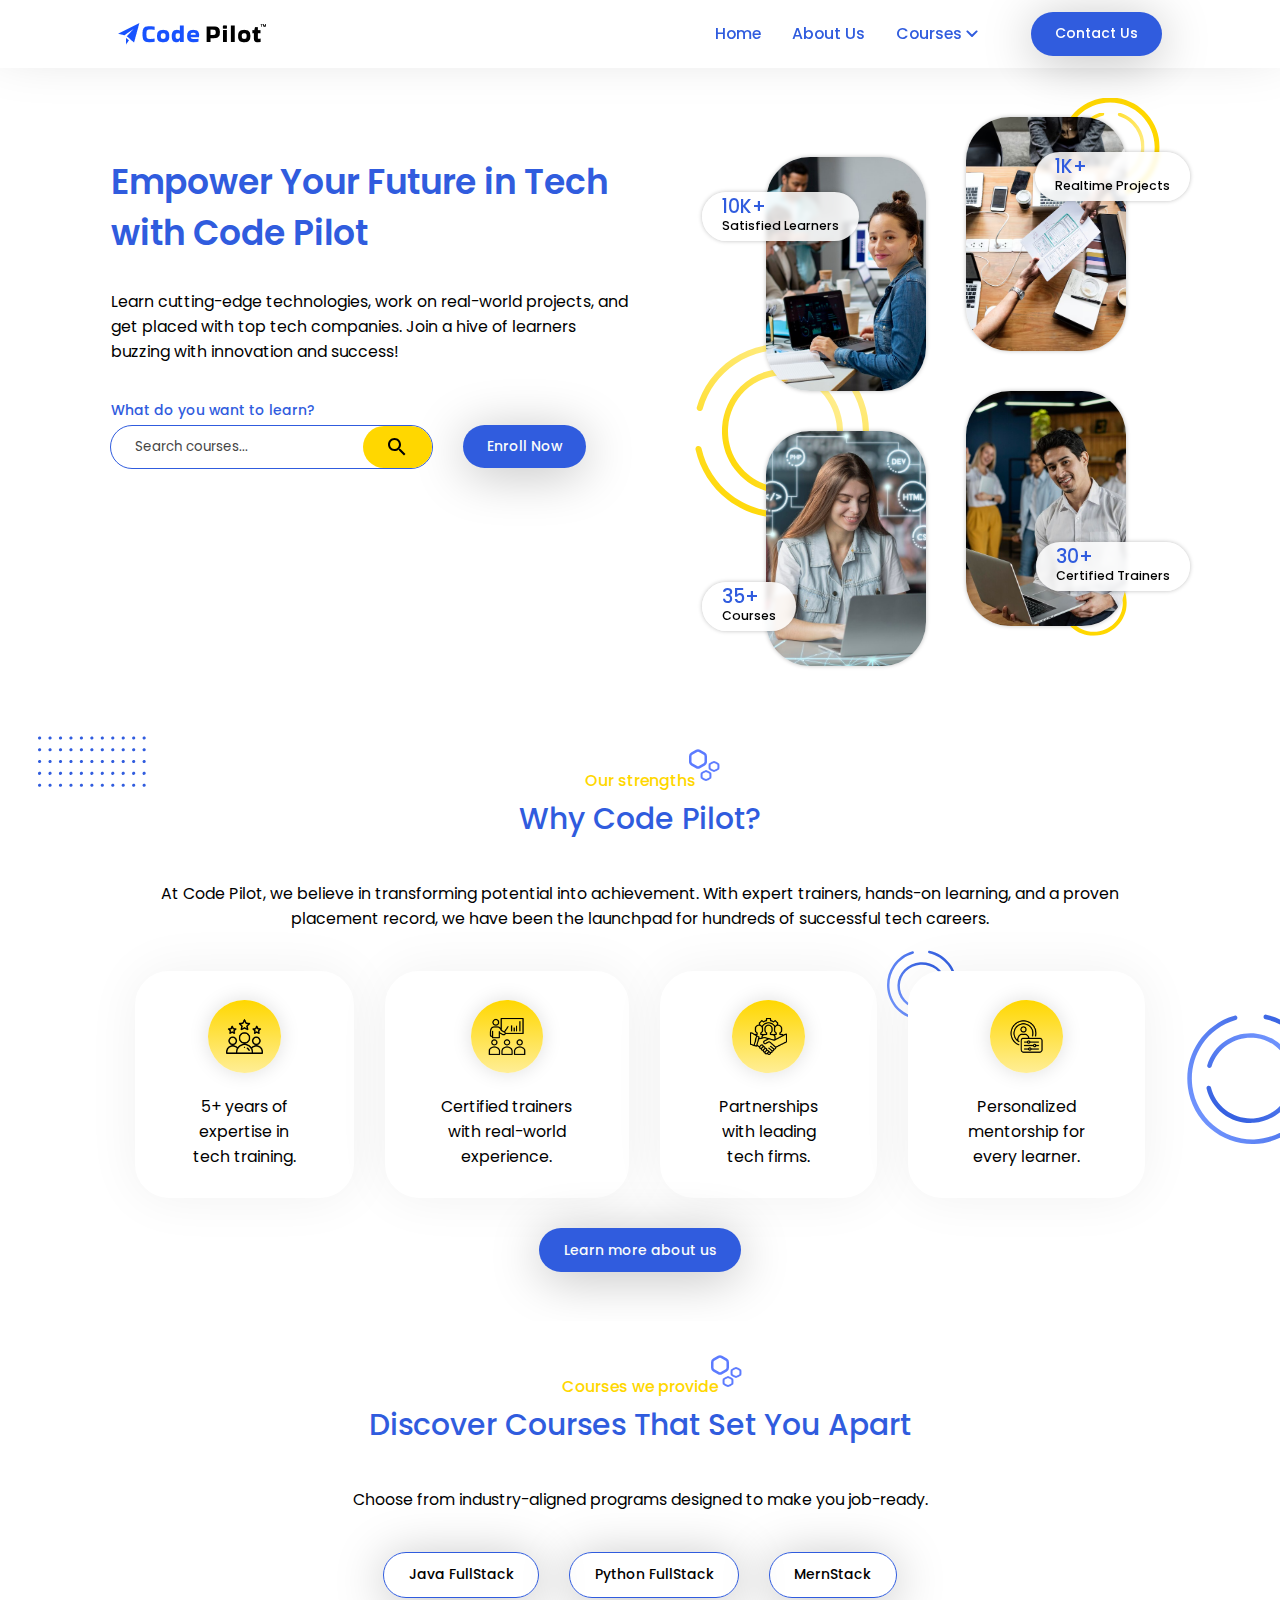
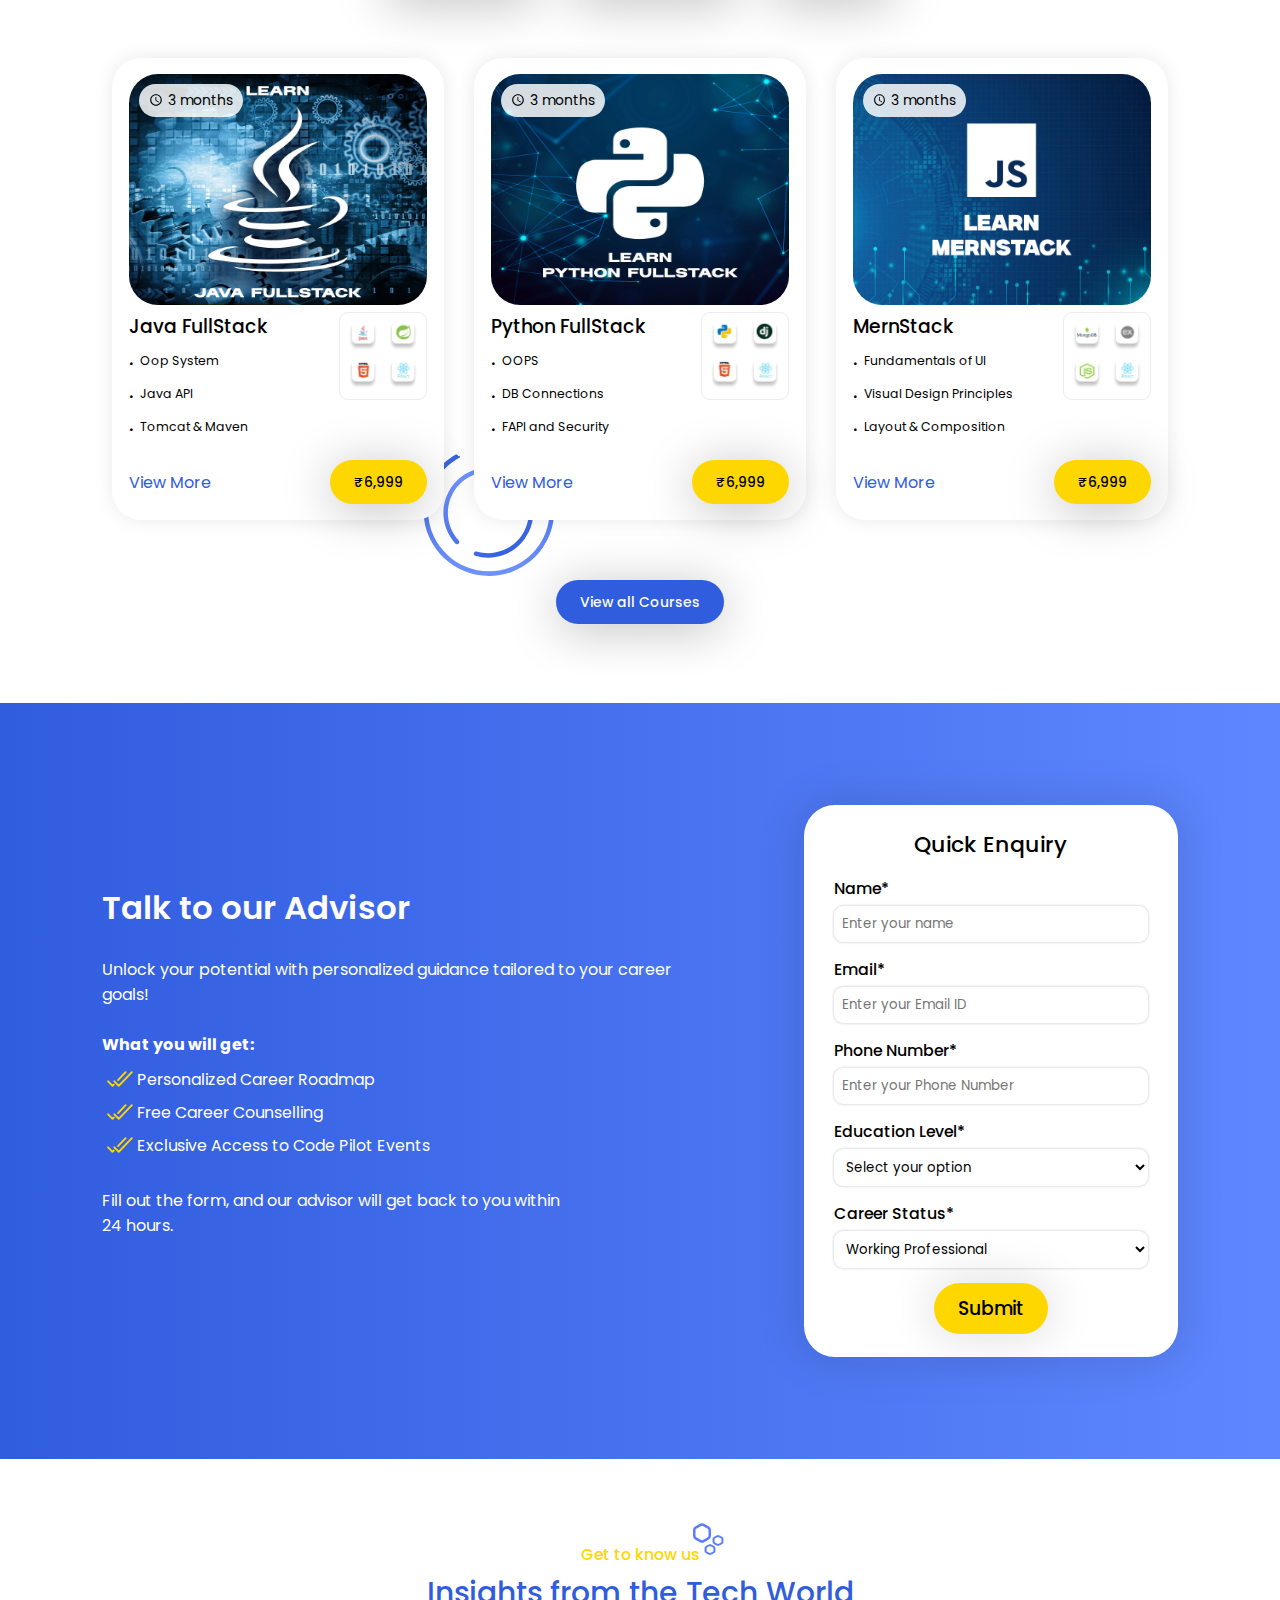
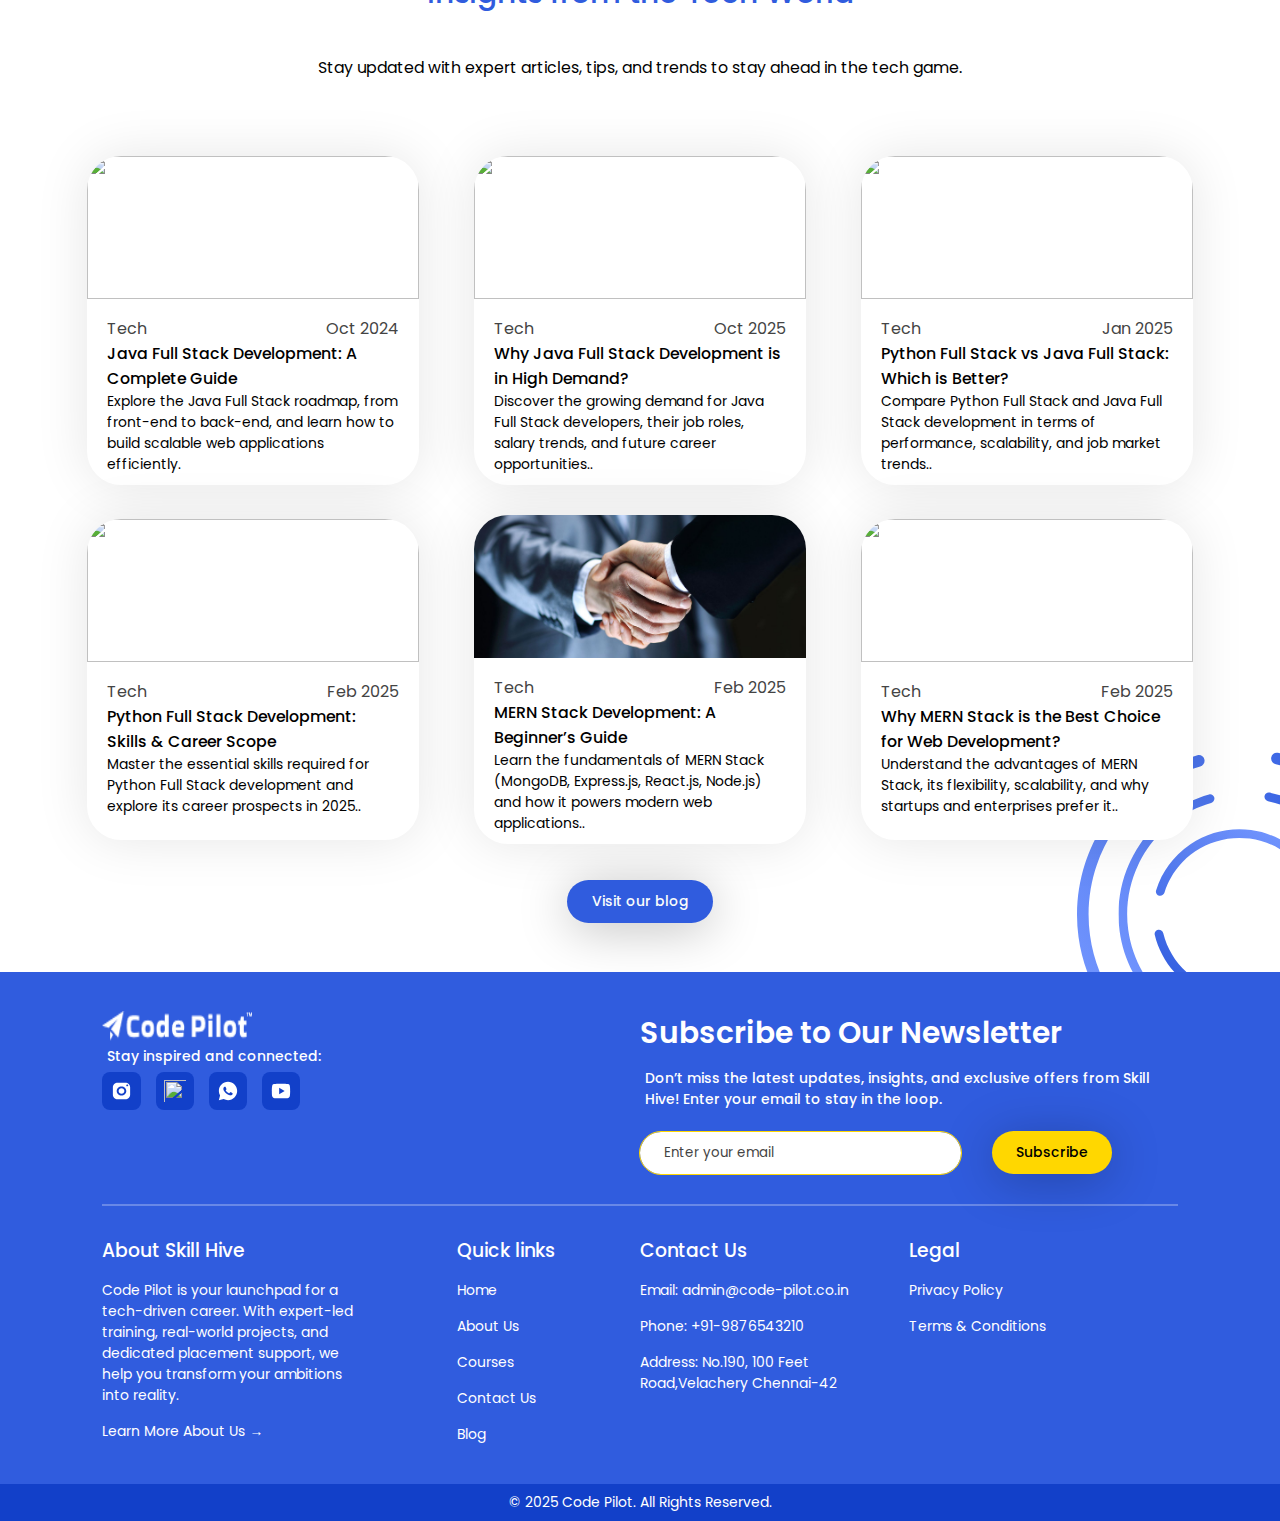
==== index.html @ dae297ac "changes" ====
<!DOCTYPE html>
<html lang="en">

<head>
    <meta charset="UTF-8">
    <meta name="viewport" content="width=device-width, initial-scale=1.0">
    <title>Code Pilot</title>
    <script defer src="./header&footer.js"></script>
    <link rel="stylesheet" href="./header.css">
    <link rel="stylesheet" href="./footer.css">
    <link rel="stylesheet" href="./root.css">
    <link rel="stylesheet" href="./index.css">
    <link rel="stylesheet" href="https://cdnjs.cloudflare.com/ajax/libs/font-awesome/6.7.2/css/all.min.css" integrity="sha512-Evv84Mr4kqVGRNSgIGL/F/aIDqQb7xQ2vcrdIwxfjThSH8CSR7PBEakCr51Ck+w+/U6swU2Im1vVX0SVk9ABhg==" crossorigin="anonymous" referrerpolicy="no-referrer" />
</head>

<body>

    <main>
        <!--- nav bar section from js-->
        <header class="nav" >
            
        </header>

        <!--- section for landing and front-layout --->
        <section class="section1">

            <aside class="aside1">
                <h1>Empower Your Future in Tech with Code Pilot</h1>
                <p>Learn cutting-edge technologies, work on real-world projects, and get placed with top tech companies.
                    Join a hive of learners buzzing with innovation and success!</p>

                <div class=" btn-group">
                    <div class="search-group">
                        <label>What do you want to learn?</label>
                        <div>
                            <input type="search" placeholder="Search courses..." />
                            <i class="icon icon-search"></i>
                        </div>
                    </div>
                    <a href="/pages/contact/contact.html">
                    <botton class="btn  bg-prime-b">
                        Enroll Now
                    </botton></a>
                </div>
            </aside>

            <aside class="aside2">

                <div class="grid-layout img-section">

                    <div>
                        <img src="./imageAndSvg/section1img/a039a03a0549547a24d53ab46a25cac2.png" alt="">
                        <span class="sideinfo">
                            <p>10K+</p> <span>Satisfied Learners</span>
                        </span>
                    </div>
                    <div>
                        <img src="./imageAndSvg/section1img/img2.png" alt="">
                        <span class="sideinfo">
                            <p>1K+</p> <span>Realtime Projects</span>
                        </span>
                        <i class="icon icon-round1 round"> <i class="icon icon-round2 round"></i></i>
                    </div>
                    <div>
                        <img src="./imageAndSvg/section1img/img3.png" alt="">
                        <span class="sideinfo">
                            <p>35+</p> <span>Courses</span>
                        </span>
                        <i class="icon icon-round4 round"> <i class="icon icon-round5 round"></i></i>
                    </div>
                    <div>
                        <img src="./imageAndSvg/section1img/img4.png" alt="">
                        <span class="sideinfo">
                            <p>30+</p> <span>Certified Trainers</span>
                        </span>
                        <i class="icon icon-round3 round"></i>
                    </div>
                </div>
            </aside>
        </section>

        <section class="section2">
            <i class="icon round icon-s2-group1"></i>
            <div class="s2-layout">
                <p>Our strengths <i class="icon round icon-hex1"> <i class="icon round icon-hex2"> </i></i></p>
                <h1>Why Code Pilot?</h1>
                <p>At Code Pilot, we believe in transforming potential into achievement. With expert trainers, hands-on
                    learning, and a proven placement record, we have been the launchpad for hundreds of successful tech
                    careers.</p>
                <aside class="s2-aside">

                    <div>
                        <div>
                            <img src="./imageAndSvg/s2-imgs/s2-img1.png" alt="">
                        </div>
                        <p>
                            5+ years of expertise in tech training.
                        </p>
                    </div>
                    <div>
                        <div>
                            <img src="./imageAndSvg/s2-imgs/s2-img2.png" alt="">
                        </div>
                        <p>Certified trainers with real-world experience.</p>
                    </div>
                    <div>
                        <div>
                            <img src="./imageAndSvg/s2-imgs/s2-img3.png" alt="">
                        </div>
                        <p>Partnerships with leading tech firms.</p>
                    </div>
                    <div class="s2-box4">

                        <div>
                            <img src="./imageAndSvg/s2-imgs/s2-img4.png" alt="">
                        </div>
                        <p>Personalized mentorship for every learner.</p>
                        <i class="icon round icon-s2-ellips1"></i>
                    </div>
                </aside>
                
            </div>
            <div>
                <a href="/pages/about/about.html"> <button class="btn bg-prime-b">Learn more about us</button></a>
            </div>
            <i class="icon round icon-s2-ellips2"> <i class="icon round icon-s2-ellips3"></i></i>
        </section>

        <section class="section3">
            <div class="s2-layout s3-layout">
                <p>Courses we provide <i class="icon round icon-hex1"> <i class="icon round icon-hex2"> </i></i></p>
                <h1>Discover Courses That Set You Apart</h1>
                <p>Choose from industry-aligned programs designed to make you job-ready.</p>
                <div class="s3-btn-group">
                    <button class="btn bg-prime-transparent">Java FullStack</button>
                    <button class="btn bg-prime-transparent">Python FullStack</button>
                    <button class="btn bg-prime-transparent">MernStack</button>

                </div>
                <aside class="s3-aside">

                    <div>
                        <div class="imgsup">
                            <p><img class="monthinfo" src="./imageAndSvg/section3img/Accesstime.svg" alt=""> 3 months
                            </p>
                            <img class="imginfo" src="./imageAndSvg/footerimg/java.webp" alt="">
                        </div>
                        <div class="info-group">
                            <dl>
                                <dt>Java FullStack</dt>
                                <dd>Oop System</dd>
                                <dd>Java API</dd>
                                <dd>Tomcat & Maven</dd>
                            </dl>
                            <div class="img-group" style="width: 70px; height: 70px;">
                                <img src="/imageAndSvg/footerimg/frame-5.webp" alt="" style="width: 30px; height: 30px;">
                                <img src="/imageAndSvg/footerimg/frame-6.webp" alt="" style="width: 30px; height: 30px;">
                                <img src="/imageAndSvg/footerimg/frame-8.webp" alt="" style="width: 30px; height: 30px;">
                                <img src="/imageAndSvg/footerimg/frame-7.webp" alt="" style="width: 30px; height: 30px;">
                            </div>
                            <span><a href="/pages/course/course.html">
                                View More </a>
                            </span>
                            <button class="btn bg-prime-y">₹6,999</button>
                        </div>
                    </div>
                    <div class="el-p">
                        <div class="imgsup">
                            <p><img class="monthinfo" src="./imageAndSvg/section3img/Accesstime.svg" alt=""> 3 months
                            </p>
                            <img class="imginfo" src="./imageAndSvg/footerimg/python.webp" alt="">
                        </div>
                        <div class="info-group">
                            <dl>
                                <dt>Python FullStack</dt>
                                <dd>OOPS</dd>
                                <dd>DB Connections</dd>
                                <dd>FAPI and Security</dd>
                            </dl>
                            <div class="img-group"style="width: 70px; height: 70px;">
                                <img src="/imageAndSvg/footerimg/frame-9.webp" alt="" style="width: 30px; height: 30px;">
                                <img src="/imageAndSvg/footerimg/frame-10.webp" alt="" style="width: 30px; height: 30px;">
                                <img src="/imageAndSvg/footerimg/frame-11.webp" alt="" style="width: 30px; height: 30px;">
                                <img src="/imageAndSvg/footerimg/frame-12.webp" alt="" style="width: 30px; height: 30px;">
                            </div>
                            <span>
                                <a href="/pages/course/course.html">
                                View More
                            </span></a>
                            <button class="btn bg-prime-y">₹6,999</button>
                            <i class="icon round icon-s2-ellips2"> <i class="icon round icon-s2-ellips3"></i></i>
                        </div>
                    </div>
                    <div>
                        <div class="imgsup">
                            <p><img class="monthinfo" src="./imageAndSvg/section3img/Accesstime.svg" alt=""> 3 months
                            </p>
                            <img class="imginfo" src="./imageAndSvg/footerimg/mern-stack.webp" alt="">
                        </div>
                        <div class="info-group" >
                            <dl >
                                <dt>MernStack</dt>
                                <dd>Fundamentals of UI</dd>
                                <dd>Visual Design Principles</dd>
                                <dd>Layout & Composition</dd>
                            </dl>
                            <div class="img-group" style="width: 70px; height: 70px;">
                                <img src="/imageAndSvg/footerimg/frame-1.webp" alt="" style="width: 30px; height: 30px;">
                                <img src="/imageAndSvg/footerimg/frame-2.webp" alt="" style="width: 30px; height: 30px;">
                                <img src="/imageAndSvg/footerimg/frame-4.webp" alt="" style="width: 30px; height: 30px;">
                                <img src="/imageAndSvg/footerimg/frame-3.webp" alt="" style="width: 30px; height: 30px;">
                            </div>
                            <span>
                                <a href="/pages/course/course.html">
                                View More</a>
                            </span>
                            
                            <button class="btn bg-prime-y">₹6,999</button>
                        </div>
                    </div>

                </aside>
                <a href="/pages/course/course.html"> 
                <button class="btn bg-prime-b">View all Courses</button></a>
            </div>

        </section>
<!--- 
        <section class=" section3 section4">
            <div class="s2-layout s3-layout s-4-layout">
                <p>Placed Students <i class="icon round icon-hex1"> <i class="icon round icon-hex2"> </i></i></p>
                <h1><img src="./imageAndSvg/section4img/Group.svg" alt="">Transforming Dreams Into Careers</h1>
                <p>Code Pilot doesn't just teach skills—we build careers!</p>

                <aside class="s4-aside-layout">

                    <div>

                        <aside class="s4-aside1">
                            <img class="student-profile" src="./imageAndSvg/section4img/s4-img.jpeg" alt="">
                            <h1>John Denver <br /> <span>October 2023</span></h1>
                            <img class="linked-in-img" src="./imageAndSvg/section4img/linkedin_symbol.svg.svg" alt="">

                        </aside>
                        <aside class="s4-aside2">

                            <div>
                                <p>Pre Code Pilot</p>
                                <img src="./imageAndSvg/section4img/image 16.png" alt="">
                                <p>Graphic Designer</p>
                            </div>
                            <div>
                                <img src="./imageAndSvg/section4img/Arrow 1 (1).svg" alt="">
                            </div>
                            <div>
                                <p>Post Code Pilot</p>
                                <img src="./imageAndSvg/section4img/phonepe_logo.svg.svg" alt="">
                                <p>UI/UX Designer</p>
                            </div>
                        </aside>


                    </div>
                    <div>
                        <aside class="s4-aside1">
                            <img class="student-profile" src="./imageAndSvg/section4img/s-4img1.png" alt="">
                            <h1>Maria H.<br /> <span>October 2023</span></h1>
                            <img class="linked-in-img" src="./imageAndSvg/section4img/linkedin_symbol.svg.svg" alt="">

                        </aside>
                        <aside class="s4-aside2">
                            <div>
                                <p>Pre Code Pilot</p>
                                <img src="./imageAndSvg/section4img/Group (2).svg" alt="">
                                <p>Trainee</p>
                            </div>
                            <div>
                                <img src="./imageAndSvg/section4img/Arrow 1 (1).svg" alt="">
                            </div>
                            <div>
                                <p>Post Code Pilot</p>
                                <img src="./imageAndSvg/section4img/Group (3).svg" alt="">
                                <p>Product Designer</p>
                            </div>
                        </aside>
                    </div>
                    <div>
                        <aside class="s4-aside1">
                            <img class="student-profile" src="./imageAndSvg/section4img/s-4img3.jpeg" alt="">
                            <h1>Sandra P. <br /> <span>October 2023</span></h1>
                            <img class="linked-in-img" src="./imageAndSvg/section4img/linkedin_symbol.svg.svg" alt="">

                        </aside>
                        <aside class="s4-aside2">
                            <div>
                                <p>Pre Code Pilot</p>
                                <img src="./imageAndSvg/section4img/image 23.png" alt="">
                                <p>Support Engineer</p>
                            </div>
                            <div>
                                <img src="./imageAndSvg/section4img/Arrow 1 (1).svg" alt="">
                            </div>
                            <div>
                                <p>Post Code Pilot</p>
                                <img src="./imageAndSvg/section4img/Logo Alternative.svg.svg" alt="">
                                <p>Cloud Specialist</p>
                            </div>
                        </aside>
                    </div>


                </aside>
                <button class="btn bg-prime-b">View all courses</button>
            </div>

        </section> -->

        <!-- 
        <section class="section5">

            <div class="s5-layout">

                <h1>Trusted by over 10,000+ students and the best in the industry</h1>
                <aside>
                    <img src="./imageAndSvg/section5img/Logo.png" alt="">
                    <img src="./imageAndSvg/section5img/tata_consultancy_services_logo.png" alt="">
                    <img src="./imageAndSvg/section5img/Logo1.png" alt="">
                    <img src="./imageAndSvg/section5img/phonepe_logo.png" alt="">
                    <img src="./imageAndSvg/section5img/zoho_logo.png" alt="">
                    <img src="./imageAndSvg/section5img/infosys_logo.png" alt="">
                </aside>
            </div>
        </section>

        <section class="section3 section6">
            <i class="icon round icon-wave"></i>
            <i class="icon round icon-wave1"></i>
            <i class="icon round icon-s2-ellips2"> <i class="icon round icon-s2-ellips3"></i></i>
            <div class="s2-layout s3-layout s6-layout">
                <p>Students love us! <i class="icon round icon-hex1"> <i class="icon round icon-hex2"> </i></i></p>
                <h1>Hear from our Hive members</h1>

                <aside class="s6-aside-layout">

                    <div class="s6-aside s6-aside1">

                        <div>
                            <div class="profile-review">
                                <i class="star-icon icon"> <i class="qoute-icon icon"></i></i>
                                <img class="star-icon profile-img" src="./imageAndSvg/section6img/img-s6.jpeg" alt="">
                            </div>
                            <img src="./imageAndSvg/section6img/Group1000001811.svg" alt="">
                            <p>The experience at Code Pilot was transformational. The mentorship and real-world projects
                                prepared me.</p>
                            <p>-Sanjana J.</p>
                        </div>
                        <div class="with-out-profile">
                            <div>
                                <img src="./imageAndSvg/section6img/Group1000001812.svg" alt="">
                                <p>The experience at Code Pilot was transformational. The mentorship and real-world
                                    projects prepared me.</p>
                                <p>-Sanjana J.</p>
                            </div>
                            <div>
                                <i class="star-icon icon"> <i class="qoute-icon icon"></i></i>
                            </div>
                        </div>
                    </div>

                    <div class="s6-aside s6-aside2">
                        <div class="with-out-profile">
                            <div>
                                <img src="./imageAndSvg/section6img/Group1000001812.svg" alt="">
                                <p>The experience at Code Pilot was transformational. The mentorship and real-world
                                    projects prepared me.</p>
                                <p>-Sanjana J.</p>
                            </div>
                            <div>
                                <i class="star-icon icon"> <i class="qoute-icon icon"></i></i>
                            </div>
                        </div>
                        <div>
                            <div class="profile-review">
                                <i class="star-icon icon"> <i class="qoute-icon icon"></i></i>

                            </div>
                            <img src="./imageAndSvg/section6img/Group1000001811.svg" alt="">
                            <p>The experience at Code Pilot was transformational. The mentorship and real-world projects
                                prepared me for the tech industry.</p>
                            <p>-Anjali S.</p>
                        </div>
                    </div>
            </div>

            </aside>
            <button class="btn bg-prime-b">View all Testimonials</button>
            </div>
        </section> -->

        <section class="section7">

            <aside class="s7-aside1">
                <h1>Talk to our Advisor</h1>
                <p>Unlock your potential with personalized guidance tailored to your career goals!</p>

                <h2>
                    What you will get:
                </h2>
                <ul>
                    <li>Personalized Career Roadmap</li>
                    <li>Free Career Counselling</li>
                    <li>
                        Exclusive Access to Code Pilot Events
                    </li>
                </ul>
                <p>Fill out the form, and our advisor will get back to you within 24 hours.</p>

                
            </aside>
            <aside class="s7-aside2">
                <h1>Quick Enquiry</h1>
                <form class="generalform">
                    <div>
                        <label>Name*</label><br />
                        <input placeholder="Enter your name" />
                    </div>
                    <div>
                        <label>Email*</label><br />
                        <input placeholder="Enter your Email ID" />
                    </div>
                    <div>
                        <label>Phone Number*</label><br />
                        <input placeholder="Enter your Phone Number" />
                    </div>
                    <div>
                        <label>Education Level*</label><br />
                        <select class="select_category">
                            <option value="" disabled selected>Select your option</option>
                            <option value="">Diplamo</option>
                            <option value="">UG</option>
                            <option value="">PG</option>   
                        </select>
                    </div>
                    <div>
                        <label>Career Status*</label><br />
                        <select>
                            <option value="" disabled selected>Select your option</option>
                            <option value="" disabled selected>fresher</option>
                            <option value="" disabled selected>Carrer Gap</option>
                            <option value="" disabled selected>Working Professional</option>
                            
                        </select>
                    </div>
                    <button class="btn bg-prime-y">Submit</button>
                </form>
            </aside>
        </section>

        <section class="section3 section8">

            <i class="icon round s8-elp1"><i class="icon round s8-elp2"></i> <i class="icon round s8-elp3"></i></i>

            <div class="s2-layout s3-layout s8-layout">
                <p>Get to know us <i class="icon round icon-hex1"> <i class="icon round icon-hex2"> </i></i></p>
                <h1>Insights from the Tech World</h1>
                <p>Stay updated with expert articles, tips, and trends to stay ahead in the tech game.</p>

                <aside class="s8-aside">
                    <div>
                        <img src="./imageAndSvg/section8img/s8-img1.jpeg" alt="">
                        <div class="s8-bottom-grid-layout">
                            <span>Tech</span>
                            <span>Oct 2024</span>
                            <h1>Java Full Stack Development: A Complete Guide</h1>
                            <p>Explore the Java Full Stack roadmap, from front-end to back-end, and learn how to build scalable web applications efficiently.</p>
                        </div>
                        <img class="hover-arrow" src="./imageAndSvg/section8img/Arrowforword.svg" alt="">
                    </div>
                    <div>
                        <img src="./imageAndSvg/section8img/s8-img2.jpeg" alt="">
                        <div class="s8-bottom-grid-layout">
                            <span>Tech</span>
                            <span>Oct 2025</span>
                            <h1>Why Java Full Stack Development is in High Demand?</h1>
                            <p>Discover the growing demand for Java Full Stack developers, their job roles, salary trends, and future career opportunities..</p>
                        </div>
                        <img class="hover-arrow" src="./imageAndSvg/section8img/Arrowforword.svg" alt="">
                    </div>
                    <div>
                        <img src="./imageAndSvg/section8img/s8-img3.jpeg" alt="">
                        <div class="s8-bottom-grid-layout">
                            <span>Tech</span>
                            <span>Jan 2025</span>
                            <h1>Python Full Stack vs Java Full Stack: Which is Better?</h1>
                            <p>Compare Python Full Stack and Java Full Stack development in terms of performance, scalability, and job market trends..</p>
                        </div>
                        <img class="hover-arrow" src="./imageAndSvg/section8img/Arrowforword.svg" alt="">
                    </div>
                    <div>
                        <img src="./imageAndSvg/section8img/s8-img4.jpeg" alt="">
                        <div class="s8-bottom-grid-layout">
                            <span>Tech</span>
                            <span>Feb 2025</span>
                            <h1>Python Full Stack Development: Skills & Career Scope</h1>
                            <p>Master the essential skills required for Python Full Stack development and explore its career prospects in 2025..</p>
                        </div>
                        <img class="hover-arrow" src="./imageAndSvg/section8img/Arrowforword.svg" alt="">
                    </div>
                    <div>
                        <img src="./imageAndSvg/section8img/s8-img5.jpg" alt="">
                        <div class="s8-bottom-grid-layout">
                            <span>Tech</span>
                            <span>Feb 2025</span>
                            <h1>MERN Stack Development: A Beginner’s Guide</h1>
                            <p>Learn the fundamentals of MERN Stack (MongoDB, Express.js, React.js, Node.js) and how it powers modern web applications..</p>
                        </div>
                        <img class="hover-arrow" src="./imageAndSvg/section8img/Arrowforword.svg" alt="">
                    </div>
                    <div>
                        <img src="./imageAndSvg/section8img/s8-img6.jpeg" alt="">
                        <div class="s8-bottom-grid-layout">
                            <span>Tech</span>
                            <span>Feb 2025</span>
                            <h1>Why MERN Stack is the Best Choice for Web Development?</h1>
                            <p>Understand the advantages of MERN Stack, its flexibility, scalability, and why startups and enterprises prefer it..</p>
                        </div>
                        <img class="hover-arrow" src="./imageAndSvg/section8img/Arrowforword.svg" alt="">
                    </div>



                </aside>
                <button class="btn bg-prime-b">Visit our blog</button>
            </div>
        </section>

        <footer class="footer"></footer>
      
    </main>

</body>

</html>
---- header.css ----
@import '/root.css';

@import url('https://fonts.googleapis.com/css2?family=Poppins:ital,wght@0,100;0,200;0,300;0,400;0,500;0,600;0,700;0,800;0,900;1,100;1,200;1,300;1,400;1,500;1,600;1,700;1,800;1,900&display=swap');


* {
    padding: 0;
    margin: 0;
    box-sizing: border-box;
    font-family: "Poppins", serif;
    border: none;
    outline: none;
    list-style: none;
}

.icon {
    background-repeat: no-repeat;
    display: inline-block;
    background-position: center;
    height: 20px;
    width: 20px;
}

.icon-advanced {
    background-image: url('./imageAndSvg/navSvg/Vector.svg');
}

.nav {
    position: sticky;
    top: 0;
    z-index: 999;
    padding: 12px clamp(2.5rem, 0.875rem + 8.125vw, 10.625rem);
    display: flex;
    justify-content: space-between;
    align-items: center;
    background-color: var(--common-white);
    box-shadow: 0 -29px 62.2px 0 var(--basic-box-sha);
    font-style: normal;
    font-weight: var(--md-font-w);
    line-height: normal;
}

a {
    color: var(--primary-blue);
}

.logo {
    display: flex;
    align-items: center;
    gap: 10px;
}

.navlist {
    display: flex;
    gap: var(--gap-nav);
    color: var(--primary-blue);
    font-size: var(--font-size-20);
}

.navlist li {
    display: flex;
    align-items: center;
}

.logo {
    color: var(--primary-blue);
    font-size: var(--font-size-24);
}

.fa-bars,
.contentList {
    display: none !important;
}


@media (max-width: 780px) {
    .contactButton {
        display: none;
    }

    .fa-bars,
    .contentList {
        display: block !important;
    }

    .fa-bars {
        font-size: larger;
        color: var(--primary-blue);
    }

    .navlist {

        overflow: hidden;
        height: 0;
        position: absolute;
        top: 100%;
        flex-direction: column;
        background-color: white;
        width: 100%;
        left: 0;
        gap: 0 !important;
    }

    .hidden {
        height: max-content !important;

    }

    .hidden li {
        padding: 15px clamp(2.5rem, 0.875rem + 8.125vw, 10.625rem);
        border-bottom: 1px solid rgba(179, 177, 177, 0.644);

    }




}
---- footer.css ----
@import '../../root.css';

@import url('https://fonts.googleapis.com/css2?family=Poppins:ital,wght@0,100;0,200;0,300;0,400;0,500;0,600;0,700;0,800;0,900;1,100;1,200;1,300;1,400;1,500;1,600;1,700;1,800;1,900&display=swap');

footer {
    background-color: var(--primary-blue);
    color: var(--common-white);
}

.section9 {
    padding: 3% 8%;
}

footer>p {
    background-color: var(--dark-blue-bg);
    text-align: center;
    font-size: var(--font-size-16);
    font-weight: var(--sm-font-w);
    padding: 8px;
}
footer a{
    color: var(--common-white);
}
.f-aside1 {
    display: grid;
    grid-template-columns: 1fr 1fr;
    border-bottom: 2px solid rgba(255, 255, 255, 0.27);
    padding-bottom: 30px;
}

.f-logo {
    color: var(--common-white);
    font-size: var(--font-size-36);
    font-weight: var(--lg-font-w);
    gap: 20px
}

.f-logo img {
    height: clamp(2.688rem, 1.419rem + 2.255vw, 4.125rem);
    width: clamp(2.5rem, 1.397rem + 1.961vw, 3.75rem);
}

.f-aside1 div p:nth-child(2) {
    font-size: var(--font-size-16);
    font-weight: var(--md-font-w);
    padding: 5px;
}

.f-in {
    outline: 1px solid var(--primary-yellow) !important;
}

.f-mail-p {
    margin: 8px 10px 16px 0;
}

.f-social {
    display: flex;
    gap: 15px;
}

.f-social img {
    padding: 8px;
    width: clamp(2.25rem, 1.919rem + 0.588vw, 2.625rem);
    height: clamp(2.25rem, 1.919rem + 0.588vw, 2.625rem);
    background-color: var(--dark-blue-bg);
    border-radius: 8px;
}

.f-aside2 {
    padding-top: 30px;
    display: grid;
    grid-template-columns: repeat(4, 1fr);
}

.f-aside2 dl:nth-child(2) {
    justify-self: center;
}

.f-aside2 dl {
    display: flex;
    flex-direction: column;
    gap: 15px;
}

.f-aside2 dl dt {
    font-size: var(--font-size-24);
    font-weight: var(--md-font-w);
}

.f-aside2 dl dd {
    font-size: var(--font-size-16);
    font-weight: var(--sm-font-w);
}
---- root.css ----
@import url('https://fonts.googleapis.com/css2?family=Poppins:ital,wght@0,100;0,200;0,300;0,400;0,500;0,600;0,700;0,800;0,900;1,100;1,200;1,300;1,400;1,500;1,600;1,700;1,800;1,900&display=swap');

* {
    box-sizing: border-box;
    padding: 0;
    margin: 0;
    font-family: "Poppins", serif;
    border: none;
    outline: none;
    list-style: none;
    text-decoration: none;
}

:root {
    --primary-blue: #305CDE;
    --dark-blue-bg: #1240C9;
    --faded-blue: #5E87FF;
    --primary-black: #0D0D0D;
    --btn-black-c: #000;
    --btn-white-c: #FAFCFB;
    --common-white: #FFF;
    --primary-yellow: #FFD700;
    --faded-yellow: #FFEE96;
    --placeholder-grey: #444;
    --basic-box-sha: rgba(0, 0, 0, 0.25);
    --md-font-w: 500;
    --lg-font-w: 600;
    --sm-font-w: 400;
    --elipse-border: 9999px;
    --circle-border: 50%;
    --button-pad: clamp(0.5rem, 0.574vw + 0.249rem, 0.938rem) clamp(1.063rem, 1.23vw + 0.525rem, 2rem);
    /* --section-pad: */
    --nav-h: 79px;
    --gap-nav: clamp(1.5rem, .8322vw + 1.2514rem, 2.25rem);
    --font-size-46: clamp(1.5rem, 1.803vw + 0.711rem, 2.875rem);
    --font-size-20: clamp(0.75rem, 0.656vw + 0.463rem, 1.25rem);
    --font-size-24: clamp(0.875rem, 0.82vw + 0.516rem, 1.5rem);
    --font-size-16: clamp(0.75rem, 0.328vw + 0.607rem, 1rem);
    --font-size-14: clamp(0.688rem, 0.246vw + 0.58rem, 0.875rem);
    --font-size-36: clamp(1.5rem, 1.07rem + 0.984vw, 2.25rem);
    --font-size-32: clamp(1rem, 0.118rem + 1.569vw, 2rem);
    --font-size-40: clamp(1.75rem, 1.088rem + 1.176vw, 2.5rem);
    --position-translate: translate(-50%, -50%);
    --position-trans-y: translateY(-50%);
    --position-trans-x: translateX(-50%);
}

a {
    cursor: pointer;
}

.btn {
    padding: var(--button-pad);
    box-shadow: 0px 6px 50.3px 0px var(--basic-box-sha);
    border-radius: var(--elipse-border);
    font-size: var(--font-size-16);
    font-weight: var(--md-font-w);
    font-style: normal;
    line-height: normal;
    display: inline-block;
}

.bg-prime-b {
    background: var(--primary-blue);
    color: var(--btn-white-c);
}

.bg-prime-y {
    background: var(--primary-yellow);
    color: var(--btn-black-c);
}

.bg-prime-transparent {
    background: transparent;
    color: var(--btn-black-c);
    border: 1px solid var(--primary-blue);
}
---- index.css ----
@import './root.css';

.icon {
    background-repeat: no-repeat;
    display: inline-block;
    background-position: center;
    height: 20px;
    width: 20px;
}

.round {
    position: absolute;
    z-index: 1;
    background-size: cover;
}

.icon-advanced {
    background-image: url('./imageAndSvg/navSvg/Vector.svg');
}

.icon-search {
    background-image: url('./imageAndSvg/navSvg/Search.svg');
    background-color: var(--primary-yellow);
    height: 100%;
    width: clamp(3.125rem, 3.279vw + 1.691rem, 5.625rem);
    border-radius: var(--elipse-border);
}

.icon-round1 {
    background-image: url('./imageAndSvg/section1svg/Ellipse7.svg');
    height: clamp(4.188rem, 5.492vw + 1.785rem, 8.375rem);
    width: clamp(4.188rem, 5.492vw + 1.785rem, 8.375rem);
}

.icon-round2 {
    background-image: url('./imageAndSvg/section1svg/Ellipse14.svg');
    height: clamp(2.938rem, 3.852vw + 1.252rem, 5.875rem);
    width: clamp(2.938rem, 3.852vw + 1.252rem, 5.875rem);
}

.icon-round3 {
    background-image: url('./imageAndSvg/section1svg/Ellipse8.svg');
    height: clamp(2.813rem, 3.689vw + 1.199rem, 5.625rem);
    width: clamp(2.813rem, 3.689vw + 1.199rem, 5.625rem);
}

.icon-round4 {
    background-image: url('./imageAndSvg/section1svg/Ellipse13.svg');
    height: clamp(7.375rem, 9.672vw + 3.143rem, 14.75rem);
    width: clamp(7.375rem, 9.672vw + 3.143rem, 14.75rem);
}

.icon-round5 {
    background-image: url('./imageAndSvg/section1svg/Ellipse12.svg');
    height: clamp(5.125rem, 6.721vw + 2.184rem, 10.25rem);
    width: clamp(5.125rem, 6.721vw + 2.184rem, 10.25rem);
}

.icon-hex1 {
    background-image: url('./imageAndSvg/s2-svg/Group1000001935.png');
    background-size: 100% 100%;
    left: 100%;
    top: -3px
}

.icon-hex2 {
    background-image: url('./imageAndSvg/s2-svg/Group1000001934.svg');
    left: -12px;
    top: -12px;
    background-size: 100% 100%;
}

.icon-s2-ellips1 {
    background-image: url('./imageAndSvg/s2-svg/Group1000001867.svg');
    top: -30px;
    left: -30px;
    height: 70px;
    width: 70px;
    z-index: -1;
}

.icon-s2-ellips2 {
    background-image: url('./imageAndSvg/s2-svg/Ellipse11.svg');
    background-size: 100% 100%;
    height: 130px;
    width: 130px;
    transform: var(--position-translate);
    right: -70px;
    top: 60%;
    z-index: -1;
}

.icon-s2-ellips3 {
    background-image: url('./imageAndSvg/s2-svg/Ellipse10.svg');
    background-size: 100% 100%;
    height: 90px;
    width: 90px;
    right: 4%;
    top: 15%;
}

.icon-s2-group1 {
    background-image: url('./imageAndSvg/s2-svg/Group.svg');
    height: 232px;
    width: 108px;
    background-size: contain;
    left: 3%;
    top: -70px;
}

.nav {
    position: sticky;
    top: 0;
    z-index: 999;
    /* padding: 12px 3%; */
    display: flex;
    justify-content: space-between;
    align-items: center;
    background-color: var(--common-white);
    box-shadow: 0 -29px 62.2px 0 var(--basic-box-sha);
    font-style: normal;
    font-weight: var(--md-font-w);
    line-height: normal;
}

.logo {
    display: flex;
    align-items: center;
    gap: 10px;
}

.navlist {
    display: flex;
    gap: var(--gap-nav);
    color: var(--primary-blue);
    font-size: var(--font-size-20);
}

.navlist li {
    display: flex;
    align-items: center;
}

.logo {
    color: var(--primary-blue);
    font-size: var(--font-size-24);
}

/* css for section1 */

section {
    padding: calc(var(--nav-h) - 30px) 3%;
    overflow: hidden;
}

.section1 {
    display: flex;
    gap: 20px;
}

.section1 aside {
    flex-basis: var(--circle-border);
}

.section1 .aside1 {
    margin-top: 40px;
    padding-left: 6%;
}

.aside1 h1 {
    color: var(--primary-blue);
    font-size: var(--font-size-46);
    font-weight: var(--lg-font-w);
}

.aside1 p {
    color: var(--btn-black-c);
    font-weight: var(--sm-font-w);
    font-size: var(--font-size-20);
    margin: 30px 0 33px 0;
}

.aside1 label {
    color: var(--primary-blue);
    font-weight: var(--md-font-w);
    font-size: var(--font-size-16);
    margin-bottom: 5px;
    display: inline-block;
}

.btn-group {
    display: flex;
    align-items: flex-end;
    gap: var(--gap-nav);
    flex-wrap: wrap;
}

.search-group div {
    display: flex;
    position: relative;
    width: clamp(15.625rem, 12.295vw + 10.246rem, 25rem);
}

.search-group div input {
    padding-left: 20px;
    width: 100%;
    outline: 1px solid var(--primary-blue);
    border-radius: var(--elipse-border);
    padding: var(--button-pad);
}

.search-group div input::placeholder {
    color: var(--placeholder-grey)
}

.search-group .icon {
    position: absolute;
    right: 0;
}

.grid-layout {
    display: grid;
    grid-template-columns: auto auto;
    align-items: center;
    column-gap: 40px;
}

.grid-layout div {
    position: relative;
    width: clamp(9.375rem, 1.721vw + 8.622rem, 10.688rem);
    height: clamp(13.75rem, 2.541vw + 12.638rem, 15.688rem);
    border-radius: 44px;
    box-shadow: 0px 0px 4px 0px var(--basic-box-sha);
}

.grid-layout div img {
    position: relative;
    z-index: 5;
    width: 100%;
    height: 100%;
    border-radius: 44px;
    object-fit: cover;
}

.grid-layout div:nth-child(1),
.grid-layout div:nth-child(3) {
    margin-top: 40px;
    justify-self: end;
}

.grid-layout div:nth-child(2),
.grid-layout div:nth-child(4) {
    align-self: flex-start;
}

.grid-layout div:nth-child(1) .sideinfo {
    top: 15%;
    left: -40%;
}

.grid-layout div:nth-child(3) .sideinfo {
    bottom: 15%;
    left: -40%;
}

.grid-layout div:nth-child(4) .sideinfo {
    bottom: 15%;
    right: -40%;
}

.grid-layout div:nth-child(2) .sideinfo {
    top: 15%;
    right: -40%;
}

.grid-layout div:nth-child(2) .icon-round1 {
    transform: var(--position-translate);
    top: 13%;
    left: 90%;
}

.grid-layout div:nth-child(2) .icon-round1 .icon-round2 {
    top: 15%;
    left: 15%;
}

.grid-layout div:nth-child(4) .icon-round3 {
    transform: var(--position-translate);
    top: 90%;
    left: 80%;
}

.grid-layout div:nth-child(3) .icon-round4 {
    transform: var(--position-translate);
    top: 0;
    left: 10%;
}

.grid-layout div:nth-child(3) .icon-round4 .icon-round5 {
    top: 15%;
    right: 15%;
}

.sideinfo {
    position: absolute;
    display: inline-block;
    padding: 6px 20px;
    font-weight: var(--md-font-w);
    border-radius: 64px;
    background: rgba(255, 255, 255, 0.85);
    box-shadow: 0px 0px 4px 0px var(--basic-box-sha);
    backdrop-filter: blur(2px);
    width: max-content;
    line-height: 18px;
    z-index: 10;
}

.sideinfo span {
    font-size: var(--font-size-14);
}

.sideinfo p {
    font-size: var(--font-size-24);
    color: var(--primary-blue);
}

/* section2 css */

.section2 {
    text-align: center;
    position: relative;
}

.s2-layout>p:nth-child(1) {
    color: var(--primary-yellow);
    font-size: var(--font-size-20);
    font-weight: var(--md-font-w);
    position: relative;
    padding: 4px;
    width: max-content;
    margin: auto;
}

.s2-layout h1 {
    color: var(--primary-blue);
    font-weight: var(--md-font-w);
    font-size: var(--font-size-36);
}

.s2-layout>p:nth-child(3) {
    color: var(--btn-black-c);
    font-size: var(--font-size-20);
    font-weight: var(--sm-font-w);
    padding: 40px 10%;
}

.s2-aside {
    padding: 0 8%;
    display: flex;
    gap: var(--gap-nav);
}

.s2-aside>div {
    background-color: var(--common-white);
    padding: 2% 4%;
    border-radius: 34px;
    margin-bottom: 30px;
    border: 9px solid var(--common-white);
    box-shadow: 0px 0px 53.7px 0px rgba(0, 0, 0, 0.06);
    display: flex;
    flex-direction: column;
    align-items: center;
}

.s2-aside>div:hover {
    background: linear-gradient(149deg, var(--faded-blue) 1.39%, var(--primary-blue) 98.61%);
    box-shadow: 0px 0px 53.7px 0px rgba(0, 0, 0, 0.06);
}

.s2-aside>div:hover p {
    color: var(--common-white) !important;
}

.s2-aside div p:nth-child(2) {
    font-size: var(--font-size-20);
    font-weight: var(--sm-font-w);
    color: var(--btn-black-c);
}

.s2-aside div>div:nth-child(1) {
    height: clamp(3.813rem, 2.103rem + 3.039vw, 5.75rem);
    width: clamp(3.813rem, 2.103rem + 3.039vw, 5.75rem);
    margin-bottom: clamp(0.625rem, -1.029rem + 2.941vw, 2.5rem);
    border-radius: var(--circle-border);
    background: linear-gradient(180deg, var(--primary-yellow) 0%, var(--faded-yellow) 100%);
    box-shadow: 0px 0px 20.7px 0px rgba(0, 0, 0, 0.13);
    display: grid;
    place-items: center;
}

.s2-box4 {
    position: relative;
    background-color: var(--common-white);
}


.s2-aside div img {
    width: clamp(1.875rem, 0.772rem + 1.961vw, 3.125rem);
    height: clamp(1.875rem, 0.772rem + 1.961vw, 3.125rem);
    object-fit: cover;
}

/* section 3 css */

.section3 {
    text-align: center;
    position: relative;
}

.s3-btn-group {
    display: flex;
    gap: var(--gap-nav);
    justify-content: center;
    flex-wrap: wrap;
}

.s3-btn-group button:hover {
    background-color: var(--primary-blue);
    color: var(--btn-white-c);
}

.s3-aside {
    display: flex;
    gap: var(--gap-nav);
    justify-content: center;
    padding: 5%;
    flex-wrap: wrap;
}

.s3-aside>div {

    min-height: clamp(23.75rem, 17.96rem + 10.294vw, 30.313rem);
    border-radius: 29px;
    width: clamp(18.75rem, 14.118rem + 8.235vw, 24rem);
    background: var(--common-white);
    padding: 1.5%;
    box-shadow: 0px 0px 18.8px 0px rgba(0, 0, 0, 0.09);
}

.s3-aside>div:nth-child(2) {
    position: relative;
}

.el-p .icon-s2-ellips2 {

    left: -20%;
    top: 90%;
    transform: rotate(-60deg);
}

.imgsup {
    position: relative;
}

.imgsup p {
    display: flex;
    padding: 6px 10px;
    align-items: center;
    justify-content: center;
    gap: 5px;
    position: absolute;
    left: 10px;
    top: 10px;
    z-index: 10;
    font-size: var(--font-size-16);
    border-radius: 9999px;
    background: rgba(255, 255, 255, 0.84);

}

.imgsup p img {
    width: var(--font-size-16);
    height: var(--font-size-16);
}

.imginfo {
    width: 100%;
    height: clamp(12.5rem, 7.868rem + 8.235vw, 17.75rem);
    border-radius: 29px;
}

.info-group {
    display: grid;
    grid-template-columns: 1fr auto;
    gap: 20px;
}

.info-group dl {
    text-align: left;
    justify-self: flex-start;
}

.info-group dd {
    font-size: var(--font-size-14);
    font-weight: var(--sm-font-w);
}

.info-group dd::before {
    content: '. ';
    font-size: var(--font-size-32);
}

.info-group dt {
    font-size: var(--font-size-24);
    font-weight: var(--md-font-w);
}

.info-group span {
    display: inline-block;
    align-self: center;
    justify-self: flex-start;
    color: var(--primary-blue);
}

.img-group {
    box-sizing: content-box;
    justify-self: flex-end;
    display: flex;
    height: 50px;
    width: 50px;
    flex-wrap: wrap;
    justify-content: space-between;
    gap: 5px;
    padding: 8px;
    border-radius: 9px;
    border: 1px solid #ECECEC;
}

/* section 4 css */

.s-4-layout>h1 {
    position: relative;
    width: fit-content;
    margin: auto;
}

.s-4-layout>h1 img {
    width: clamp(5.875rem, 3.283rem + 4.608vw, 8.813rem);
    height: clamp(4.875rem, 2.724rem + 3.824vw, 7.313rem);
    position: absolute;
    left: -4rem;
    top: 90%;
    transform: var(--position-translate);
}

.s4-aside-layout {
    display: flex;
    gap: var(--gap-nav);
    justify-content: center;
    padding: 5%;
    flex-wrap: wrap;
}

.s4-aside-layout>div {
    width: clamp(20rem, 11.176rem + 15.686vw, 30rem);
    height: clamp(13.25rem, 7.294rem + 10.588vw, 20rem);
    background-color: var(--common-white);
    border-radius: 34px;
    box-shadow: 0px 0px 53.7px 0px rgba(48, 92, 222, 0.18);
    padding: 1.5%;
}

.s4-aside1 {
    display: flex;
    justify-content: space-between;
}

.student-profile {
    width: 90px;
    height: 90px;
    border-radius: var(--circle-border);
    border: 7px solid #FFF;
    box-shadow: 0px 0px 4px 0px rgba(0, 0, 0, 0.25);
    object-fit: cover;
}

.s4-aside1 h1 {
    font-size: var(--font-size-32);
    display: flex;
    align-self: center;
    flex-direction: column;
    line-height: normal;
}

.s4-aside1 h1 span {
    font-size: var(--font-size-16);
    color: var(--btn-black-c);
    display: inline-block;
    align-self: flex-start;
}

.linked-in-img {
    align-self: flex-start;
    border-radius: 12px;
    padding: 8px;
    background: #D9E2FF;
}

.s4-aside2 {
    margin-top: 20px;
    display: flex;
    align-items: center;
    gap: 10px;
}

.s4-aside2 div {
    justify-items: flex-start;
}

.s4-aside2 p {
    font-size: var(--font-size-16);
    padding: 3px 0;
}

.s4-aside2 div p:nth-child(1) {
    color: var(--placeholder-grey);
}

.s4-aside2 div img:nth-child(2) {
    width: clamp(7.25rem, 4.051rem + 5.686vw, 10.875rem);
    height: clamp(2rem, 1.173rem + 1.471vw, 2.938rem);
}




/* section 5 css */

.section5 {
    padding: 8%;
    position: relative;
    margin: 30px 0;
    text-align: center;
}

.section5::before {
    content: ' ';
    position: absolute;
    top: 0;
    left: 0;
    width: 100%;
    height: 100%;
    background-image: url('./imageAndSvg/section5img/a5.png');
    z-index: -1;
    opacity: 0.2;
}

.section5 h1 {
    font-size: var(--font-size-32);
    font-weight: var(--md-font-w);
    color: var(--primary-blue);
    margin-bottom: 30px;
}

.s5-layout aside {
    display: grid;
    grid-template-columns: repeat(6, auto);
    place-items: center;
    gap: 40px
}

.s5-layout aside img {
    width: 80%;
}

/* section 6 css */


.section6 .icon-s2-ellips2 {
    rotate: 180deg;
    left: -8%;
}

.icon-wave {
    position: absolute;
    background-image: url('./imageAndSvg/section6img/wavw.svg');
    width: 100%;
    height: 50%;
    top: 0;
    left: 0;
    z-index: -1;
}

.icon-wave1 {
    position: absolute;
    background-image: url('./imageAndSvg/section6img/wavw2.svg');
    width: 100%;
    height: 50%;
    top: 90px;
    left: 0;
    z-index: -1;
}

.s6-aside-layout p {
    font-size: var(--font-size-20);
}

.s6-aside-layout {
    display: flex;
    gap: var(--gap-nav);
    justify-content: center;
    padding: 5% 0;
}

.s6-aside>div {
    text-align: left;
    padding: 3% 5%;
    margin-bottom: var(--gap-nav);
    width: clamp(24rem, 13.412rem + 18.824vw, 36rem);
    border-radius: 34px;
    background: var(--common-white);
    box-shadow: 0px 0px 53.7px 0px var(--basic-box-sha);
}

.star-icon {
    background-image: url('./imageAndSvg/section6img/Star.svg');
    background-size: 100% 100%;
    width: clamp(6.25rem, 3.493rem + 4.902vw, 9.375rem);
    height: clamp(6.25rem, 3.493rem + 4.902vw, 9.375rem);
    position: relative;
}

.qoute-icon {
    background-image: url('./imageAndSvg/section6img/iconoir_quote.svg');
    position: absolute;
    width: clamp(2.25rem, 1.202rem + 1.863vw, 3.438rem);
    height: clamp(2.25rem, 1.202rem + 1.863vw, 3.438rem);
    transform: var(--position-translate);
    top: 53%;
    left: 50%;
}

.profile-review {
    display: flex;
    justify-content: space-between;
}

.profile-img {
    background-image: none;
    border-radius: var(--circle-border);
    border: 7px solid #FFF;
    box-shadow: 0px 0px 4px 0px rgba(0, 0, 0, 0.25);
}

.with-out-profile {
    display: flex;
}

/* section7 css */

.section7 {
    padding: 8%;
    margin: 30px 0;
    background-image: linear-gradient(90deg, var(--primary-blue) 0%, var(--faded-blue) 100%);
    display: grid;
    grid-template-columns: 1fr auto;
    gap: 30px
}

.s7-aside1 {
    color: var(--common-white);
    align-self: center;
}

.s7-aside1 h1 {
    font-size: var(--font-size-40);
    font-weight: var(--lg-font-w);
}

.s7-aside1 p:nth-child(2) {
    font-size: var(--font-size-24);
    font-size: var(--sm-font-w);
    max-width: 570px;
    margin: 25px 0;
}

.s7-aside1 h2 {
    font-size: var(--font-size-24);
    font-size: var(--md-font-w);
    margin: 10px 0;
}

.s7-aside1 p:nth-child(5) {
    font-size: var(--font-size-20);
    font-size: var(--sm-font-w);
    max-width: 480px;
    margin: 25px 0 40px 0;
}

.s7-aside1 ul {
    padding-left: 35px;
    font-size: var(--font-size-20);
    font-weight: var(--sm-font-w);
    display: grid;
    gap: 8px;
    margin-bottom: 30px;
}

.s7-aside1 ul li {
    position: relative;
}

.s7-aside1 ul li::before {
    position: absolute;
    content: ' ';
    background-image: url('./imageAndSvg/section7img/hugeicons_tick-double-02.svg');
    width: 30px;
    height: 30px;
    left: -32px;
    top: -3px;
    background-position: center;
    background-size: 100% 100%;
}

.s7-aside1 span {
    display: flex;
    align-items: center;
    position: relative;
    left: 120px;
}

.s7-aside1 span img {
    width: 60px;
    height: 60px;
    border-radius: var(--circle-border);
    border: 3px solid var(--common-white);
    box-shadow: 0px 0px 4px 0px rgba(0, 0, 0, 0.25);
    position: absolute;
}

.s7-aside1 span img:nth-child(3) {
    left: -120px;
}

.s7-aside1 span img:nth-child(2) {
    left: -95px;
}

.s7-aside1 span img:nth-child(1) {
    left: -70px;
}

.s7-aside2 {
    width: clamp(19.375rem, 10rem + 16.667vw, 30rem);
    border-radius: 31px;
    background: var(--common-white);
    box-shadow: 0px 0px 45px 5px rgba(13, 13, 13, 0.12);
    padding: 6% 8%;
}

.s7-aside2,
.generalform {
    display: grid;
    gap: 15px
}

.s7-aside2 h1,
.generalform button {
    justify-self: center;
}

.s7-aside2 button {
    font-size: var(--font-size-24);
    font-weight: var(--md-font-w);
    box-shadow: 0px 0px 45px 5px rgba(13, 13, 13, 0.12) !important;
}

.s7-aside2 h1 {
    color: var(--btn-black-c);
    font-size: var(--font-size-32);
    font-weight: var(--md-font-w);
}

.generalform label {
    font-size: var(--font-size-20);
    font-weight: var(--md-font-w);
}

.generalform input,
.generalform select {
    border-radius: 9px;
    background: var(--common-white);
    width: 100%;
    padding: 8px;
    margin-top: 5px;
    display: inline-block;
    box-shadow: 0px 0px 3px 0px rgba(0, 0, 0, 0.25);
}


/* section 8 css */

.s8-aside {
    display: grid;
    grid-template-columns: repeat(3, auto);
    place-items: center;
    gap: var(--gap-nav);
    padding: 3%;
}

.s8-aside>div {
    width: clamp(17.5rem, 9.779rem + 13.725vw, 26.25rem);
    min-height: clamp(16.875rem, 9.43rem + 13.235vw, 25.313rem);
    border-radius: 34px;
    box-shadow: 0px 0px 53.7px 0px rgba(0, 0, 0, 0.10);
    overflow: hidden;
    position: relative;
    background-color: var(--common-white);
}

.s8-aside div img:nth-child(1) {
    width: 100%;
    height: clamp(7.5rem, 4.191rem + 5.882vw, 11.25rem);
    object-fit: cover;
}

.s8-bottom-grid-layout {
    display: grid;
    grid-template-columns: auto auto;
    padding: 10px 20px;
}

.hover-arrow {
    display: none;
}

.s8-bottom-grid-layout span {
    color: var(--placeholder-grey);
}

.s8-bottom-grid-layout span:nth-child(1) {
    justify-self: flex-start;
}

.s8-bottom-grid-layout span:nth-child(2) {
    justify-self: flex-end;
}

.s8-bottom-grid-layout h1,
.s8-bottom-grid-layout p {
    grid-column: 1/3;
    font-size: var(--font-size-20);
    text-align: left;
    color: var(--btn-black-c);
}

.s8-bottom-grid-layout p {
    font-size: var(--font-size-16);
}

.s8-aside>div:hover::after {
    position: absolute;
    content: 'Read more';
    left: 0;
    top: 0;
    color: var(--common-white);
    font-size: var(--font-size-40);
    width: 100%;
    height: 100%;
    display: flex;
    align-items: center;
    justify-content: center;
    background-color: rgba(48, 92, 222, 0.67);
    box-shadow: 0px 0px 53.7px 0px rgba(0, 0, 0, 0.10);
}

.s8-aside>div:hover .hover-arrow {
    display: inline-block;
    position: absolute;
    z-index: 10;
    transform: var(--position-translate);
    left: 50%;
    top: 65%;
    padding: 10px;
    border-radius: var(--circle-border);
    background-color: var(--common-white);
}

.s8-elp1 {
    position: absolute;
    background-image: url('./imageAndSvg/section8img/Ellipse23.svg');
    background-size: 100% 100%;
    width: clamp(17.438rem, 9.772rem + 13.627vw, 26.125rem);
    height: clamp(17.438rem, 9.772rem + 13.627vw, 26.125rem);
    right: -10%;
    bottom: -10%;
    z-index: -1;
}

.s8-elp2 {
    position: absolute;
    background-image: url('./imageAndSvg/section8img/Ellipse23.svg');
    width: clamp(13.125rem, 7.335rem + 10.294vw, 19.688rem);
    height: clamp(13.125rem, 7.335rem + 10.294vw, 19.688rem);
    transform: var(--position-translate);
    top: 50%;
    background-size: 100% 100%;
}

.s8-elp3 {
    position: absolute;
    background-image: url('./imageAndSvg/section8img/Ellipse10.svg');
    width: clamp(9.063rem, 5.037rem + 7.157vw, 13.625rem);
    height: clamp(9.063rem, 5.037rem + 7.157vw, 13.625rem);
    transform: var(--position-translate);
    top: 50%;
    right: 8%;
    background-size: 100% 100%;
}



/* section 9  || footer css */
footer {
    background-color: var(--primary-blue);
    color: var(--common-white);
}

.section9 {
    padding: 3% 8%;
}

footer>p {
    background-color: var(--dark-blue-bg);
    text-align: center;
    font-size: var(--font-size-16);
    font-weight: var(--sm-font-w);
    padding: 8px;
}

.f-aside1 {
    display: grid;
    grid-template-columns: 1fr 1fr;
    border-bottom: 2px solid rgba(255, 255, 255, 0.27);
    padding-bottom: 30px;
}

.f-logo {
    color: var(--common-white);
    font-size: var(--font-size-36);
    font-weight: var(--lg-font-w);
    gap: 20px
}

.f-logo img {
    height: clamp(2.688rem, 1.419rem + 2.255vw, 4.125rem);
    width: clamp(2.5rem, 1.397rem + 1.961vw, 3.75rem);
}

.f-aside1 div p:nth-child(2) {
    font-size: var(--font-size-16);
    font-weight: var(--md-font-w);
    padding: 5px;
}

.f-in {
    outline: 1px solid var(--primary-yellow) !important;
}

.f-mail-p {
    margin: 8px 10px 16px 0;
}

.f-social {
    display: flex;
    gap: 15px;
}

.f-social img {
    padding: 8px;
    width: clamp(2.25rem, 1.919rem + 0.588vw, 2.625rem);
    height: clamp(2.25rem, 1.919rem + 0.588vw, 2.625rem);
    background-color: var(--dark-blue-bg);
    border-radius: 8px;
}

.f-aside2 {
    padding-top: 30px;
    display: grid;
    grid-template-columns: repeat(4, 1fr);
}

.f-aside2 dl:nth-child(2) {
    justify-self: center;
}

.f-aside2 dl {
    display: flex;
    flex-direction: column;
    gap: 15px;
}

.f-aside2 dl dt {
    font-size: var(--font-size-24);
    font-weight: var(--md-font-w);
}

.f-aside2 dl dd {
    font-size: var(--font-size-16);
    font-weight: var(--sm-font-w);
}



/* responsive css */


@media (max-width: 1120px) {
    .s8-aside {
        grid-template-columns: 1fr 1fr;
    }
}

@media (max-width: 950px) {

    .img-group {
        display: none;
    }

    .info-group dl {
        grid-column: 1/3;
    }

    .section1 {
        flex-direction: column;
    }


    .section1 .aside1 {
        padding: 0 30px;
        margin: 0;
        text-align: center;
    }

    .btn-group {
        justify-content: space-evenly;
    }



    .grid-layout div {
        width: 55%;
        height: clamp(13.75rem, 3.036rem + 28.571vw, 20rem);

    }

    .s2-aside {
        flex-direction: column;

    }

    .s2-aside>div {
        flex-direction: row;
        justify-content: center;
        gap: 20px;
    }

    .s2-aside div img {
        margin: 0;
    }





    .s5-layout aside {
        grid-template-columns: repeat(3, auto);
    }

    .s5-layout aside img {
        width: 60%;
    }


    .s6-aside-layout {
        flex-direction: column;
    }

    .s6-aside>div {
        width: 100%;
    }

    .section7 {
        grid-template-columns: auto;
    }

    .s7-aside1 {
        margin: auto;
        margin-bottom: 40px;
    }

    .s7-aside2 {
        width: 100%;
    }

    .s7-aside2 form {
        display: grid;
        grid-template-columns: auto auto;
    }

    .s7-aside2 form button {
        width: 100%;
        align-self: flex-end;
    }


    .f-aside2 {
        grid-template-columns: repeat(3, 1fr);
        gap: 30px
    }

    .f-aside2 dl:nth-child(1) {
        grid-column: 1 / 4;
    }

    .f-aside2 dl:nth-child(2) {
        justify-self: start;
    }


}

@media (max-width:600px) {
    .grid-layout div {
        width: clamp(6.25rem, 6.25rem + 8.333vw, 9.375rem);
        height: clamp(9.375rem, 9.375rem + 11.667vw, 13.75rem);
    }


    .search-group {
        width: 100%;
        align-items: center;
    }

    .search-group div {
        width: 100%;
    }

    .btn-group .btn {
        display: none;
    }

    .section1 .aside2 {
        transform: scale(0.8);
    }

    .section1,
    .section1 .aside1 {
        padding-bottom: 0;
        margin-bottom: 0;
    }


    .s5-layout aside {
        grid-template-columns: repeat(2, auto);
    }

    .s7-aside1 span {
        display: none;
    }

    .s7-aside2 form {
        grid-template-columns: auto;
    }

    .f-aside1 {
        grid-template-columns: 1fr;
        gap: 30px;
    }

    .s8-aside {
        grid-template-columns: 1fr;
    }
}

@media (max-width:400px) {


    .icon-s2-group1 {
        display: none;
    }

    .section1 .aside2 {
        transform: scale(0.7);
    }

    .s5-layout aside {
        grid-template-columns: 1fr;
    }

    .s5-layout aside img {
        width: 30%;
    }

    .f-aside2 {
        grid-template-columns: 1fr;
    }

    .f-aside2 dl:nth-child(1) {
        grid-column: initial;
    }

    .f-aside2 dl:nth-child(2) {
        justify-self: center;
    }

    .f-aside2 dl {
        text-align: center;
    }
}
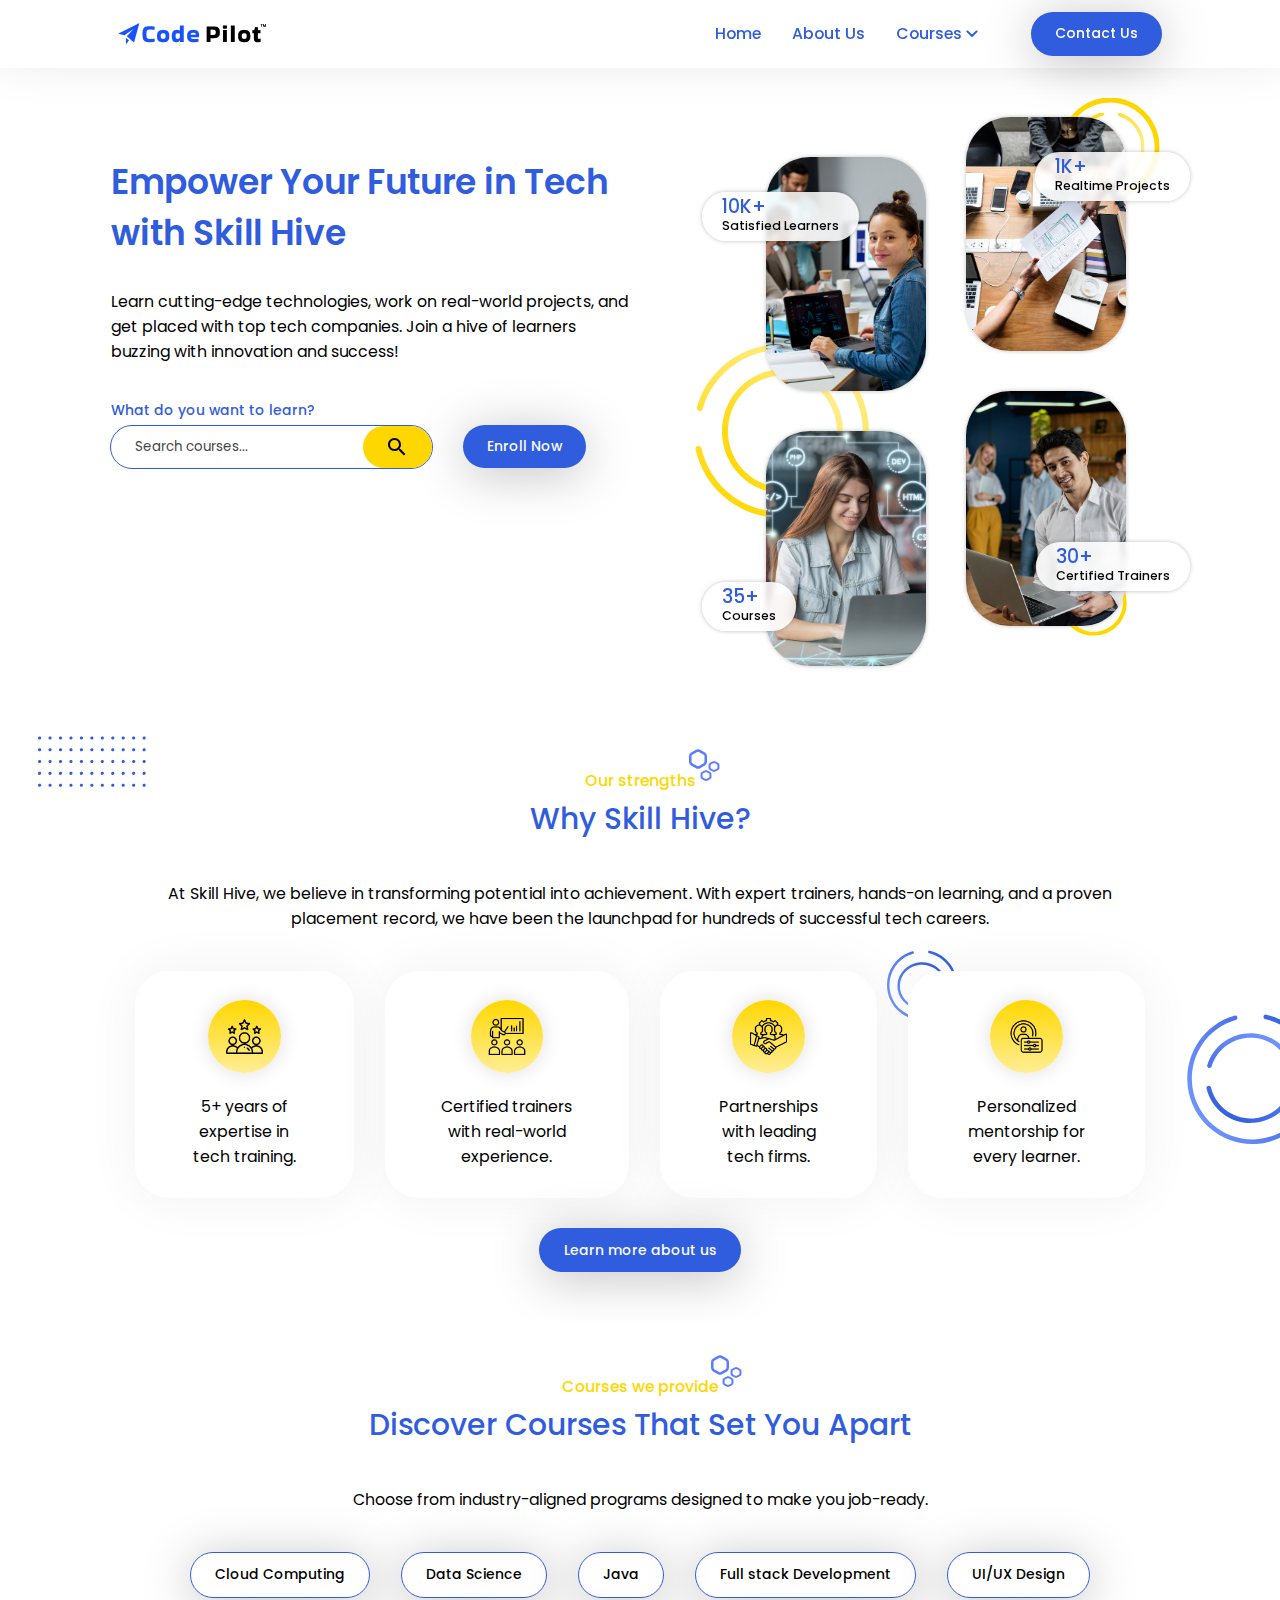
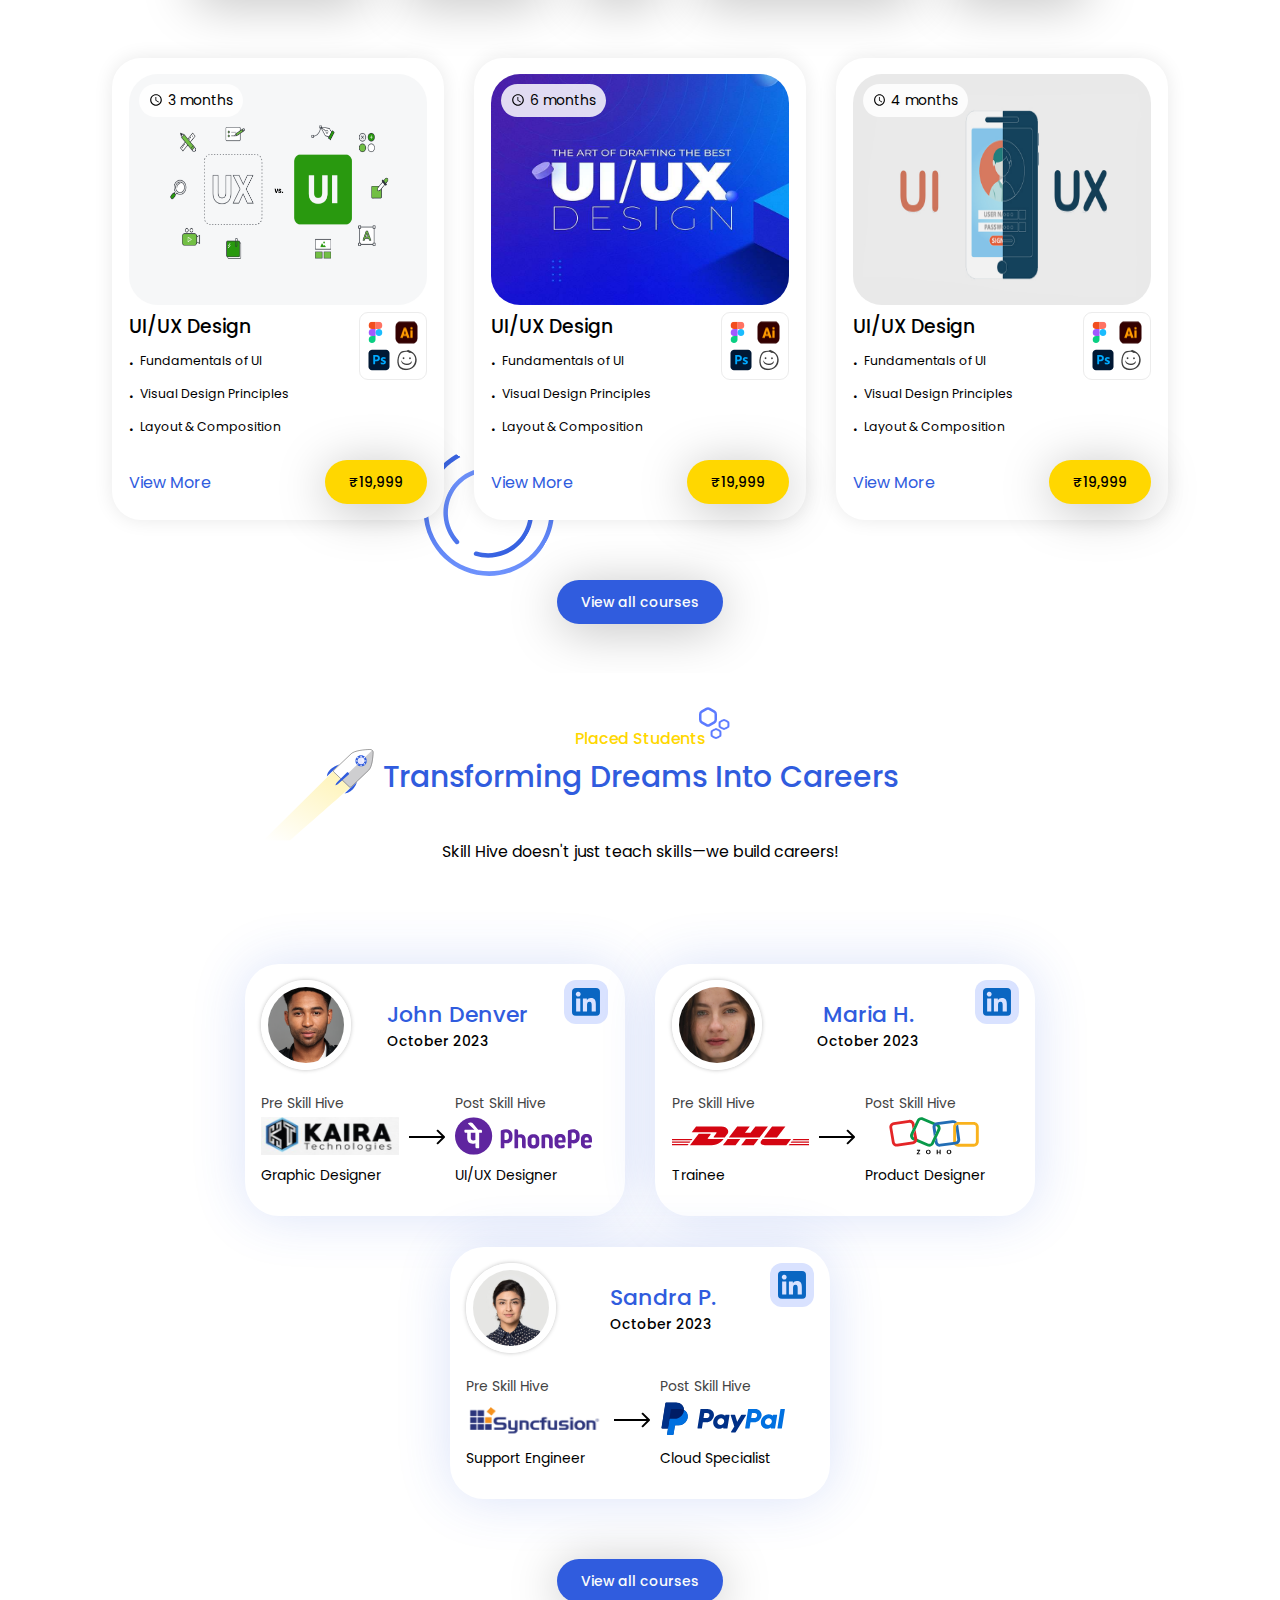
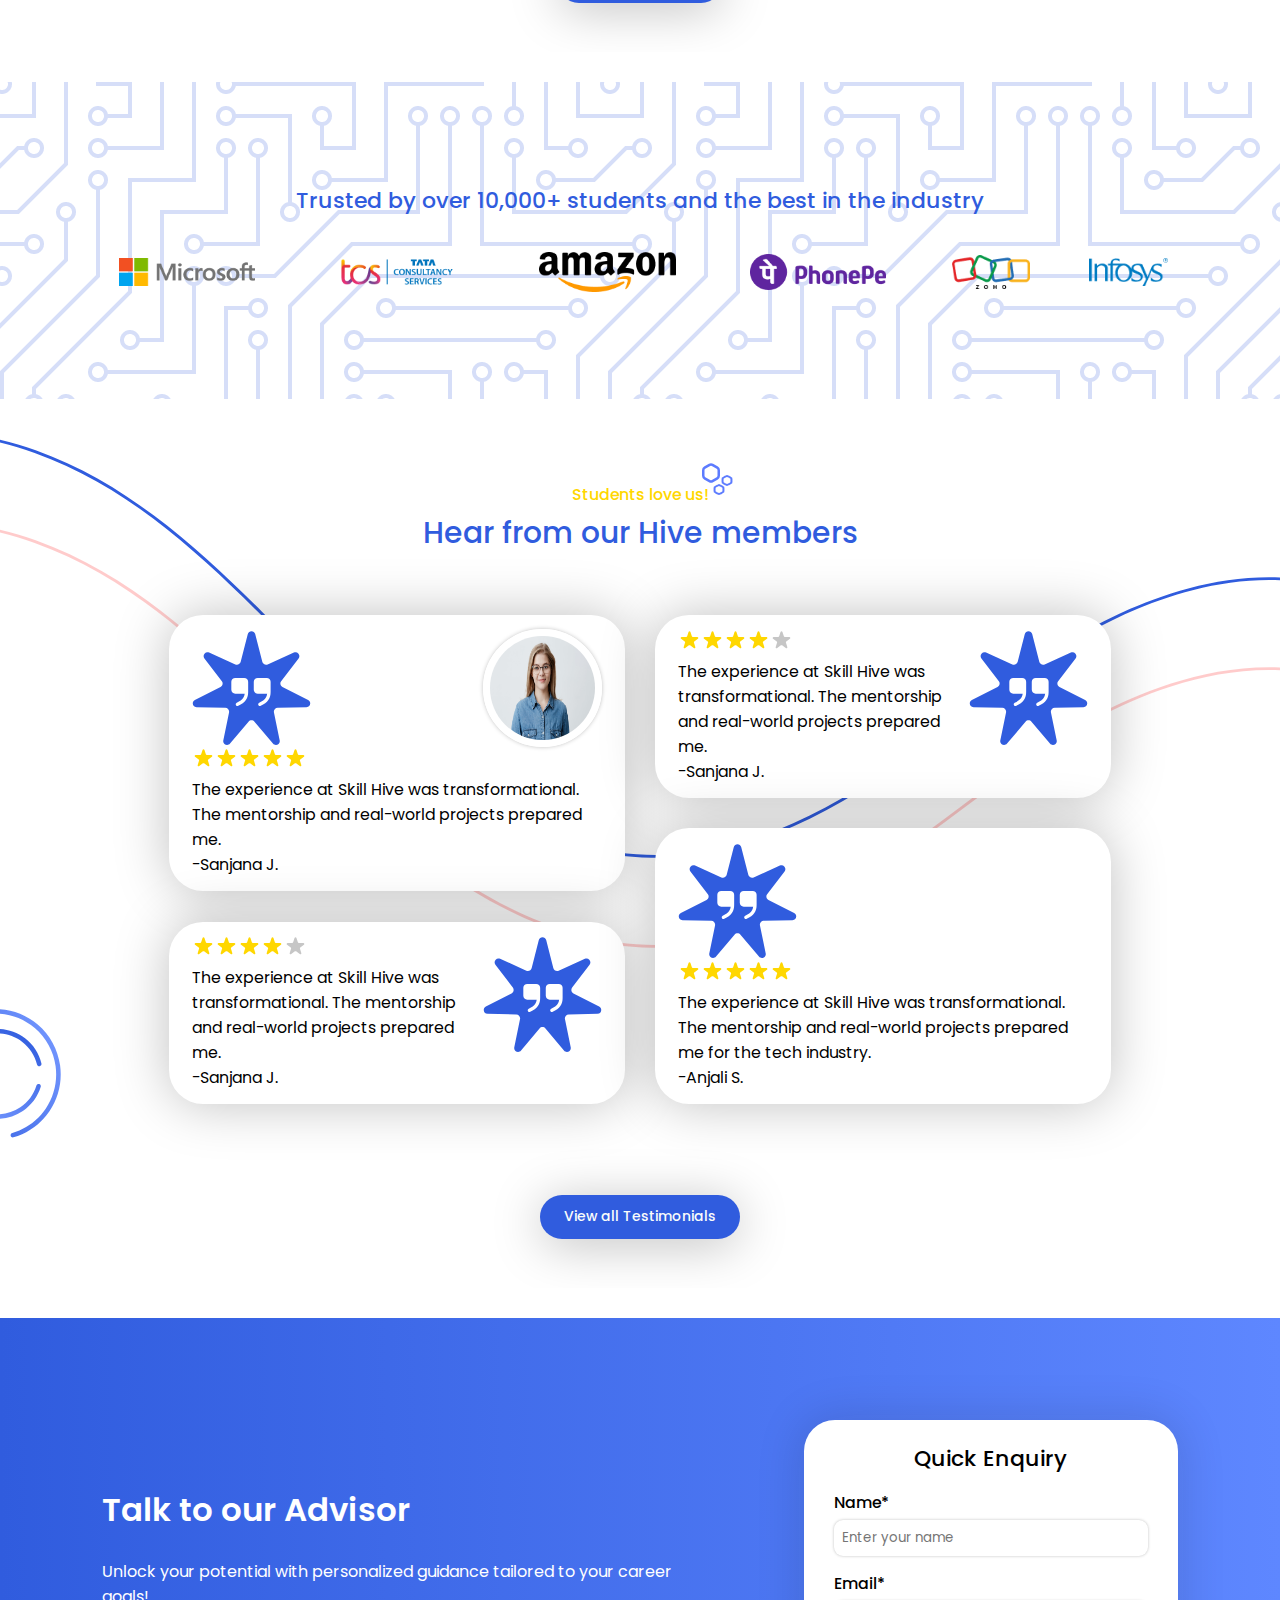
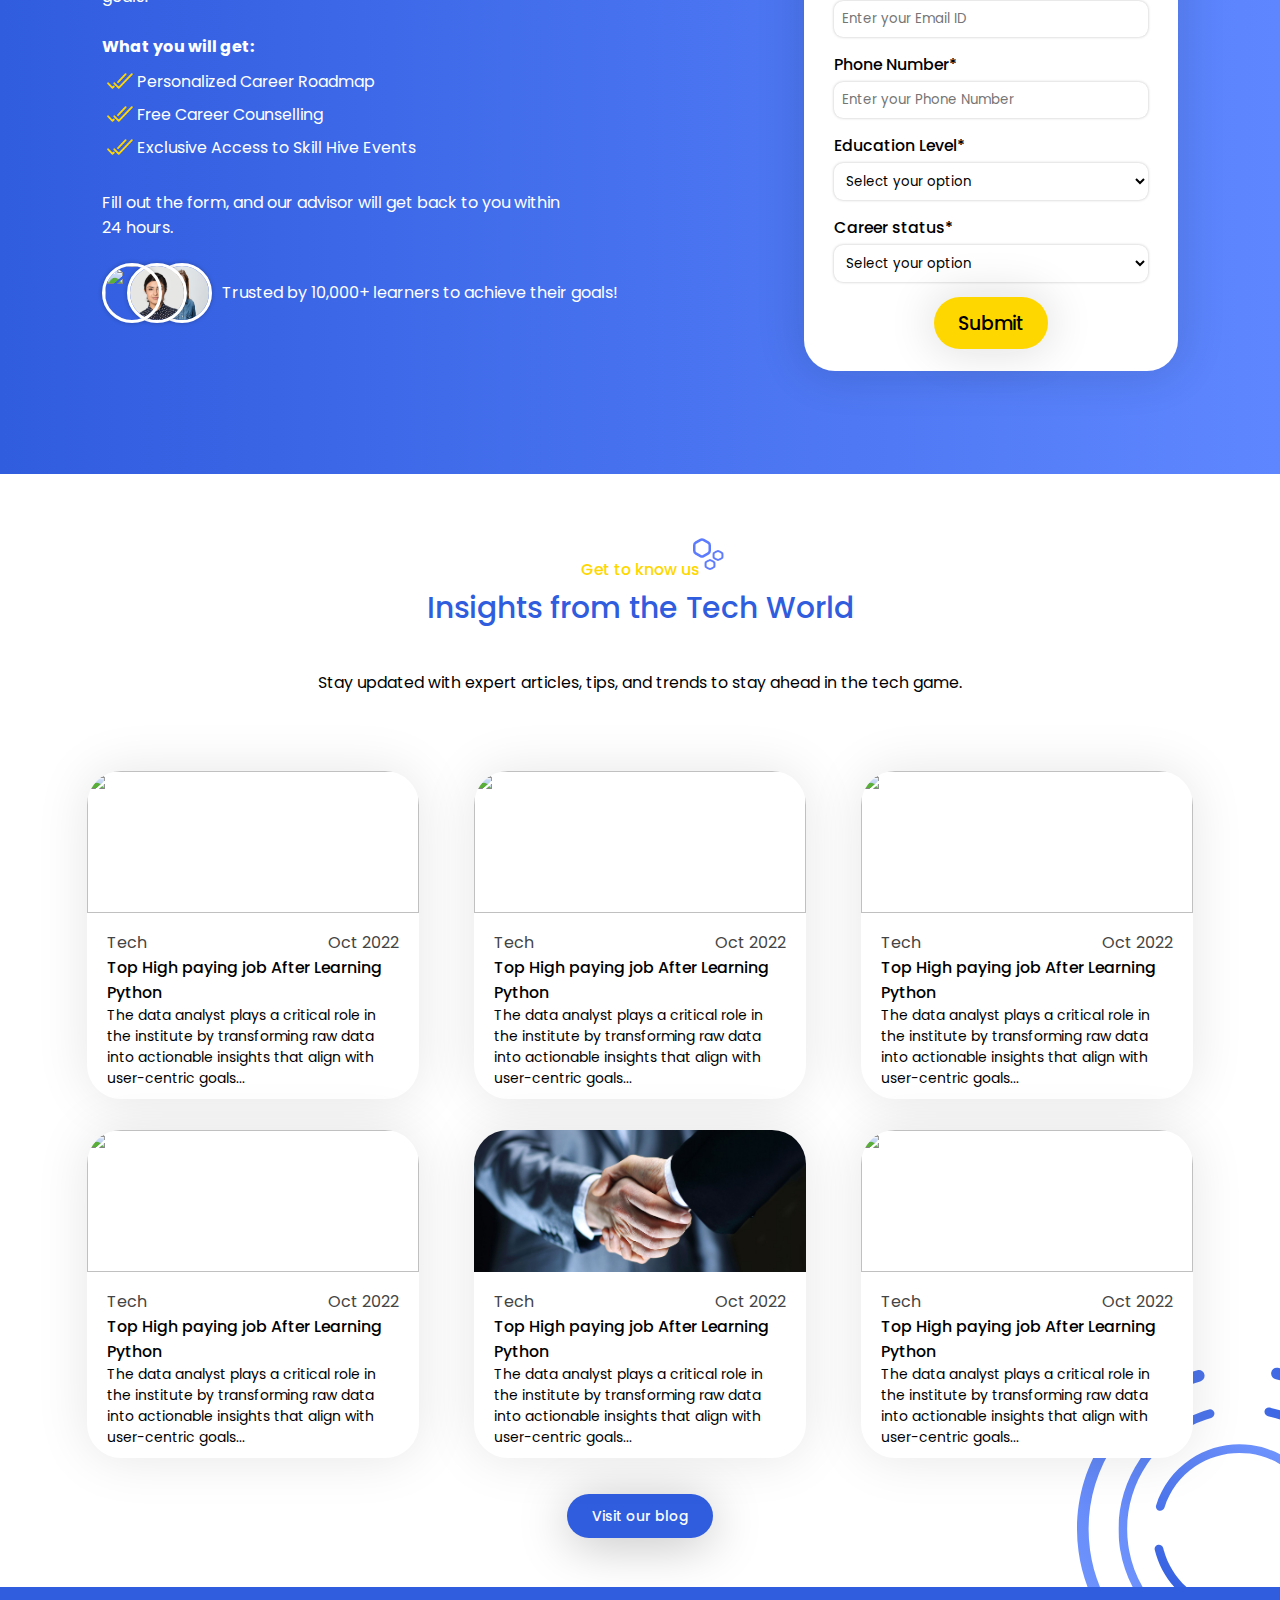
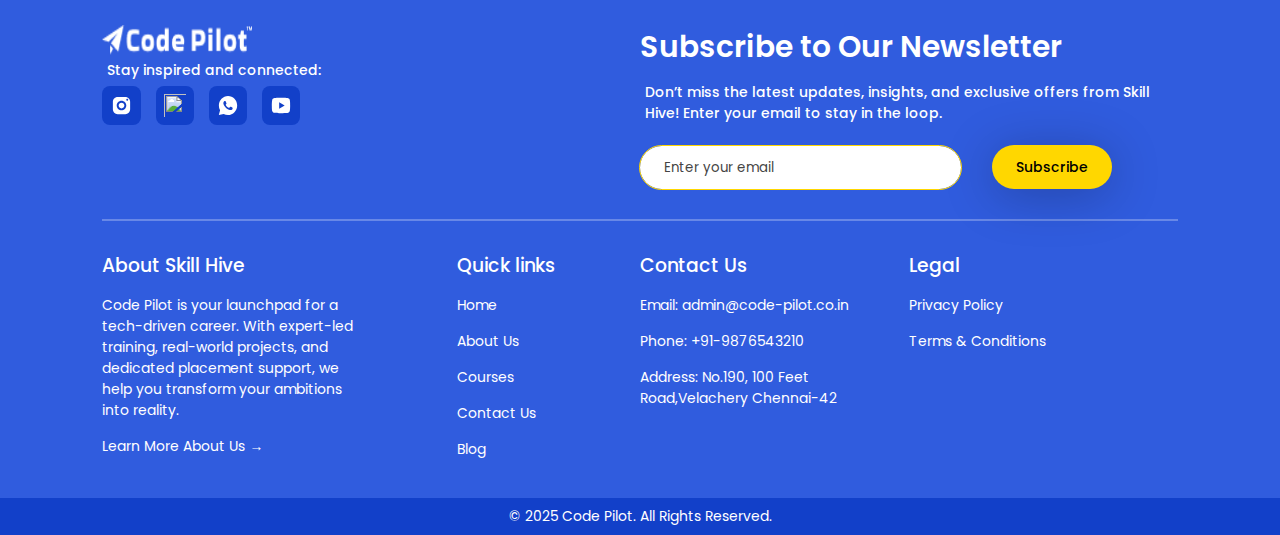
==== commit e1f8384c: "changes" ====
--- a/index.html
+++ b/index.html
@@ -4,12 +4,13 @@
 <head>
     <meta charset="UTF-8">
     <meta name="viewport" content="width=device-width, initial-scale=1.0">
-    <title>Code Pilot</title>
+    <title>Skill Hive</title>
     <script defer src="./header&footer.js"></script>
     <link rel="stylesheet" href="./header.css">
     <link rel="stylesheet" href="./footer.css">
     <link rel="stylesheet" href="./root.css">
     <link rel="stylesheet" href="./index.css">
+    <link href="https://cdn.jsdelivr.net/npm/sweetalert2@11.17.2/dist/sweetalert2.min.css" rel="stylesheet">
     <link rel="stylesheet" href="https://cdnjs.cloudflare.com/ajax/libs/font-awesome/6.7.2/css/all.min.css" integrity="sha512-Evv84Mr4kqVGRNSgIGL/F/aIDqQb7xQ2vcrdIwxfjThSH8CSR7PBEakCr51Ck+w+/U6swU2Im1vVX0SVk9ABhg==" crossorigin="anonymous" referrerpolicy="no-referrer" />
 </head>
 
@@ -25,7 +26,7 @@
         <section class="section1">
 
             <aside class="aside1">
-                <h1>Empower Your Future in Tech with Code Pilot</h1>
+                <h1>Empower Your Future in Tech with Skill Hive</h1>
                 <p>Learn cutting-edge technologies, work on real-world projects, and get placed with top tech companies.
                     Join a hive of learners buzzing with innovation and success!</p>
 
@@ -37,10 +38,10 @@
                             <i class="icon icon-search"></i>
                         </div>
                     </div>
-                    <a href="/pages/contact/contact.html">
+
                     <botton class="btn  bg-prime-b">
                         Enroll Now
-                    </botton></a>
+                    </botton>
                 </div>
             </aside>
 
@@ -83,8 +84,8 @@
             <i class="icon round icon-s2-group1"></i>
             <div class="s2-layout">
                 <p>Our strengths <i class="icon round icon-hex1"> <i class="icon round icon-hex2"> </i></i></p>
-                <h1>Why Code Pilot?</h1>
-                <p>At Code Pilot, we believe in transforming potential into achievement. With expert trainers, hands-on
+                <h1>Why Skill Hive?</h1>
+                <p>At Skill Hive, we believe in transforming potential into achievement. With expert trainers, hands-on
                     learning, and a proven placement record, we have been the launchpad for hundreds of successful tech
                     careers.</p>
                 <aside class="s2-aside">
@@ -118,10 +119,7 @@
                         <i class="icon round icon-s2-ellips1"></i>
                     </div>
                 </aside>
-                
-            </div>
-            <div>
-                <a href="/pages/about/about.html"> <button class="btn bg-prime-b">Learn more about us</button></a>
+                <button class="btn bg-prime-b">Learn more about us</button>
             </div>
             <i class="icon round icon-s2-ellips2"> <i class="icon round icon-s2-ellips3"></i></i>
         </section>
@@ -132,9 +130,11 @@
                 <h1>Discover Courses That Set You Apart</h1>
                 <p>Choose from industry-aligned programs designed to make you job-ready.</p>
                 <div class="s3-btn-group">
-                    <button class="btn bg-prime-transparent">Java FullStack</button>
-                    <button class="btn bg-prime-transparent">Python FullStack</button>
-                    <button class="btn bg-prime-transparent">MernStack</button>
+                    <button class="btn bg-prime-transparent">Cloud Computing</button>
+                    <button class="btn bg-prime-transparent">Data Science</button>
+                    <button class="btn bg-prime-transparent">Java</button>
+                    <button class="btn bg-prime-transparent">Full stack Development</button>
+                    <button class="btn bg-prime-transparent">UI/UX Design</button>
 
                 </div>
                 <aside class="s3-aside">
@@ -143,94 +143,90 @@
                         <div class="imgsup">
                             <p><img class="monthinfo" src="./imageAndSvg/section3img/Accesstime.svg" alt=""> 3 months
                             </p>
-                            <img class="imginfo" src="./imageAndSvg/footerimg/java.webp" alt="">
+                            <img class="imginfo" src="./imageAndSvg/section3img/s3img1.png" alt="">
                         </div>
                         <div class="info-group">
                             <dl>
-                                <dt>Java FullStack</dt>
-                                <dd>Oop System</dd>
-                                <dd>Java API</dd>
-                                <dd>Tomcat & Maven</dd>
-                            </dl>
-                            <div class="img-group" style="width: 70px; height: 70px;">
-                                <img src="/imageAndSvg/footerimg/frame-5.webp" alt="" style="width: 30px; height: 30px;">
-                                <img src="/imageAndSvg/footerimg/frame-6.webp" alt="" style="width: 30px; height: 30px;">
-                                <img src="/imageAndSvg/footerimg/frame-8.webp" alt="" style="width: 30px; height: 30px;">
-                                <img src="/imageAndSvg/footerimg/frame-7.webp" alt="" style="width: 30px; height: 30px;">
-                            </div>
-                            <span><a href="/pages/course/course.html">
-                                View More </a>
-                            </span>
-                            <button class="btn bg-prime-y">₹6,999</button>
-                        </div>
-                    </div>
-                    <div class="el-p">
-                        <div class="imgsup">
-                            <p><img class="monthinfo" src="./imageAndSvg/section3img/Accesstime.svg" alt=""> 3 months
-                            </p>
-                            <img class="imginfo" src="./imageAndSvg/footerimg/python.webp" alt="">
-                        </div>
-                        <div class="info-group">
-                            <dl>
-                                <dt>Python FullStack</dt>
-                                <dd>OOPS</dd>
-                                <dd>DB Connections</dd>
-                                <dd>FAPI and Security</dd>
-                            </dl>
-                            <div class="img-group"style="width: 70px; height: 70px;">
-                                <img src="/imageAndSvg/footerimg/frame-9.webp" alt="" style="width: 30px; height: 30px;">
-                                <img src="/imageAndSvg/footerimg/frame-10.webp" alt="" style="width: 30px; height: 30px;">
-                                <img src="/imageAndSvg/footerimg/frame-11.webp" alt="" style="width: 30px; height: 30px;">
-                                <img src="/imageAndSvg/footerimg/frame-12.webp" alt="" style="width: 30px; height: 30px;">
-                            </div>
-                            <span>
-                                <a href="/pages/course/course.html">
-                                View More
-                            </span></a>
-                            <button class="btn bg-prime-y">₹6,999</button>
-                            <i class="icon round icon-s2-ellips2"> <i class="icon round icon-s2-ellips3"></i></i>
-                        </div>
-                    </div>
-                    <div>
-                        <div class="imgsup">
-                            <p><img class="monthinfo" src="./imageAndSvg/section3img/Accesstime.svg" alt=""> 3 months
-                            </p>
-                            <img class="imginfo" src="./imageAndSvg/footerimg/mern-stack.webp" alt="">
-                        </div>
-                        <div class="info-group" >
-                            <dl >
-                                <dt>MernStack</dt>
+                                <dt>UI/UX Design</dt>
                                 <dd>Fundamentals of UI</dd>
                                 <dd>Visual Design Principles</dd>
                                 <dd>Layout & Composition</dd>
                             </dl>
-                            <div class="img-group" style="width: 70px; height: 70px;">
-                                <img src="/imageAndSvg/footerimg/frame-1.webp" alt="" style="width: 30px; height: 30px;">
-                                <img src="/imageAndSvg/footerimg/frame-2.webp" alt="" style="width: 30px; height: 30px;">
-                                <img src="/imageAndSvg/footerimg/frame-4.webp" alt="" style="width: 30px; height: 30px;">
-                                <img src="/imageAndSvg/footerimg/frame-3.webp" alt="" style="width: 30px; height: 30px;">
+                            <div class="img-group">
+                                <img src="./imageAndSvg/section3img/Symbol.svg.svg" alt="">
+                                <img src="./imageAndSvg/section3img/image 33.png" alt="">
+                                <img src="./imageAndSvg/section3img/image 34.png" alt="">
+                                <img src="./imageAndSvg/section3img/smileyface-transparent-1080x1080 1.png" alt="">
                             </div>
                             <span>
-                                <a href="/pages/course/course.html">
-                                View More</a>
+                                View More
                             </span>
-                            
-                            <button class="btn bg-prime-y">₹6,999</button>
+                            <button class="btn bg-prime-y">₹19,999</button>
+                        </div>
+                    </div>
+                    <div class="el-p">
+                        <div class="imgsup">
+                            <p><img class="monthinfo" src="./imageAndSvg/section3img/Accesstime.svg" alt=""> 6 months
+                            </p>
+                            <img class="imginfo" src="./imageAndSvg/section3img/s3img2.png" alt="">
+                        </div>
+                        <div class="info-group">
+                            <dl>
+                                <dt>UI/UX Design</dt>
+                                <dd>Fundamentals of UI</dd>
+                                <dd>Visual Design Principles</dd>
+                                <dd>Layout & Composition</dd>
+                            </dl>
+                            <div class="img-group">
+                                <img src="./imageAndSvg/section3img/Symbol.svg.svg" alt="">
+                                <img src="./imageAndSvg/section3img/image 33.png" alt="">
+                                <img src="./imageAndSvg/section3img/image 34.png" alt="">
+                                <img src="./imageAndSvg/section3img/smileyface-transparent-1080x1080 1.png" alt="">
+                            </div>
+                            <span>
+                                View More
+                            </span>
+                            <button class="btn bg-prime-y">₹19,999</button>
+                            <i class="icon round icon-s2-ellips2"> <i class="icon round icon-s2-ellips3"></i></i>
+                        </div>
+                    </div>
+                    <div>
+                        <div class="imgsup">
+                            <p><img class="monthinfo" src="./imageAndSvg/section3img/Accesstime.svg" alt=""> 4 months
+                            </p>
+                            <img class="imginfo" src="./imageAndSvg/section3img/s3img3.png" alt="">
+                        </div>
+                        <div class="info-group">
+                            <dl>
+                                <dt>UI/UX Design</dt>
+                                <dd>Fundamentals of UI</dd>
+                                <dd>Visual Design Principles</dd>
+                                <dd>Layout & Composition</dd>
+                            </dl>
+                            <div class="img-group">
+                                <img src="./imageAndSvg/section3img/Symbol.svg.svg" alt="">
+                                <img src="./imageAndSvg/section3img/image 33.png" alt="">
+                                <img src="./imageAndSvg/section3img/image 34.png" alt="">
+                                <img src="./imageAndSvg/section3img/smileyface-transparent-1080x1080 1.png" alt="">
+                            </div>
+                            <span>
+                                View More
+                            </span>
+                            <button class="btn bg-prime-y">₹19,999</button>
                         </div>
                     </div>
 
                 </aside>
-                <a href="/pages/course/course.html"> 
-                <button class="btn bg-prime-b">View all Courses</button></a>
-            </div>
-
-        </section>
-<!--- 
+                <button class="btn bg-prime-b">View all courses</button>
+            </div>
+
+        </section>
+
         <section class=" section3 section4">
             <div class="s2-layout s3-layout s-4-layout">
                 <p>Placed Students <i class="icon round icon-hex1"> <i class="icon round icon-hex2"> </i></i></p>
                 <h1><img src="./imageAndSvg/section4img/Group.svg" alt="">Transforming Dreams Into Careers</h1>
-                <p>Code Pilot doesn't just teach skills—we build careers!</p>
+                <p>Skill Hive doesn't just teach skills—we build careers!</p>
 
                 <aside class="s4-aside-layout">
 
@@ -245,7 +241,7 @@
                         <aside class="s4-aside2">
 
                             <div>
-                                <p>Pre Code Pilot</p>
+                                <p>Pre Skill Hive</p>
                                 <img src="./imageAndSvg/section4img/image 16.png" alt="">
                                 <p>Graphic Designer</p>
                             </div>
@@ -253,7 +249,7 @@
                                 <img src="./imageAndSvg/section4img/Arrow 1 (1).svg" alt="">
                             </div>
                             <div>
-                                <p>Post Code Pilot</p>
+                                <p>Post Skill Hive</p>
                                 <img src="./imageAndSvg/section4img/phonepe_logo.svg.svg" alt="">
                                 <p>UI/UX Designer</p>
                             </div>
@@ -270,7 +266,7 @@
                         </aside>
                         <aside class="s4-aside2">
                             <div>
-                                <p>Pre Code Pilot</p>
+                                <p>Pre Skill Hive</p>
                                 <img src="./imageAndSvg/section4img/Group (2).svg" alt="">
                                 <p>Trainee</p>
                             </div>
@@ -278,7 +274,7 @@
                                 <img src="./imageAndSvg/section4img/Arrow 1 (1).svg" alt="">
                             </div>
                             <div>
-                                <p>Post Code Pilot</p>
+                                <p>Post Skill Hive</p>
                                 <img src="./imageAndSvg/section4img/Group (3).svg" alt="">
                                 <p>Product Designer</p>
                             </div>
@@ -293,7 +289,7 @@
                         </aside>
                         <aside class="s4-aside2">
                             <div>
-                                <p>Pre Code Pilot</p>
+                                <p>Pre Skill Hive</p>
                                 <img src="./imageAndSvg/section4img/image 23.png" alt="">
                                 <p>Support Engineer</p>
                             </div>
@@ -301,7 +297,7 @@
                                 <img src="./imageAndSvg/section4img/Arrow 1 (1).svg" alt="">
                             </div>
                             <div>
-                                <p>Post Code Pilot</p>
+                                <p>Post Skill Hive</p>
                                 <img src="./imageAndSvg/section4img/Logo Alternative.svg.svg" alt="">
                                 <p>Cloud Specialist</p>
                             </div>
@@ -313,9 +309,8 @@
                 <button class="btn bg-prime-b">View all courses</button>
             </div>
 
-        </section> -->
-
-        <!-- 
+        </section>
+
         <section class="section5">
 
             <div class="s5-layout">
@@ -350,14 +345,14 @@
                                 <img class="star-icon profile-img" src="./imageAndSvg/section6img/img-s6.jpeg" alt="">
                             </div>
                             <img src="./imageAndSvg/section6img/Group1000001811.svg" alt="">
-                            <p>The experience at Code Pilot was transformational. The mentorship and real-world projects
+                            <p>The experience at Skill Hive was transformational. The mentorship and real-world projects
                                 prepared me.</p>
                             <p>-Sanjana J.</p>
                         </div>
                         <div class="with-out-profile">
                             <div>
                                 <img src="./imageAndSvg/section6img/Group1000001812.svg" alt="">
-                                <p>The experience at Code Pilot was transformational. The mentorship and real-world
+                                <p>The experience at Skill Hive was transformational. The mentorship and real-world
                                     projects prepared me.</p>
                                 <p>-Sanjana J.</p>
                             </div>
@@ -371,7 +366,7 @@
                         <div class="with-out-profile">
                             <div>
                                 <img src="./imageAndSvg/section6img/Group1000001812.svg" alt="">
-                                <p>The experience at Code Pilot was transformational. The mentorship and real-world
+                                <p>The experience at Skill Hive was transformational. The mentorship and real-world
                                     projects prepared me.</p>
                                 <p>-Sanjana J.</p>
                             </div>
@@ -385,7 +380,7 @@
 
                             </div>
                             <img src="./imageAndSvg/section6img/Group1000001811.svg" alt="">
-                            <p>The experience at Code Pilot was transformational. The mentorship and real-world projects
+                            <p>The experience at Skill Hive was transformational. The mentorship and real-world projects
                                 prepared me for the tech industry.</p>
                             <p>-Anjali S.</p>
                         </div>
@@ -395,7 +390,7 @@
             </aside>
             <button class="btn bg-prime-b">View all Testimonials</button>
             </div>
-        </section> -->
+        </section>
 
         <section class="section7">
 
@@ -410,48 +405,48 @@
                     <li>Personalized Career Roadmap</li>
                     <li>Free Career Counselling</li>
                     <li>
-                        Exclusive Access to Code Pilot Events
+                        Exclusive Access to Skill Hive Events
                     </li>
                 </ul>
                 <p>Fill out the form, and our advisor will get back to you within 24 hours.</p>
 
-                
+                <span>
+                    <img src="./imageAndSvg/section7img/avathar1.jpeg" alt="">
+                    <img src="./imageAndSvg/section7img/avathar2.jpeg" alt="">
+                    <img src="./imageAndSvg/section7img/avathar3.jpeg" alt="">
+                    Trusted by 10,000+ learners to achieve their goals!
+                </span>
+
             </aside>
             <aside class="s7-aside2">
                 <h1>Quick Enquiry</h1>
-                <form class="generalform">
+                <form class="generalform" id="reserveForm" >
                     <div>
                         <label>Name*</label><br />
-                        <input placeholder="Enter your name" />
+                        <input placeholder="Enter your name" name="name"/>
                     </div>
                     <div>
                         <label>Email*</label><br />
-                        <input placeholder="Enter your Email ID" />
+                        <input placeholder="Enter your Email ID" name="email" />
                     </div>
                     <div>
                         <label>Phone Number*</label><br />
-                        <input placeholder="Enter your Phone Number" />
+                        <input placeholder="Enter your Phone Number" name="phone"/>
                     </div>
                     <div>
                         <label>Education Level*</label><br />
-                        <select class="select_category">
-                            <option value="" disabled selected>Select your option</option>
-                            <option value="">Diplamo</option>
-                            <option value="">UG</option>
-                            <option value="">PG</option>   
+                        <select class="select_category" name="education">
+                            <option disabled selected value>Select your option</option>
                         </select>
                     </div>
                     <div>
-                        <label>Career Status*</label><br />
-                        <select>
-                            <option value="" disabled selected>Select your option</option>
-                            <option value="" disabled selected>fresher</option>
-                            <option value="" disabled selected>Carrer Gap</option>
-                            <option value="" disabled selected>Working Professional</option>
-                            
+                        <label>Career status*</label><br />
+                        <select name="career">
+                            <option disabled selected value>Select your option</option>
+
                         </select>
                     </div>
-                    <button class="btn bg-prime-y">Submit</button>
+                    <button class="btn bg-prime-y" type="submit">Submit</button>
                 </form>
             </aside>
         </section>
@@ -470,9 +465,10 @@
                         <img src="./imageAndSvg/section8img/s8-img1.jpeg" alt="">
                         <div class="s8-bottom-grid-layout">
                             <span>Tech</span>
-                            <span>Oct 2024</span>
-                            <h1>Java Full Stack Development: A Complete Guide</h1>
-                            <p>Explore the Java Full Stack roadmap, from front-end to back-end, and learn how to build scalable web applications efficiently.</p>
+                            <span>Oct 2022</span>
+                            <h1>Top High paying job After Learning Python</h1>
+                            <p>The data analyst plays a critical role in the institute by transforming raw data into
+                                actionable insights that align with user-centric goals...</p>
                         </div>
                         <img class="hover-arrow" src="./imageAndSvg/section8img/Arrowforword.svg" alt="">
                     </div>
@@ -480,9 +476,10 @@
                         <img src="./imageAndSvg/section8img/s8-img2.jpeg" alt="">
                         <div class="s8-bottom-grid-layout">
                             <span>Tech</span>
-                            <span>Oct 2025</span>
-                            <h1>Why Java Full Stack Development is in High Demand?</h1>
-                            <p>Discover the growing demand for Java Full Stack developers, their job roles, salary trends, and future career opportunities..</p>
+                            <span>Oct 2022</span>
+                            <h1>Top High paying job After Learning Python</h1>
+                            <p>The data analyst plays a critical role in the institute by transforming raw data into
+                                actionable insights that align with user-centric goals...</p>
                         </div>
                         <img class="hover-arrow" src="./imageAndSvg/section8img/Arrowforword.svg" alt="">
                     </div>
@@ -490,9 +487,10 @@
                         <img src="./imageAndSvg/section8img/s8-img3.jpeg" alt="">
                         <div class="s8-bottom-grid-layout">
                             <span>Tech</span>
-                            <span>Jan 2025</span>
-                            <h1>Python Full Stack vs Java Full Stack: Which is Better?</h1>
-                            <p>Compare Python Full Stack and Java Full Stack development in terms of performance, scalability, and job market trends..</p>
+                            <span>Oct 2022</span>
+                            <h1>Top High paying job After Learning Python</h1>
+                            <p>The data analyst plays a critical role in the institute by transforming raw data into
+                                actionable insights that align with user-centric goals...</p>
                         </div>
                         <img class="hover-arrow" src="./imageAndSvg/section8img/Arrowforword.svg" alt="">
                     </div>
@@ -500,9 +498,10 @@
                         <img src="./imageAndSvg/section8img/s8-img4.jpeg" alt="">
                         <div class="s8-bottom-grid-layout">
                             <span>Tech</span>
-                            <span>Feb 2025</span>
-                            <h1>Python Full Stack Development: Skills & Career Scope</h1>
-                            <p>Master the essential skills required for Python Full Stack development and explore its career prospects in 2025..</p>
+                            <span>Oct 2022</span>
+                            <h1>Top High paying job After Learning Python</h1>
+                            <p>The data analyst plays a critical role in the institute by transforming raw data into
+                                actionable insights that align with user-centric goals...</p>
                         </div>
                         <img class="hover-arrow" src="./imageAndSvg/section8img/Arrowforword.svg" alt="">
                     </div>
@@ -510,9 +509,10 @@
                         <img src="./imageAndSvg/section8img/s8-img5.jpg" alt="">
                         <div class="s8-bottom-grid-layout">
                             <span>Tech</span>
-                            <span>Feb 2025</span>
-                            <h1>MERN Stack Development: A Beginner’s Guide</h1>
-                            <p>Learn the fundamentals of MERN Stack (MongoDB, Express.js, React.js, Node.js) and how it powers modern web applications..</p>
+                            <span>Oct 2022</span>
+                            <h1>Top High paying job After Learning Python</h1>
+                            <p>The data analyst plays a critical role in the institute by transforming raw data into
+                                actionable insights that align with user-centric goals...</p>
                         </div>
                         <img class="hover-arrow" src="./imageAndSvg/section8img/Arrowforword.svg" alt="">
                     </div>
@@ -520,9 +520,10 @@
                         <img src="./imageAndSvg/section8img/s8-img6.jpeg" alt="">
                         <div class="s8-bottom-grid-layout">
                             <span>Tech</span>
-                            <span>Feb 2025</span>
-                            <h1>Why MERN Stack is the Best Choice for Web Development?</h1>
-                            <p>Understand the advantages of MERN Stack, its flexibility, scalability, and why startups and enterprises prefer it..</p>
+                            <span>Oct 2022</span>
+                            <h1>Top High paying job After Learning Python</h1>
+                            <p>The data analyst plays a critical role in the institute by transforming raw data into
+                                actionable insights that align with user-centric goals...</p>
                         </div>
                         <img class="hover-arrow" src="./imageAndSvg/section8img/Arrowforword.svg" alt="">
                     </div>
@@ -538,6 +539,8 @@
       
     </main>
 
+    <script src="/formSubmit.js"> </script>
+    <script src="https://cdn.jsdelivr.net/npm/sweetalert2@11.17.2/dist/sweetalert2.all.min.js"></script>
 </body>
 
 </html>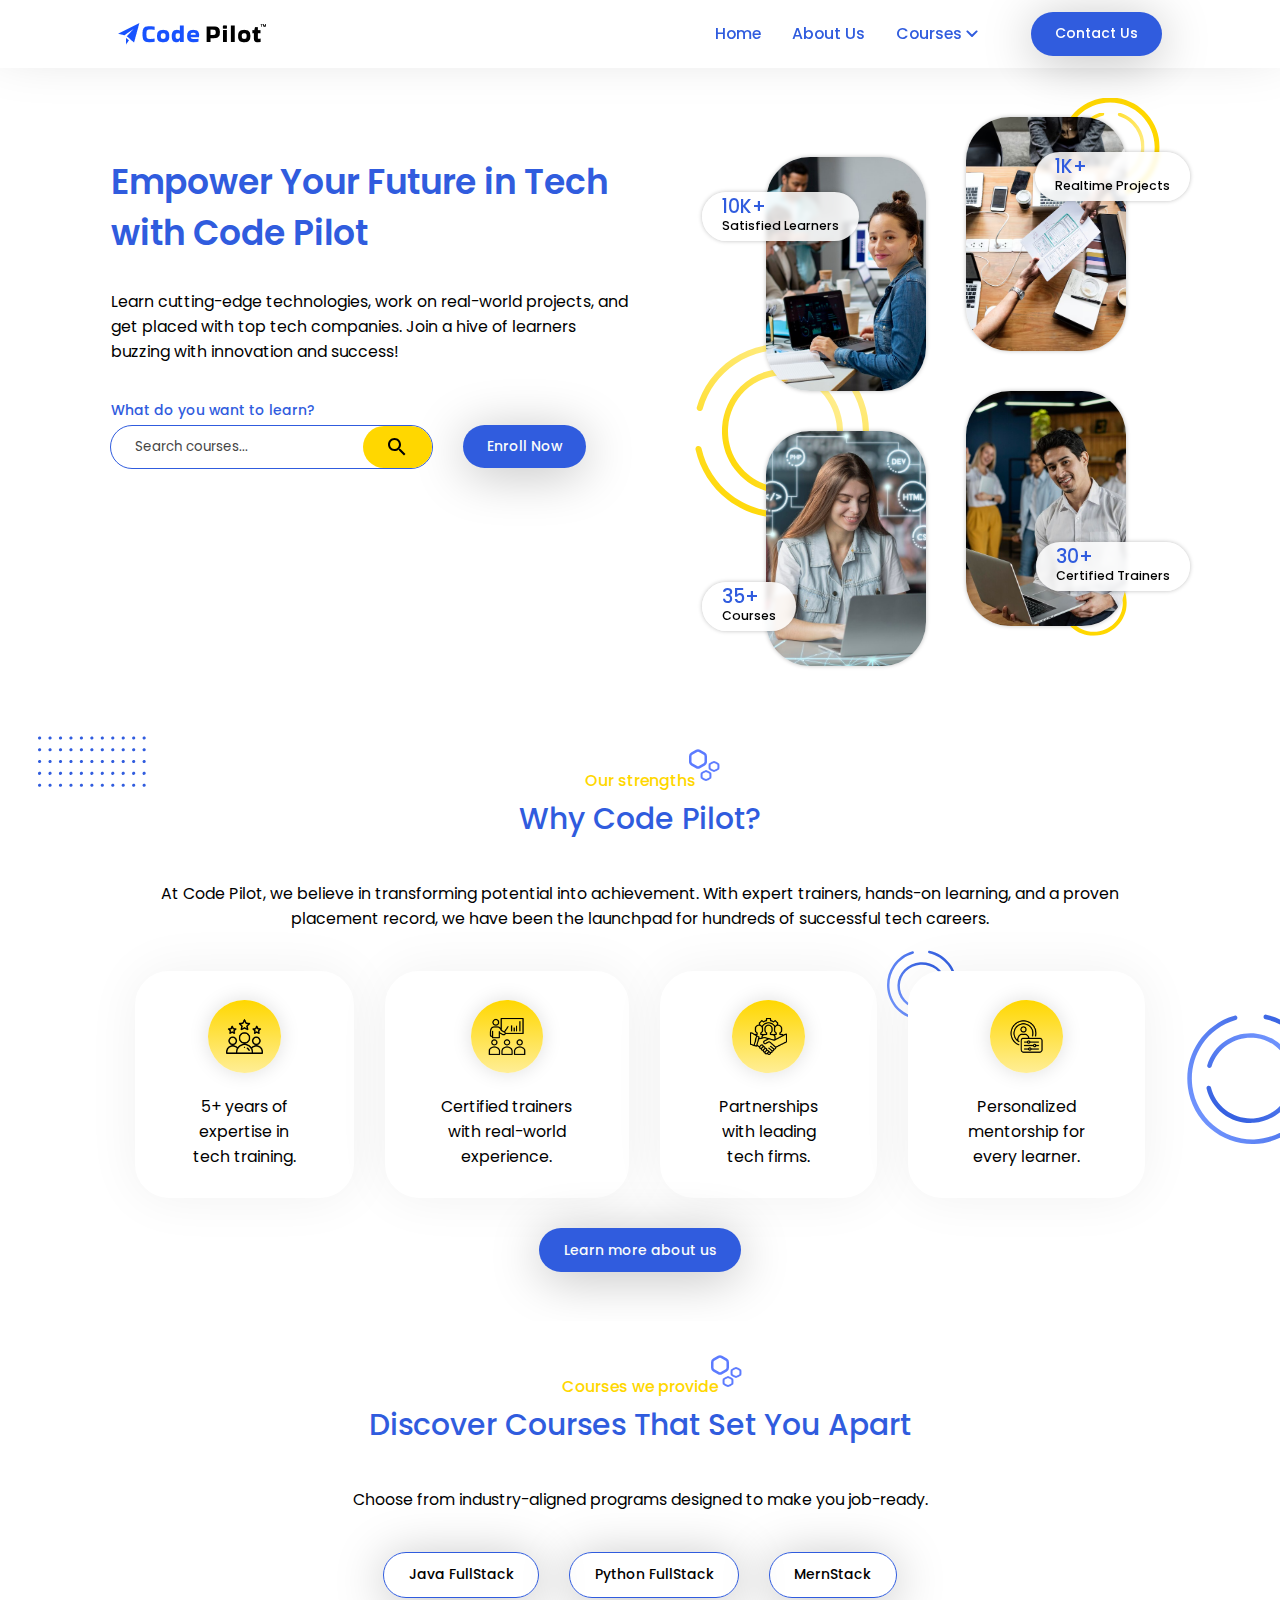
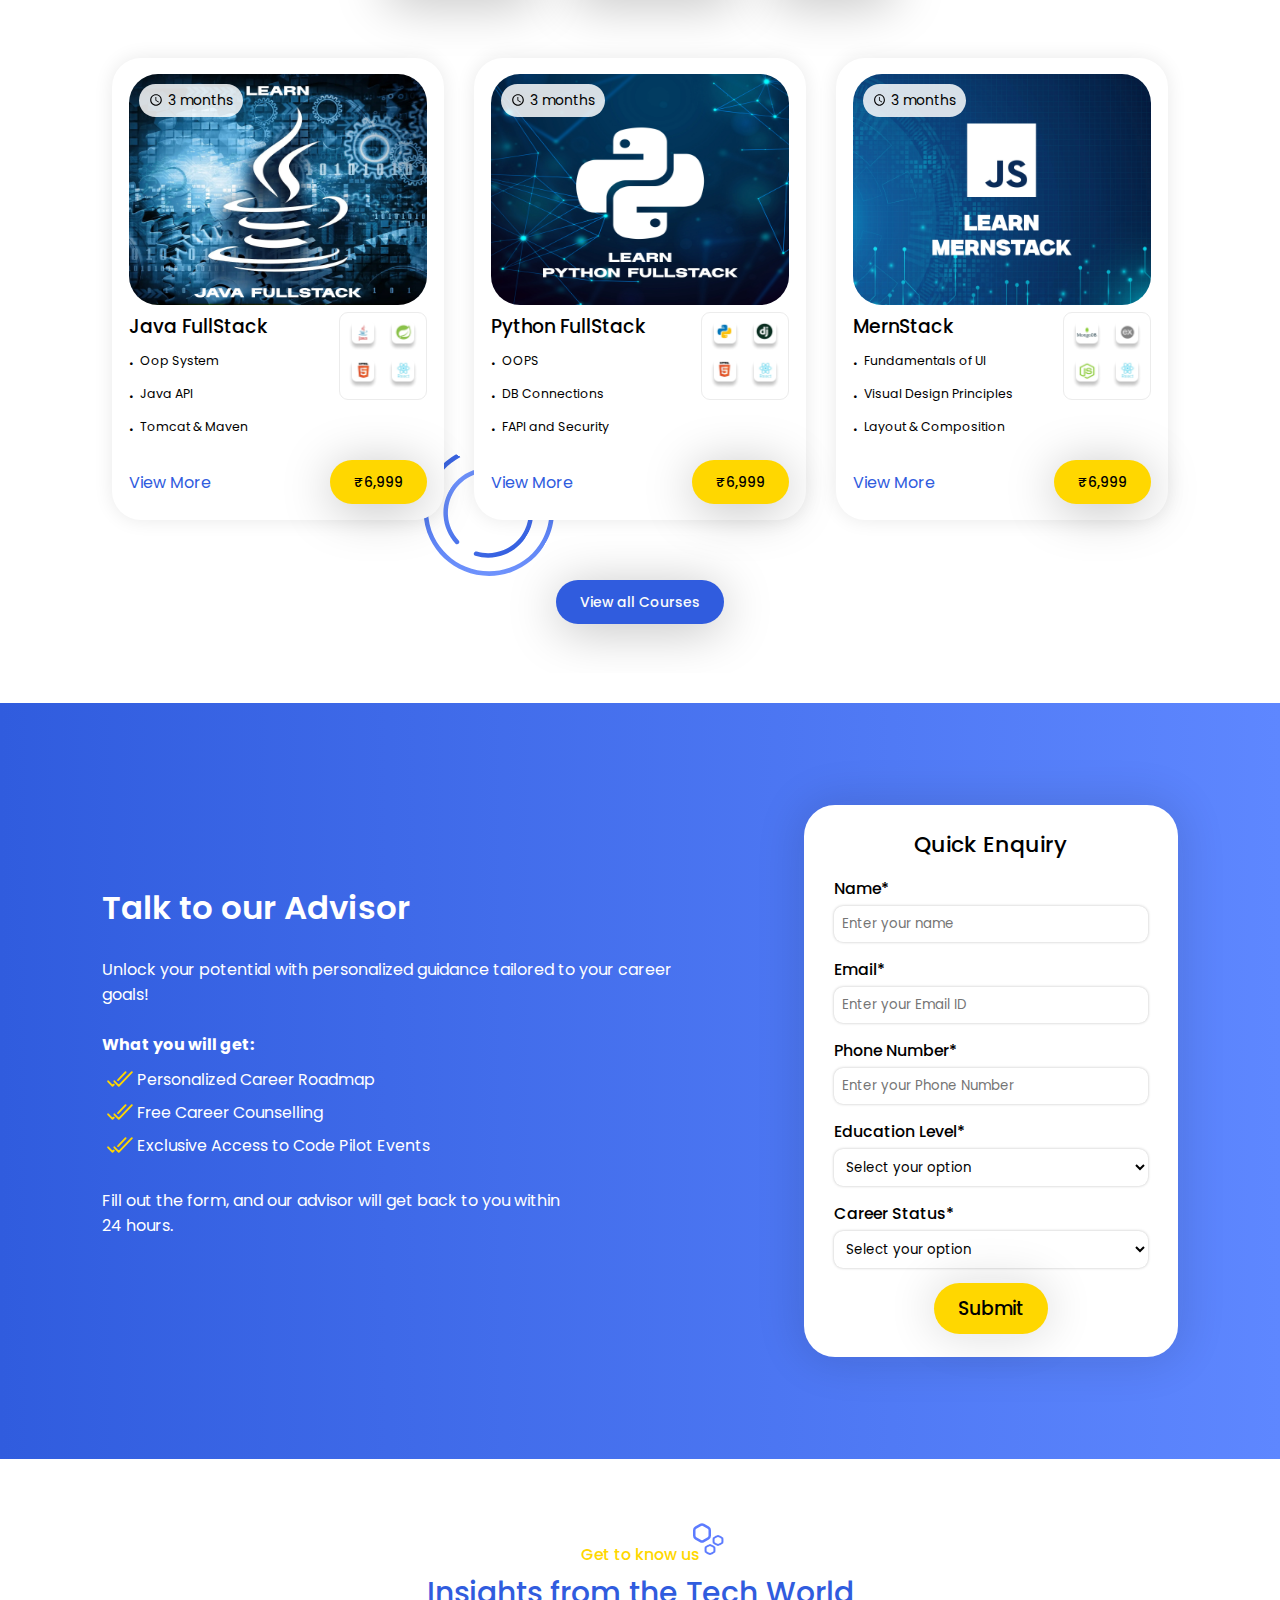
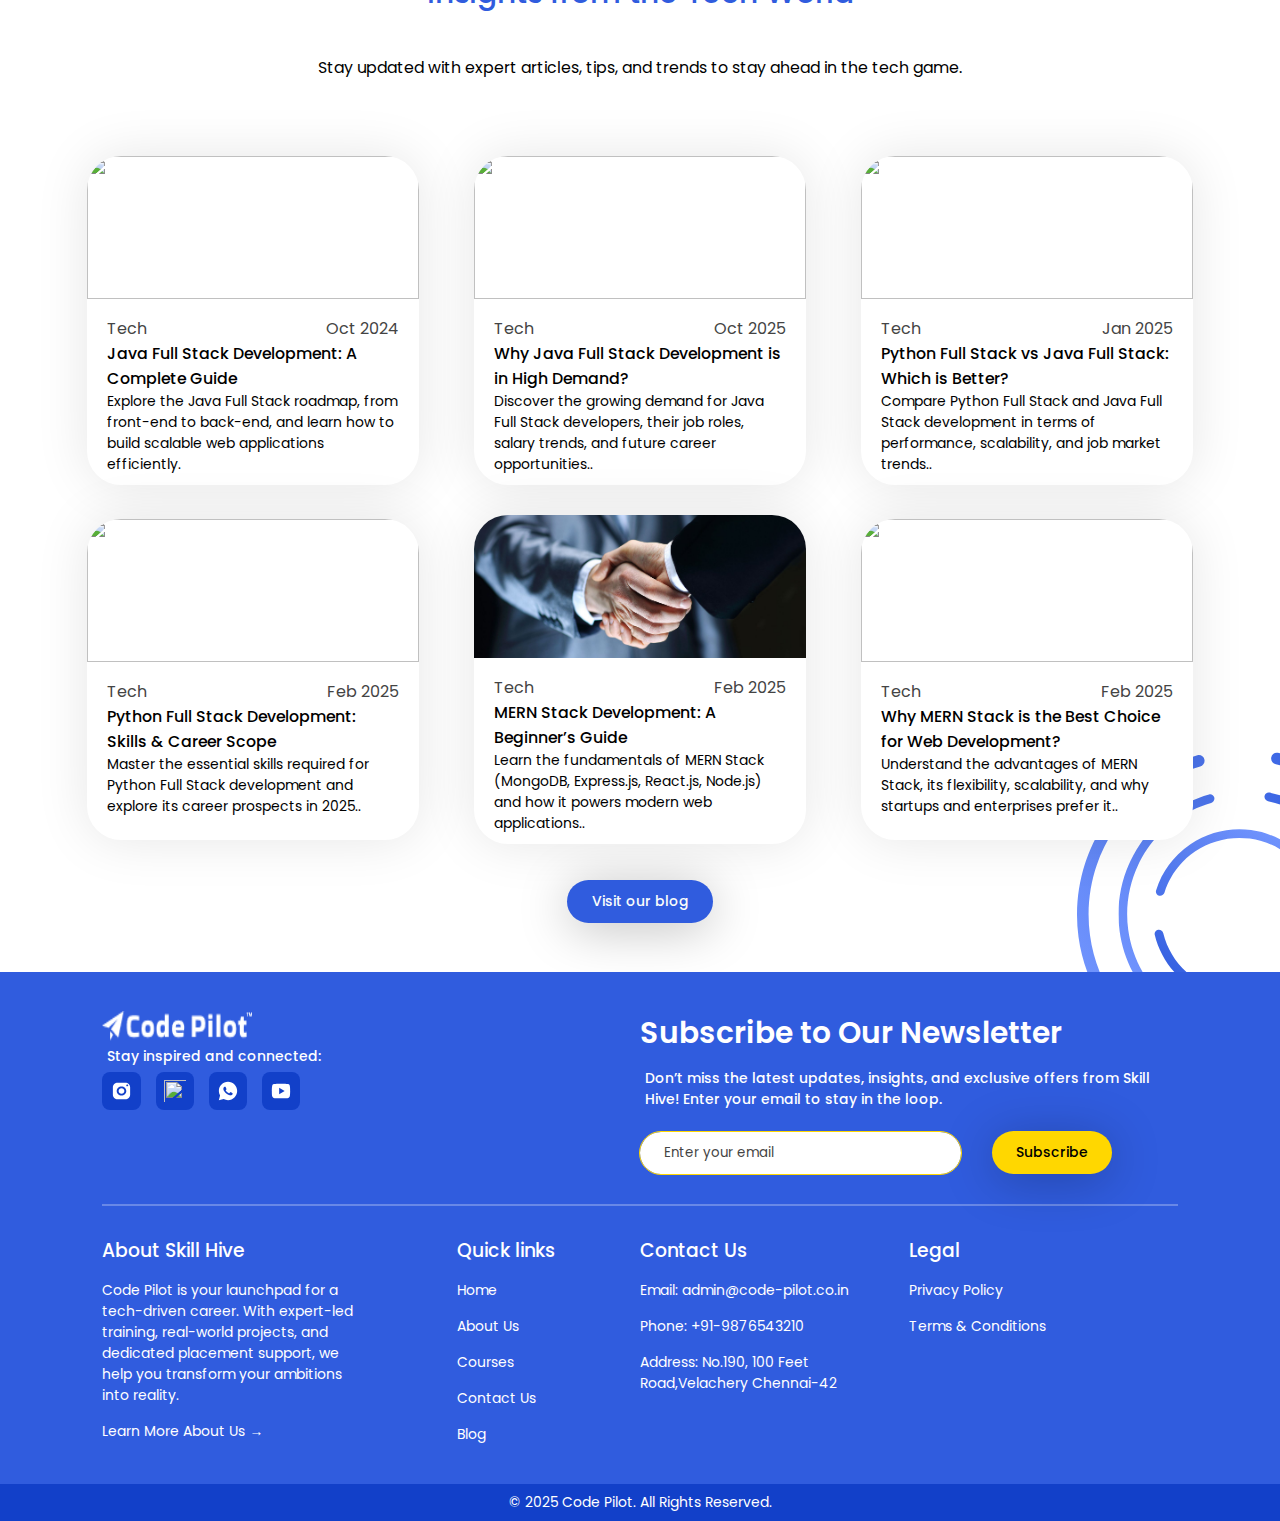
==== commit 6ddd40ed: "changes" ====
--- a/index.html
+++ b/index.html
@@ -4,7 +4,7 @@
 <head>
     <meta charset="UTF-8">
     <meta name="viewport" content="width=device-width, initial-scale=1.0">
-    <title>Skill Hive</title>
+    <title>Code Pilot</title>
     <script defer src="./header&footer.js"></script>
     <link rel="stylesheet" href="./header.css">
     <link rel="stylesheet" href="./footer.css">
@@ -26,7 +26,7 @@
         <section class="section1">
 
             <aside class="aside1">
-                <h1>Empower Your Future in Tech with Skill Hive</h1>
+                <h1>Empower Your Future in Tech with Code Pilot</h1>
                 <p>Learn cutting-edge technologies, work on real-world projects, and get placed with top tech companies.
                     Join a hive of learners buzzing with innovation and success!</p>
 
@@ -38,10 +38,10 @@
                             <i class="icon icon-search"></i>
                         </div>
                     </div>
-
+                    <a href="/pages/contact/contact.html">
                     <botton class="btn  bg-prime-b">
                         Enroll Now
-                    </botton>
+                    </botton></a>
                 </div>
             </aside>
 
@@ -84,8 +84,8 @@
             <i class="icon round icon-s2-group1"></i>
             <div class="s2-layout">
                 <p>Our strengths <i class="icon round icon-hex1"> <i class="icon round icon-hex2"> </i></i></p>
-                <h1>Why Skill Hive?</h1>
-                <p>At Skill Hive, we believe in transforming potential into achievement. With expert trainers, hands-on
+                <h1>Why Code Pilot?</h1>
+                <p>At Code Pilot, we believe in transforming potential into achievement. With expert trainers, hands-on
                     learning, and a proven placement record, we have been the launchpad for hundreds of successful tech
                     careers.</p>
                 <aside class="s2-aside">
@@ -119,7 +119,10 @@
                         <i class="icon round icon-s2-ellips1"></i>
                     </div>
                 </aside>
-                <button class="btn bg-prime-b">Learn more about us</button>
+                
+            </div>
+            <div>
+                <a href="/pages/about/about.html"> <button class="btn bg-prime-b">Learn more about us</button></a>
             </div>
             <i class="icon round icon-s2-ellips2"> <i class="icon round icon-s2-ellips3"></i></i>
         </section>
@@ -130,11 +133,9 @@
                 <h1>Discover Courses That Set You Apart</h1>
                 <p>Choose from industry-aligned programs designed to make you job-ready.</p>
                 <div class="s3-btn-group">
-                    <button class="btn bg-prime-transparent">Cloud Computing</button>
-                    <button class="btn bg-prime-transparent">Data Science</button>
-                    <button class="btn bg-prime-transparent">Java</button>
-                    <button class="btn bg-prime-transparent">Full stack Development</button>
-                    <button class="btn bg-prime-transparent">UI/UX Design</button>
+                    <button class="btn bg-prime-transparent">Java FullStack</button>
+                    <button class="btn bg-prime-transparent">Python FullStack</button>
+                    <button class="btn bg-prime-transparent">MernStack</button>
 
                 </div>
                 <aside class="s3-aside">
@@ -143,90 +144,94 @@
                         <div class="imgsup">
                             <p><img class="monthinfo" src="./imageAndSvg/section3img/Accesstime.svg" alt=""> 3 months
                             </p>
-                            <img class="imginfo" src="./imageAndSvg/section3img/s3img1.png" alt="">
+                            <img class="imginfo" src="./imageAndSvg/footerimg/java.webp" alt="">
                         </div>
                         <div class="info-group">
                             <dl>
-                                <dt>UI/UX Design</dt>
+                                <dt>Java FullStack</dt>
+                                <dd>Oop System</dd>
+                                <dd>Java API</dd>
+                                <dd>Tomcat & Maven</dd>
+                            </dl>
+                            <div class="img-group" style="width: 70px; height: 70px;">
+                                <img src="/imageAndSvg/footerimg/frame-5.webp" alt="" style="width: 30px; height: 30px;">
+                                <img src="/imageAndSvg/footerimg/frame-6.webp" alt="" style="width: 30px; height: 30px;">
+                                <img src="/imageAndSvg/footerimg/frame-8.webp" alt="" style="width: 30px; height: 30px;">
+                                <img src="/imageAndSvg/footerimg/frame-7.webp" alt="" style="width: 30px; height: 30px;">
+                            </div>
+                            <span><a href="/pages/course/course.html">
+                                View More </a>
+                            </span>
+                            <button class="btn bg-prime-y">₹6,999</button>
+                        </div>
+                    </div>
+                    <div class="el-p">
+                        <div class="imgsup">
+                            <p><img class="monthinfo" src="./imageAndSvg/section3img/Accesstime.svg" alt=""> 3 months
+                            </p>
+                            <img class="imginfo" src="./imageAndSvg/footerimg/python.webp" alt="">
+                        </div>
+                        <div class="info-group">
+                            <dl>
+                                <dt>Python FullStack</dt>
+                                <dd>OOPS</dd>
+                                <dd>DB Connections</dd>
+                                <dd>FAPI and Security</dd>
+                            </dl>
+                            <div class="img-group"style="width: 70px; height: 70px;">
+                                <img src="/imageAndSvg/footerimg/frame-9.webp" alt="" style="width: 30px; height: 30px;">
+                                <img src="/imageAndSvg/footerimg/frame-10.webp" alt="" style="width: 30px; height: 30px;">
+                                <img src="/imageAndSvg/footerimg/frame-11.webp" alt="" style="width: 30px; height: 30px;">
+                                <img src="/imageAndSvg/footerimg/frame-12.webp" alt="" style="width: 30px; height: 30px;">
+                            </div>
+                            <span>
+                                <a href="/pages/course/course.html">
+                                View More
+                            </span></a>
+                            <button class="btn bg-prime-y">₹6,999</button>
+                            <i class="icon round icon-s2-ellips2"> <i class="icon round icon-s2-ellips3"></i></i>
+                        </div>
+                    </div>
+                    <div>
+                        <div class="imgsup">
+                            <p><img class="monthinfo" src="./imageAndSvg/section3img/Accesstime.svg" alt=""> 3 months
+                            </p>
+                            <img class="imginfo" src="./imageAndSvg/footerimg/mern-stack.webp" alt="">
+                        </div>
+                        <div class="info-group" >
+                            <dl >
+                                <dt>MernStack</dt>
                                 <dd>Fundamentals of UI</dd>
                                 <dd>Visual Design Principles</dd>
                                 <dd>Layout & Composition</dd>
                             </dl>
-                            <div class="img-group">
-                                <img src="./imageAndSvg/section3img/Symbol.svg.svg" alt="">
-                                <img src="./imageAndSvg/section3img/image 33.png" alt="">
-                                <img src="./imageAndSvg/section3img/image 34.png" alt="">
-                                <img src="./imageAndSvg/section3img/smileyface-transparent-1080x1080 1.png" alt="">
+                            <div class="img-group" style="width: 70px; height: 70px;">
+                                <img src="/imageAndSvg/footerimg/frame-1.webp" alt="" style="width: 30px; height: 30px;">
+                                <img src="/imageAndSvg/footerimg/frame-2.webp" alt="" style="width: 30px; height: 30px;">
+                                <img src="/imageAndSvg/footerimg/frame-4.webp" alt="" style="width: 30px; height: 30px;">
+                                <img src="/imageAndSvg/footerimg/frame-3.webp" alt="" style="width: 30px; height: 30px;">
                             </div>
                             <span>
-                                View More
+                                <a href="/pages/course/course.html">
+                                View More</a>
                             </span>
-                            <button class="btn bg-prime-y">₹19,999</button>
-                        </div>
-                    </div>
-                    <div class="el-p">
-                        <div class="imgsup">
-                            <p><img class="monthinfo" src="./imageAndSvg/section3img/Accesstime.svg" alt=""> 6 months
-                            </p>
-                            <img class="imginfo" src="./imageAndSvg/section3img/s3img2.png" alt="">
-                        </div>
-                        <div class="info-group">
-                            <dl>
-                                <dt>UI/UX Design</dt>
-                                <dd>Fundamentals of UI</dd>
-                                <dd>Visual Design Principles</dd>
-                                <dd>Layout & Composition</dd>
-                            </dl>
-                            <div class="img-group">
-                                <img src="./imageAndSvg/section3img/Symbol.svg.svg" alt="">
-                                <img src="./imageAndSvg/section3img/image 33.png" alt="">
-                                <img src="./imageAndSvg/section3img/image 34.png" alt="">
-                                <img src="./imageAndSvg/section3img/smileyface-transparent-1080x1080 1.png" alt="">
-                            </div>
-                            <span>
-                                View More
-                            </span>
-                            <button class="btn bg-prime-y">₹19,999</button>
-                            <i class="icon round icon-s2-ellips2"> <i class="icon round icon-s2-ellips3"></i></i>
-                        </div>
-                    </div>
-                    <div>
-                        <div class="imgsup">
-                            <p><img class="monthinfo" src="./imageAndSvg/section3img/Accesstime.svg" alt=""> 4 months
-                            </p>
-                            <img class="imginfo" src="./imageAndSvg/section3img/s3img3.png" alt="">
-                        </div>
-                        <div class="info-group">
-                            <dl>
-                                <dt>UI/UX Design</dt>
-                                <dd>Fundamentals of UI</dd>
-                                <dd>Visual Design Principles</dd>
-                                <dd>Layout & Composition</dd>
-                            </dl>
-                            <div class="img-group">
-                                <img src="./imageAndSvg/section3img/Symbol.svg.svg" alt="">
-                                <img src="./imageAndSvg/section3img/image 33.png" alt="">
-                                <img src="./imageAndSvg/section3img/image 34.png" alt="">
-                                <img src="./imageAndSvg/section3img/smileyface-transparent-1080x1080 1.png" alt="">
-                            </div>
-                            <span>
-                                View More
-                            </span>
-                            <button class="btn bg-prime-y">₹19,999</button>
+                            
+                            <button class="btn bg-prime-y">₹6,999</button>
                         </div>
                     </div>
 
                 </aside>
-                <button class="btn bg-prime-b">View all courses</button>
+                <a href="/pages/course/course.html"> 
+                <button class="btn bg-prime-b">View all Courses</button></a>
             </div>
 
         </section>
-
+<!--- 
         <section class=" section3 section4">
             <div class="s2-layout s3-layout s-4-layout">
                 <p>Placed Students <i class="icon round icon-hex1"> <i class="icon round icon-hex2"> </i></i></p>
                 <h1><img src="./imageAndSvg/section4img/Group.svg" alt="">Transforming Dreams Into Careers</h1>
-                <p>Skill Hive doesn't just teach skills—we build careers!</p>
+                <p>Code Pilot doesn't just teach skills—we build careers!</p>
 
                 <aside class="s4-aside-layout">
 
@@ -241,7 +246,7 @@
                         <aside class="s4-aside2">
 
                             <div>
-                                <p>Pre Skill Hive</p>
+                                <p>Pre Code Pilot</p>
                                 <img src="./imageAndSvg/section4img/image 16.png" alt="">
                                 <p>Graphic Designer</p>
                             </div>
@@ -249,7 +254,7 @@
                                 <img src="./imageAndSvg/section4img/Arrow 1 (1).svg" alt="">
                             </div>
                             <div>
-                                <p>Post Skill Hive</p>
+                                <p>Post Code Pilot</p>
                                 <img src="./imageAndSvg/section4img/phonepe_logo.svg.svg" alt="">
                                 <p>UI/UX Designer</p>
                             </div>
@@ -266,7 +271,7 @@
                         </aside>
                         <aside class="s4-aside2">
                             <div>
-                                <p>Pre Skill Hive</p>
+                                <p>Pre Code Pilot</p>
                                 <img src="./imageAndSvg/section4img/Group (2).svg" alt="">
                                 <p>Trainee</p>
                             </div>
@@ -274,7 +279,7 @@
                                 <img src="./imageAndSvg/section4img/Arrow 1 (1).svg" alt="">
                             </div>
                             <div>
-                                <p>Post Skill Hive</p>
+                                <p>Post Code Pilot</p>
                                 <img src="./imageAndSvg/section4img/Group (3).svg" alt="">
                                 <p>Product Designer</p>
                             </div>
@@ -289,7 +294,7 @@
                         </aside>
                         <aside class="s4-aside2">
                             <div>
-                                <p>Pre Skill Hive</p>
+                                <p>Pre Code Pilot</p>
                                 <img src="./imageAndSvg/section4img/image 23.png" alt="">
                                 <p>Support Engineer</p>
                             </div>
@@ -297,7 +302,7 @@
                                 <img src="./imageAndSvg/section4img/Arrow 1 (1).svg" alt="">
                             </div>
                             <div>
-                                <p>Post Skill Hive</p>
+                                <p>Post Code Pilot</p>
                                 <img src="./imageAndSvg/section4img/Logo Alternative.svg.svg" alt="">
                                 <p>Cloud Specialist</p>
                             </div>
@@ -309,8 +314,9 @@
                 <button class="btn bg-prime-b">View all courses</button>
             </div>
 
-        </section>
-
+        </section> -->
+
+        <!-- 
         <section class="section5">
 
             <div class="s5-layout">
@@ -345,14 +351,14 @@
                                 <img class="star-icon profile-img" src="./imageAndSvg/section6img/img-s6.jpeg" alt="">
                             </div>
                             <img src="./imageAndSvg/section6img/Group1000001811.svg" alt="">
-                            <p>The experience at Skill Hive was transformational. The mentorship and real-world projects
+                            <p>The experience at Code Pilot was transformational. The mentorship and real-world projects
                                 prepared me.</p>
                             <p>-Sanjana J.</p>
                         </div>
                         <div class="with-out-profile">
                             <div>
                                 <img src="./imageAndSvg/section6img/Group1000001812.svg" alt="">
-                                <p>The experience at Skill Hive was transformational. The mentorship and real-world
+                                <p>The experience at Code Pilot was transformational. The mentorship and real-world
                                     projects prepared me.</p>
                                 <p>-Sanjana J.</p>
                             </div>
@@ -366,7 +372,7 @@
                         <div class="with-out-profile">
                             <div>
                                 <img src="./imageAndSvg/section6img/Group1000001812.svg" alt="">
-                                <p>The experience at Skill Hive was transformational. The mentorship and real-world
+                                <p>The experience at Code Pilot was transformational. The mentorship and real-world
                                     projects prepared me.</p>
                                 <p>-Sanjana J.</p>
                             </div>
@@ -380,7 +386,7 @@
 
                             </div>
                             <img src="./imageAndSvg/section6img/Group1000001811.svg" alt="">
-                            <p>The experience at Skill Hive was transformational. The mentorship and real-world projects
+                            <p>The experience at Code Pilot was transformational. The mentorship and real-world projects
                                 prepared me for the tech industry.</p>
                             <p>-Anjali S.</p>
                         </div>
@@ -390,7 +396,7 @@
             </aside>
             <button class="btn bg-prime-b">View all Testimonials</button>
             </div>
-        </section>
+        </section> -->
 
         <section class="section7">
 
@@ -405,18 +411,12 @@
                     <li>Personalized Career Roadmap</li>
                     <li>Free Career Counselling</li>
                     <li>
-                        Exclusive Access to Skill Hive Events
+                        Exclusive Access to Code Pilot Events
                     </li>
                 </ul>
                 <p>Fill out the form, and our advisor will get back to you within 24 hours.</p>
 
-                <span>
-                    <img src="./imageAndSvg/section7img/avathar1.jpeg" alt="">
-                    <img src="./imageAndSvg/section7img/avathar2.jpeg" alt="">
-                    <img src="./imageAndSvg/section7img/avathar3.jpeg" alt="">
-                    Trusted by 10,000+ learners to achieve their goals!
-                </span>
-
+                
             </aside>
             <aside class="s7-aside2">
                 <h1>Quick Enquiry</h1>
@@ -435,14 +435,22 @@
                     </div>
                     <div>
                         <label>Education Level*</label><br />
+
                         <select class="select_category" name="education">
-                            <option disabled selected value>Select your option</option>
+                            <option value disabled selected>Select your option</option>
+                            <option value="Diplamo">Diplamo</option>
+                            <option value="UG">UG</option>
+                            <option value="PG">PG</option>   
                         </select>
                     </div>
                     <div>
-                        <label>Career status*</label><br />
+                        <label>Career Status*</label><br />
                         <select name="career">
-                            <option disabled selected value>Select your option</option>
+                            <option value disabled selected>Select your option</option>
+                            <option value="Fresher" >Fresher</option>
+                            <option value="Carrer Gap" >Carrer Gap</option>
+                            <option value="Working Professional" >Working Professional</option>
+                            
 
                         </select>
                     </div>
@@ -465,10 +473,9 @@
                         <img src="./imageAndSvg/section8img/s8-img1.jpeg" alt="">
                         <div class="s8-bottom-grid-layout">
                             <span>Tech</span>
-                            <span>Oct 2022</span>
-                            <h1>Top High paying job After Learning Python</h1>
-                            <p>The data analyst plays a critical role in the institute by transforming raw data into
-                                actionable insights that align with user-centric goals...</p>
+                            <span>Oct 2024</span>
+                            <h1>Java Full Stack Development: A Complete Guide</h1>
+                            <p>Explore the Java Full Stack roadmap, from front-end to back-end, and learn how to build scalable web applications efficiently.</p>
                         </div>
                         <img class="hover-arrow" src="./imageAndSvg/section8img/Arrowforword.svg" alt="">
                     </div>
@@ -476,10 +483,9 @@
                         <img src="./imageAndSvg/section8img/s8-img2.jpeg" alt="">
                         <div class="s8-bottom-grid-layout">
                             <span>Tech</span>
-                            <span>Oct 2022</span>
-                            <h1>Top High paying job After Learning Python</h1>
-                            <p>The data analyst plays a critical role in the institute by transforming raw data into
-                                actionable insights that align with user-centric goals...</p>
+                            <span>Oct 2025</span>
+                            <h1>Why Java Full Stack Development is in High Demand?</h1>
+                            <p>Discover the growing demand for Java Full Stack developers, their job roles, salary trends, and future career opportunities..</p>
                         </div>
                         <img class="hover-arrow" src="./imageAndSvg/section8img/Arrowforword.svg" alt="">
                     </div>
@@ -487,10 +493,9 @@
                         <img src="./imageAndSvg/section8img/s8-img3.jpeg" alt="">
                         <div class="s8-bottom-grid-layout">
                             <span>Tech</span>
-                            <span>Oct 2022</span>
-                            <h1>Top High paying job After Learning Python</h1>
-                            <p>The data analyst plays a critical role in the institute by transforming raw data into
-                                actionable insights that align with user-centric goals...</p>
+                            <span>Jan 2025</span>
+                            <h1>Python Full Stack vs Java Full Stack: Which is Better?</h1>
+                            <p>Compare Python Full Stack and Java Full Stack development in terms of performance, scalability, and job market trends..</p>
                         </div>
                         <img class="hover-arrow" src="./imageAndSvg/section8img/Arrowforword.svg" alt="">
                     </div>
@@ -498,10 +503,9 @@
                         <img src="./imageAndSvg/section8img/s8-img4.jpeg" alt="">
                         <div class="s8-bottom-grid-layout">
                             <span>Tech</span>
-                            <span>Oct 2022</span>
-                            <h1>Top High paying job After Learning Python</h1>
-                            <p>The data analyst plays a critical role in the institute by transforming raw data into
-                                actionable insights that align with user-centric goals...</p>
+                            <span>Feb 2025</span>
+                            <h1>Python Full Stack Development: Skills & Career Scope</h1>
+                            <p>Master the essential skills required for Python Full Stack development and explore its career prospects in 2025..</p>
                         </div>
                         <img class="hover-arrow" src="./imageAndSvg/section8img/Arrowforword.svg" alt="">
                     </div>
@@ -509,10 +513,9 @@
                         <img src="./imageAndSvg/section8img/s8-img5.jpg" alt="">
                         <div class="s8-bottom-grid-layout">
                             <span>Tech</span>
-                            <span>Oct 2022</span>
-                            <h1>Top High paying job After Learning Python</h1>
-                            <p>The data analyst plays a critical role in the institute by transforming raw data into
-                                actionable insights that align with user-centric goals...</p>
+                            <span>Feb 2025</span>
+                            <h1>MERN Stack Development: A Beginner’s Guide</h1>
+                            <p>Learn the fundamentals of MERN Stack (MongoDB, Express.js, React.js, Node.js) and how it powers modern web applications..</p>
                         </div>
                         <img class="hover-arrow" src="./imageAndSvg/section8img/Arrowforword.svg" alt="">
                     </div>
@@ -520,10 +523,9 @@
                         <img src="./imageAndSvg/section8img/s8-img6.jpeg" alt="">
                         <div class="s8-bottom-grid-layout">
                             <span>Tech</span>
-                            <span>Oct 2022</span>
-                            <h1>Top High paying job After Learning Python</h1>
-                            <p>The data analyst plays a critical role in the institute by transforming raw data into
-                                actionable insights that align with user-centric goals...</p>
+                            <span>Feb 2025</span>
+                            <h1>Why MERN Stack is the Best Choice for Web Development?</h1>
+                            <p>Understand the advantages of MERN Stack, its flexibility, scalability, and why startups and enterprises prefer it..</p>
                         </div>
                         <img class="hover-arrow" src="./imageAndSvg/section8img/Arrowforword.svg" alt="">
                     </div>
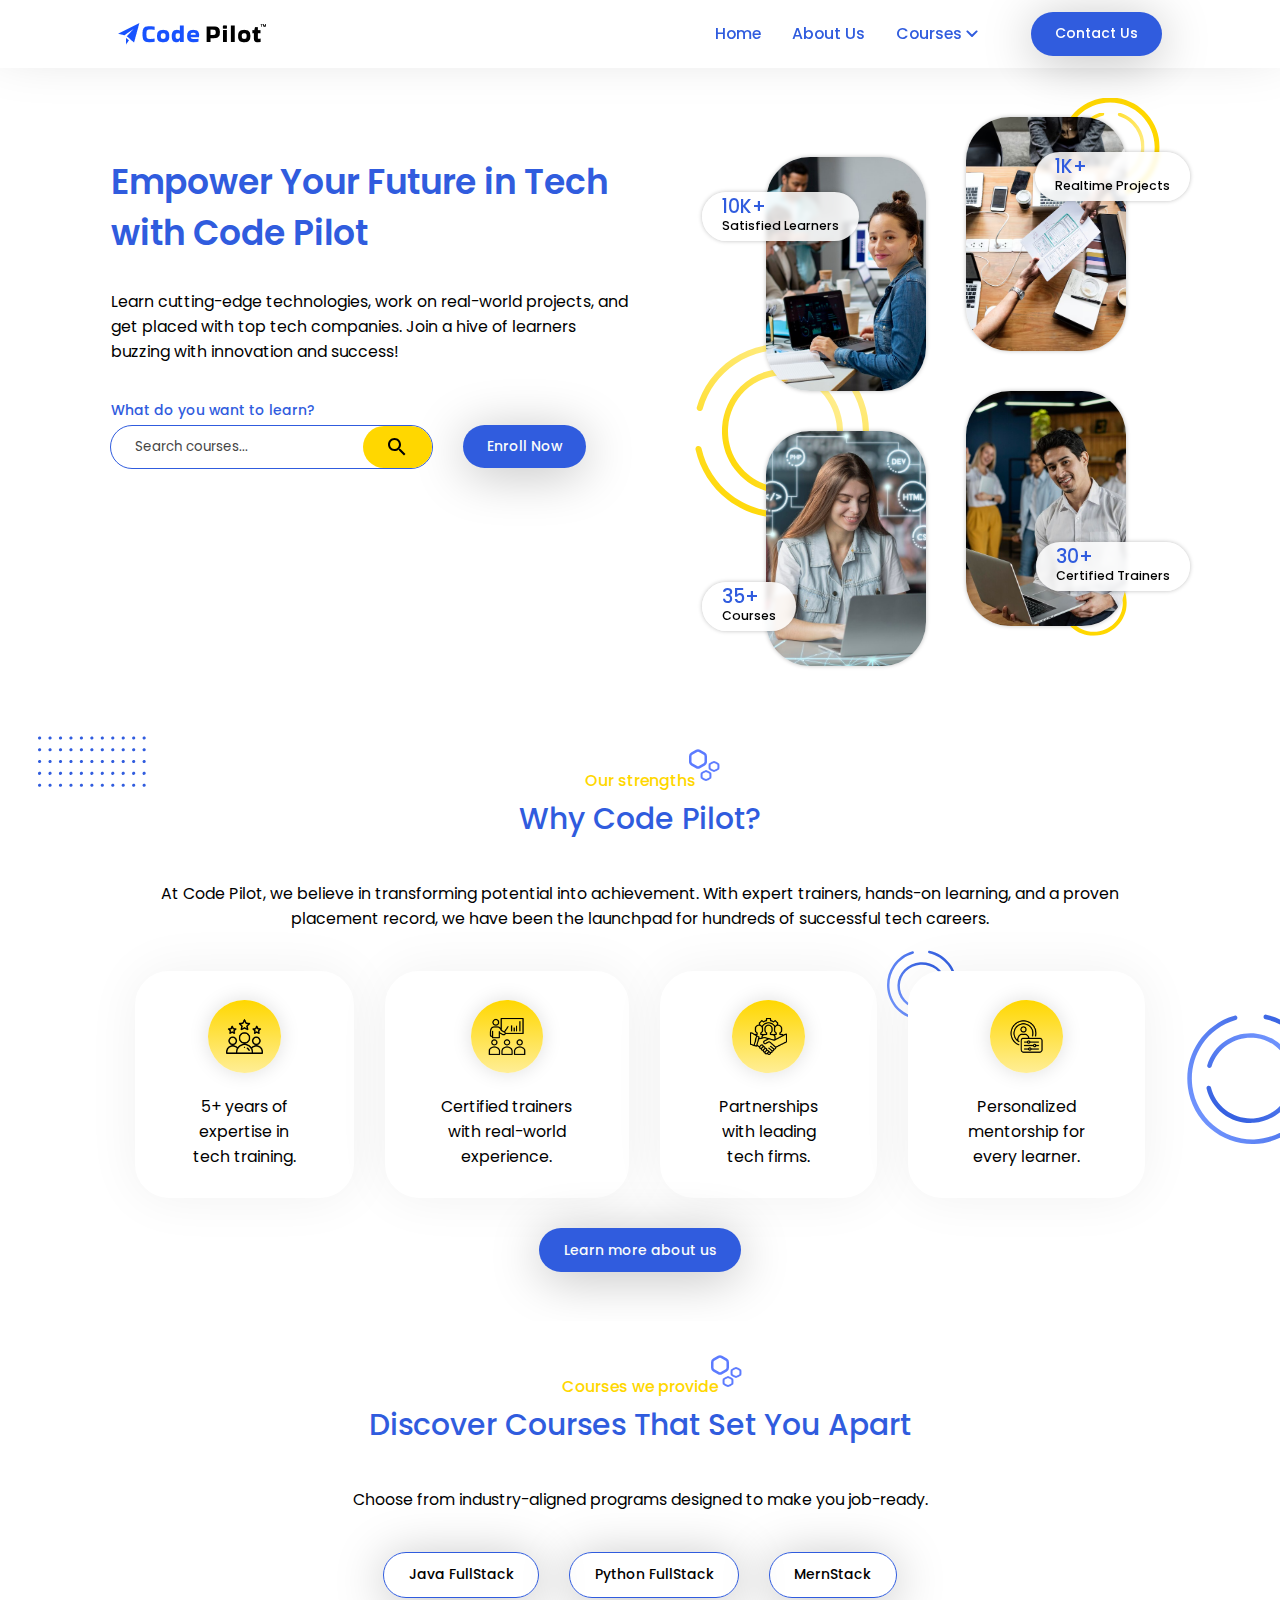
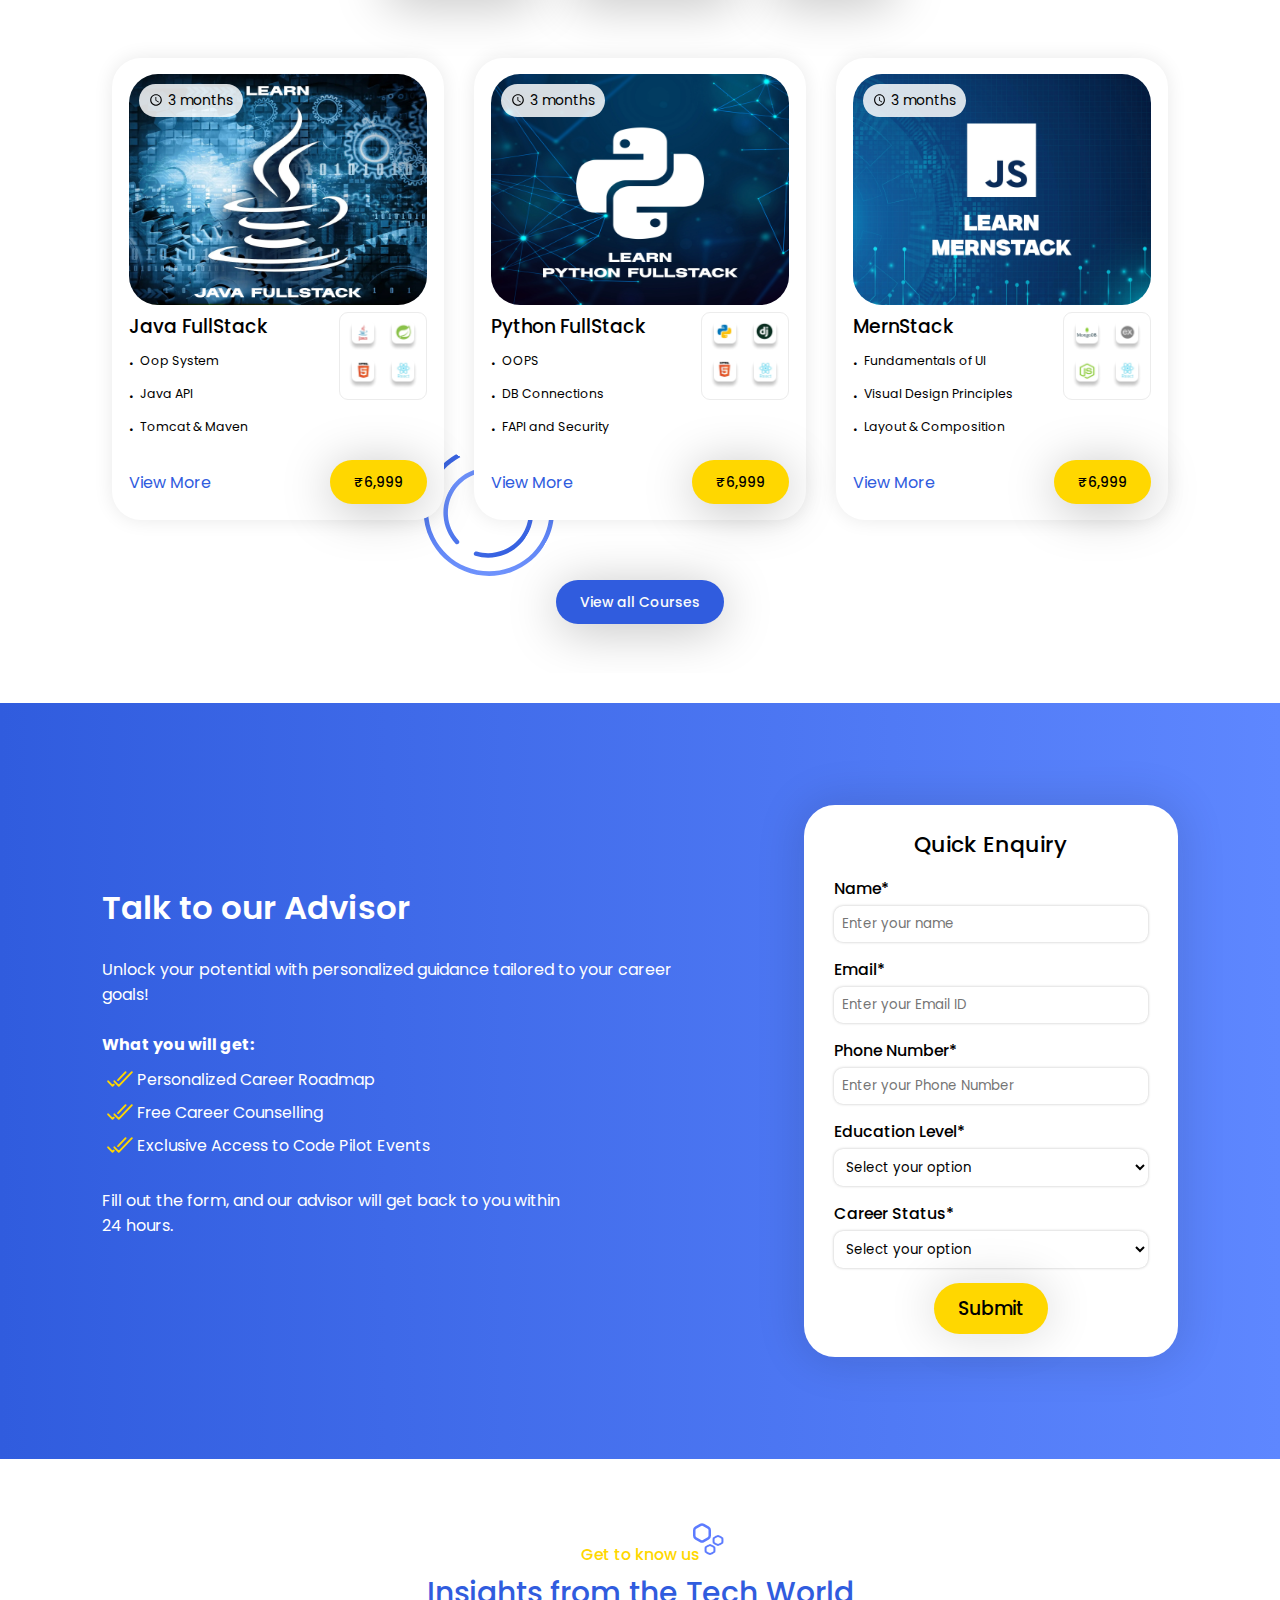
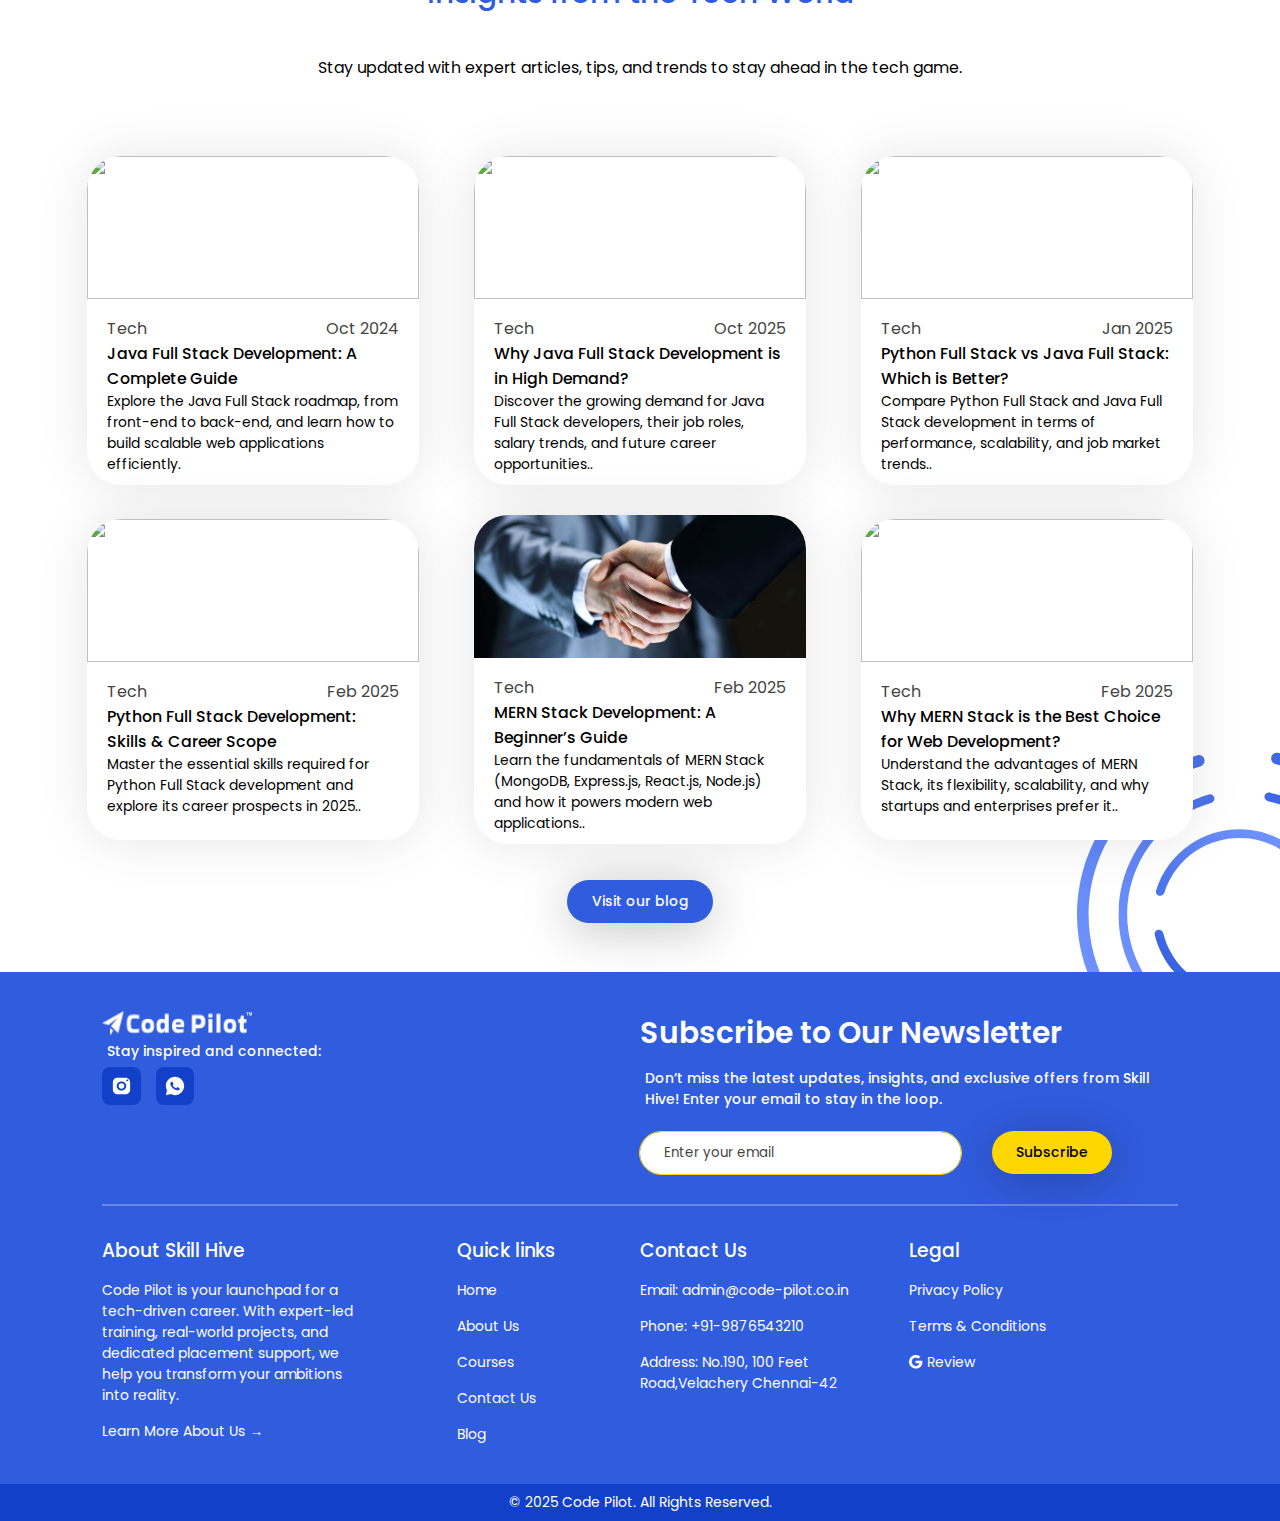
==== commit 602327fb: "changes" ====
--- a/index.html
+++ b/index.html
@@ -438,7 +438,7 @@
 
                         <select class="select_category" name="education">
                             <option value disabled selected>Select your option</option>
-                            <option value="Diplamo">Diplamo</option>
+                            <option value="Diplamo">Diploma</option>
                             <option value="UG">UG</option>
                             <option value="PG">PG</option>   
                         </select>
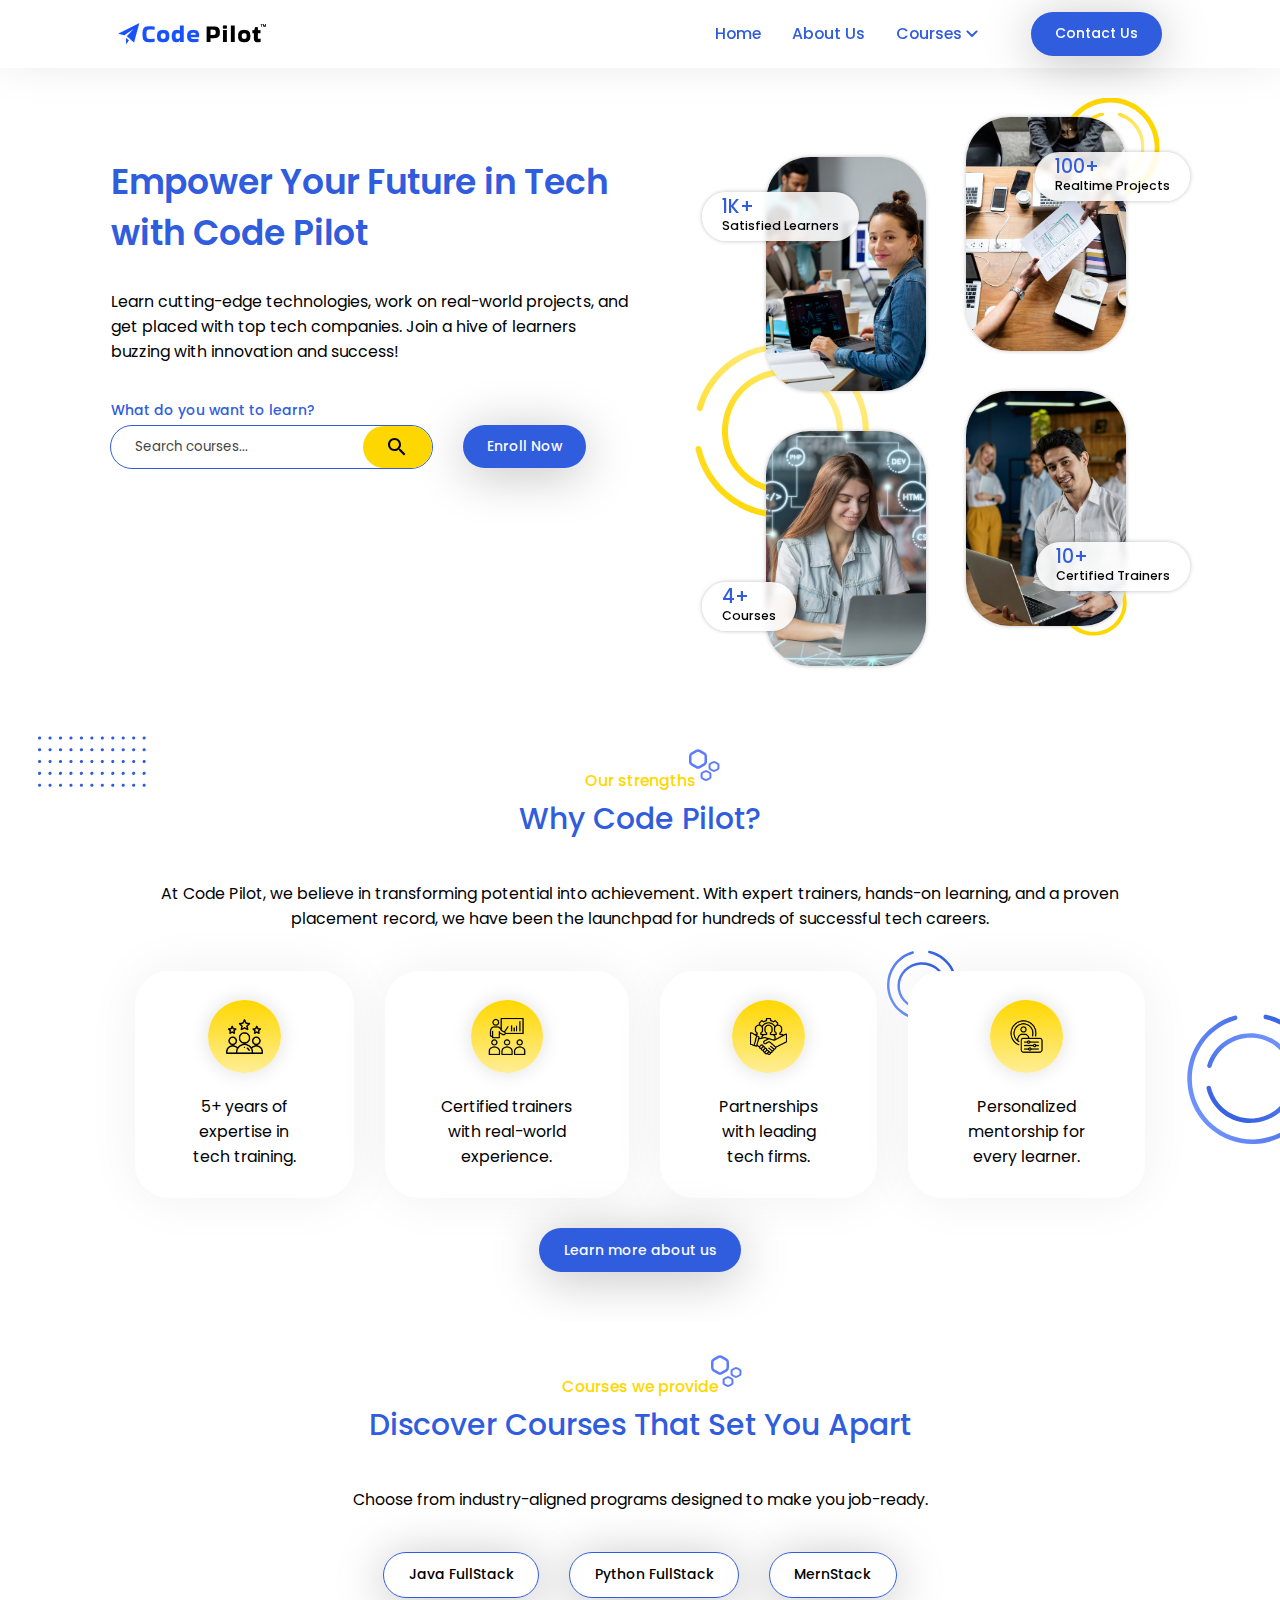
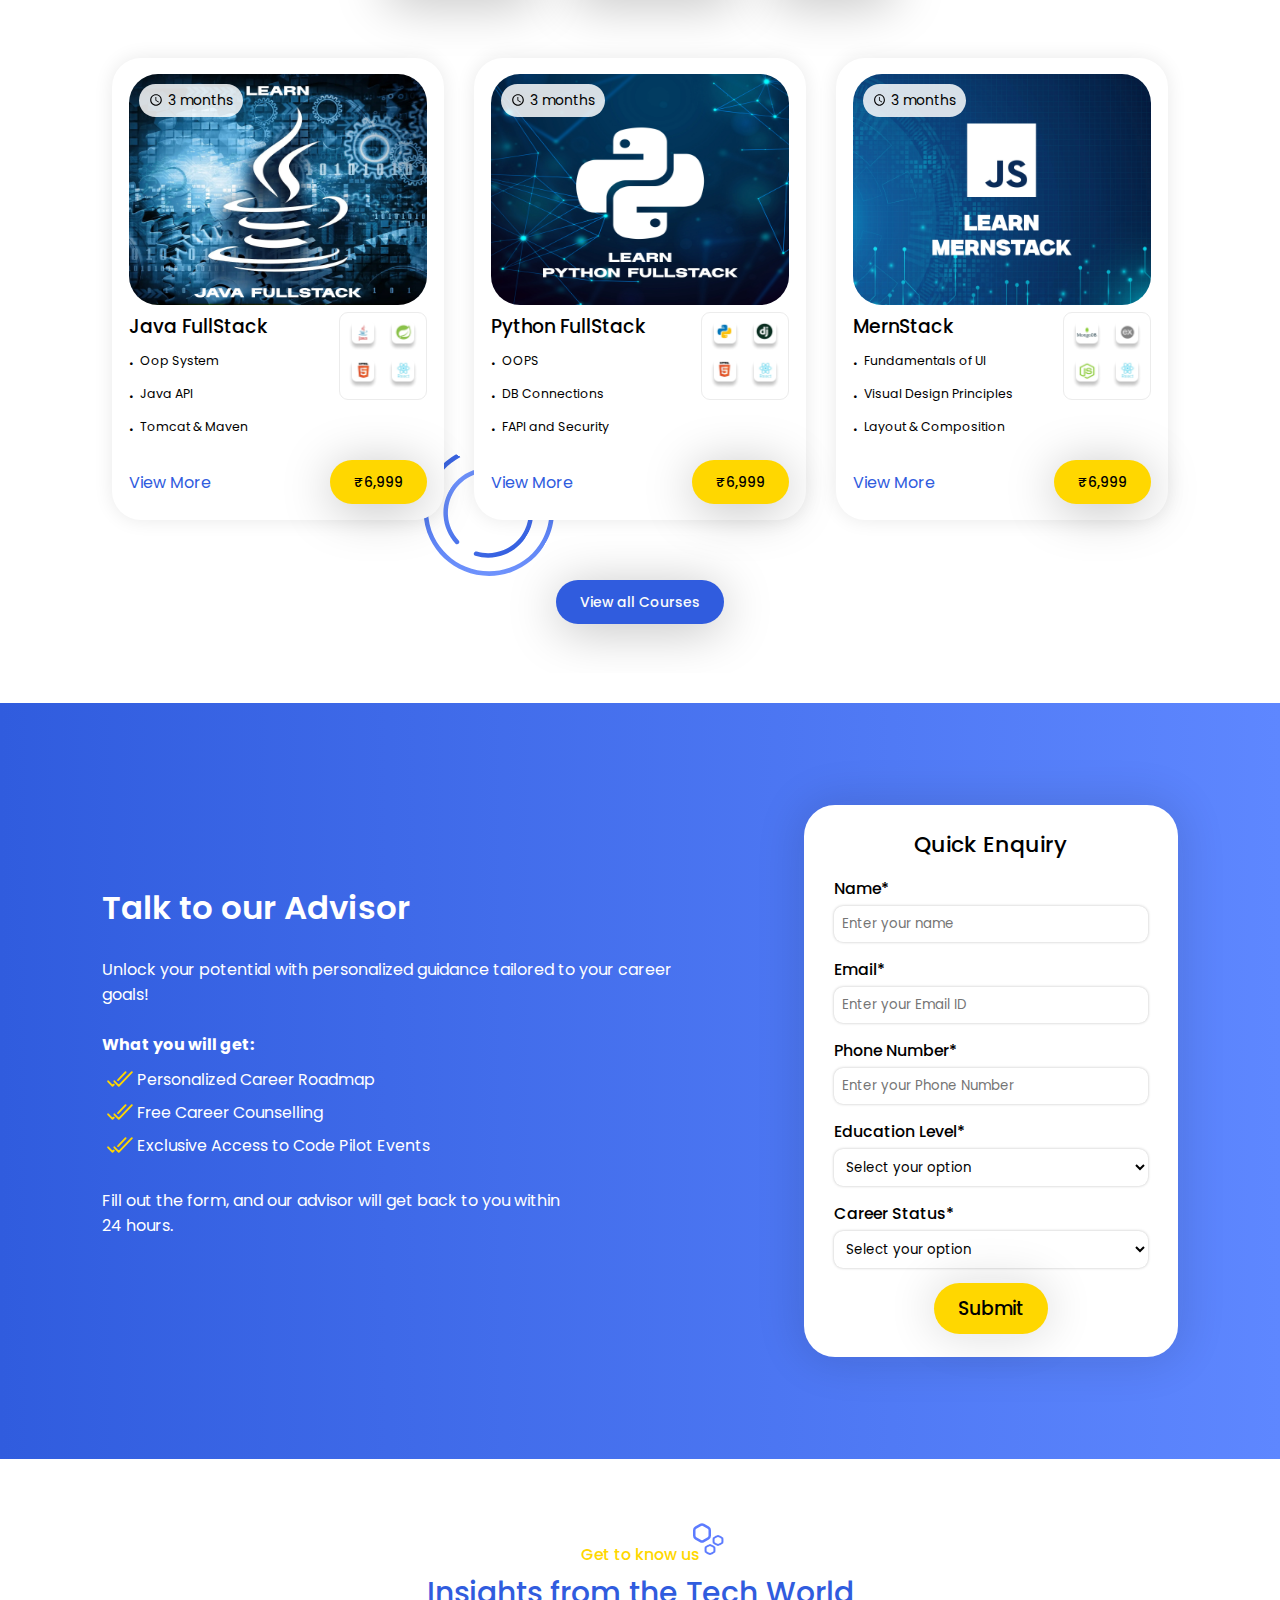
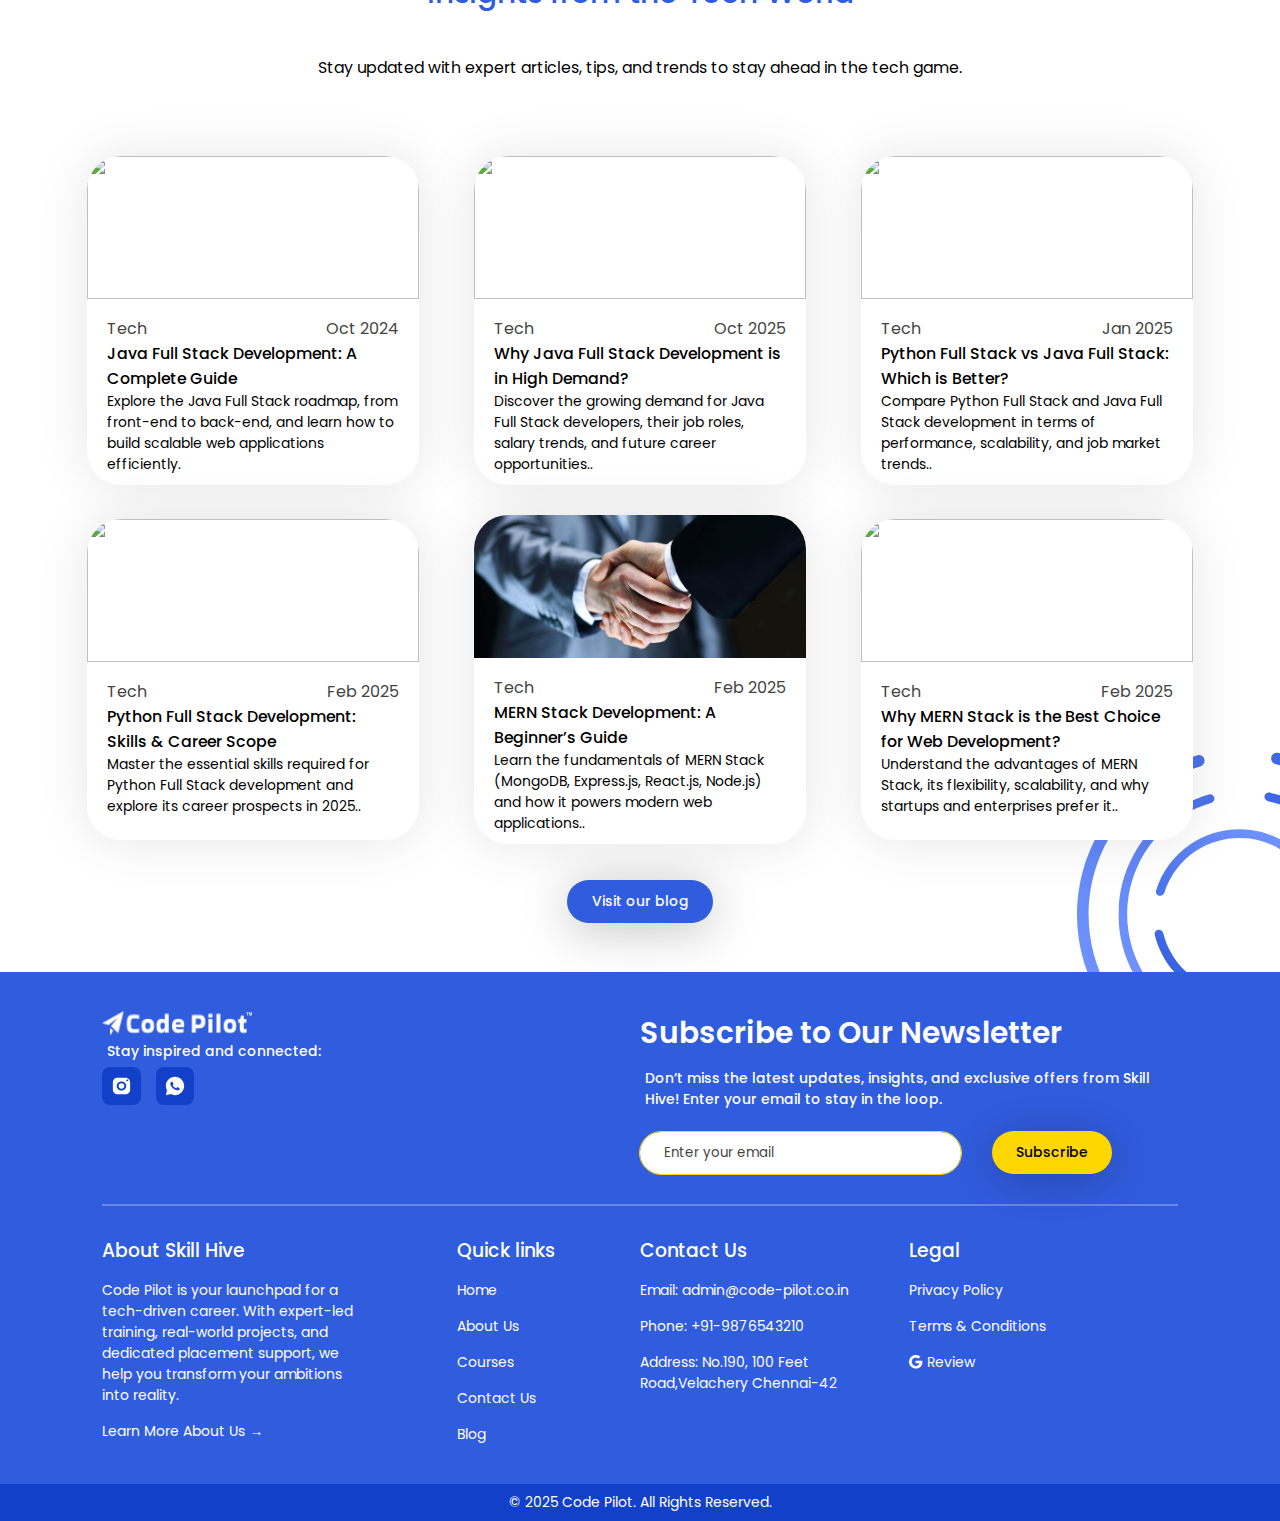
==== commit 05c858d9: "changes" ====
--- a/index.html
+++ b/index.html
@@ -6,6 +6,7 @@
     <meta name="viewport" content="width=device-width, initial-scale=1.0">
     <title>Code Pilot</title>
     <script defer src="./header&footer.js"></script>
+    <script defer src="./js/action.js"></script>
     <link rel="stylesheet" href="./header.css">
     <link rel="stylesheet" href="./footer.css">
     <link rel="stylesheet" href="./root.css">
@@ -34,8 +35,8 @@
                     <div class="search-group">
                         <label>What do you want to learn?</label>
                         <div>
-                            <input type="search" placeholder="Search courses..." />
-                            <i class="icon icon-search"></i>
+                            <input id="searchInput" type="search" placeholder="Search courses..." />
+                            <i onclick="search()" class="icon icon-search"></i>
                         </div>
                     </div>
                     <a href="/pages/contact/contact.html">
@@ -52,27 +53,27 @@
                     <div>
                         <img src="./imageAndSvg/section1img/a039a03a0549547a24d53ab46a25cac2.png" alt="">
                         <span class="sideinfo">
-                            <p>10K+</p> <span>Satisfied Learners</span>
+                            <p>1K+</p> <span>Satisfied Learners</span>
                         </span>
                     </div>
                     <div>
                         <img src="./imageAndSvg/section1img/img2.png" alt="">
                         <span class="sideinfo">
-                            <p>1K+</p> <span>Realtime Projects</span>
+                            <p>100+</p> <span>Realtime Projects</span>
                         </span>
                         <i class="icon icon-round1 round"> <i class="icon icon-round2 round"></i></i>
                     </div>
                     <div>
                         <img src="./imageAndSvg/section1img/img3.png" alt="">
                         <span class="sideinfo">
-                            <p>35+</p> <span>Courses</span>
+                            <p>4+</p> <span>Courses</span>
                         </span>
                         <i class="icon icon-round4 round"> <i class="icon icon-round5 round"></i></i>
                     </div>
                     <div>
                         <img src="./imageAndSvg/section1img/img4.png" alt="">
                         <span class="sideinfo">
-                            <p>30+</p> <span>Certified Trainers</span>
+                            <p>10+</p> <span>Certified Trainers</span>
                         </span>
                         <i class="icon icon-round3 round"></i>
                     </div>
@@ -138,7 +139,7 @@
                     <button class="btn bg-prime-transparent">MernStack</button>
 
                 </div>
-                <aside class="s3-aside">
+                <aside class="s3-aside" id="courses">
 
                     <div>
                         <div class="imgsup">
--- a/index.css
+++ b/index.css
@@ -6,6 +6,10 @@
     background-position: center;
     height: 20px;
     width: 20px;
+}
+
+button:hover{
+    cursor: pointer;
 }
 
 .round {
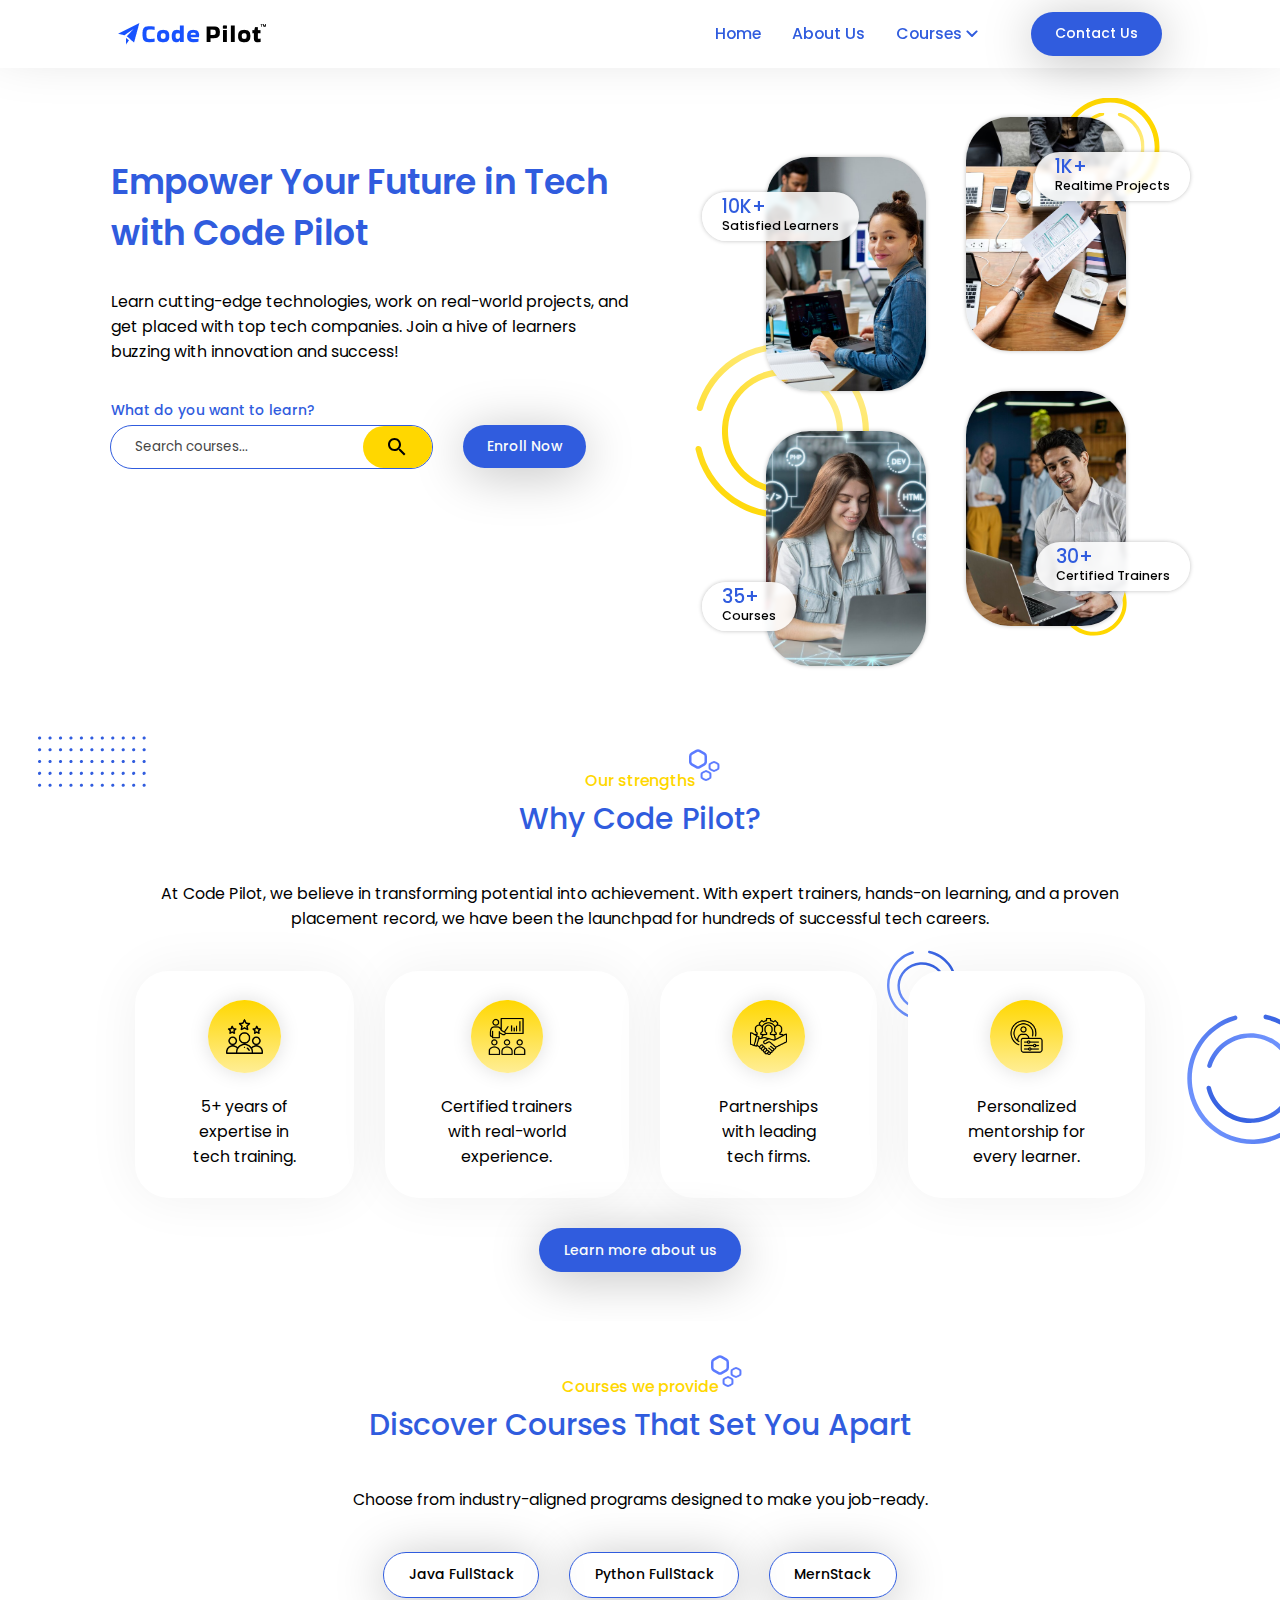
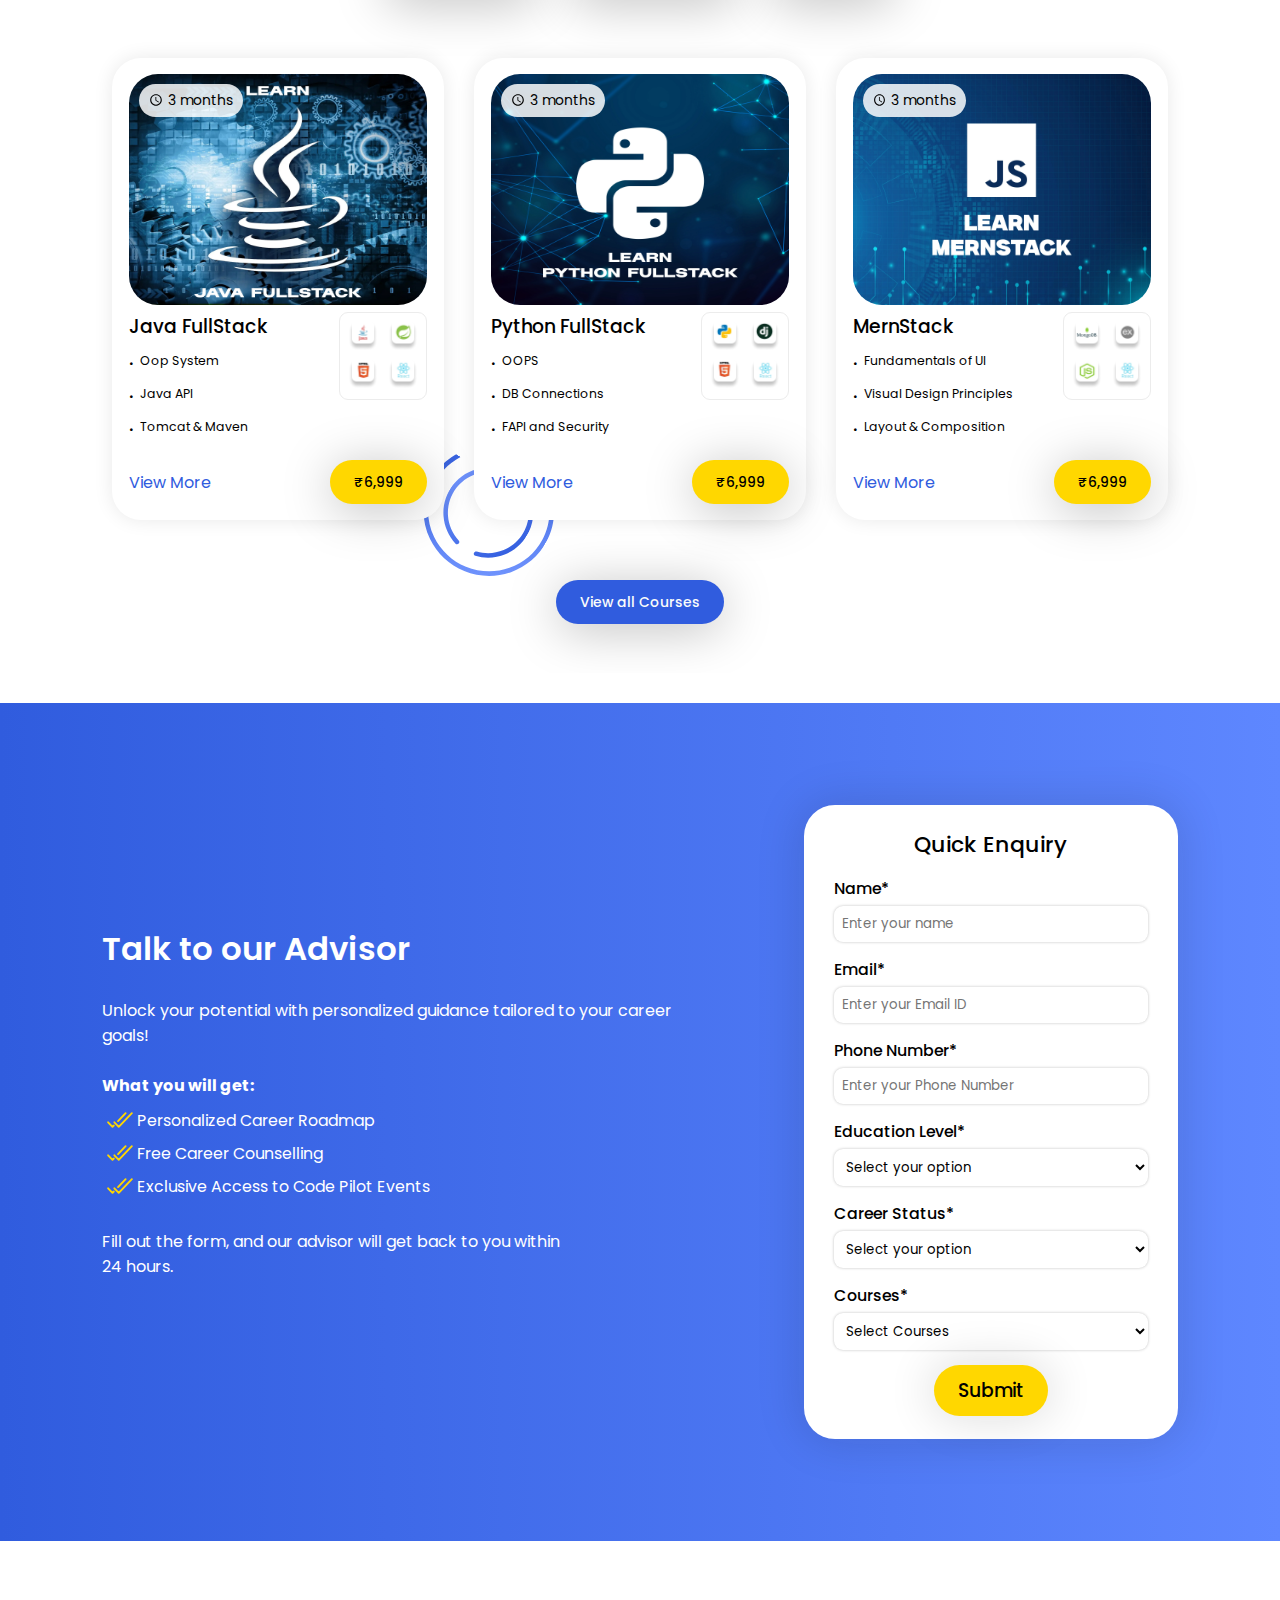
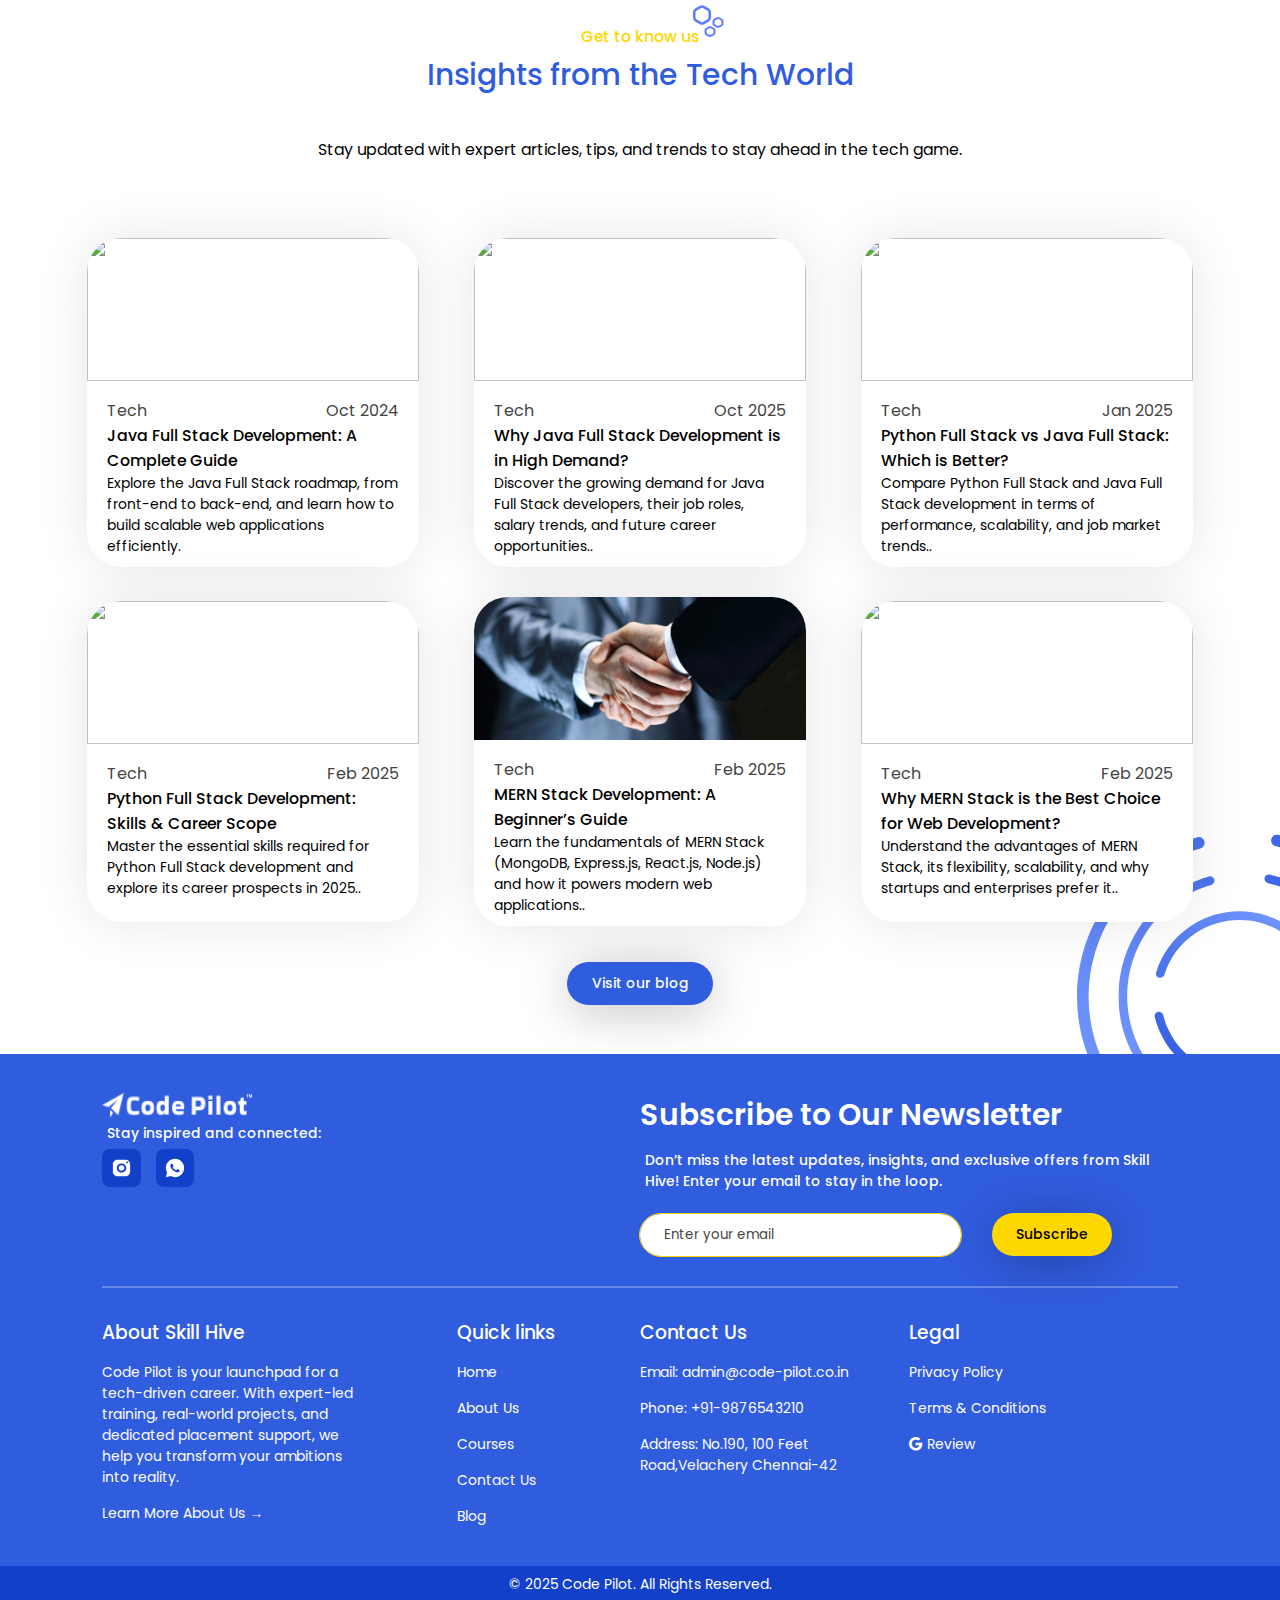
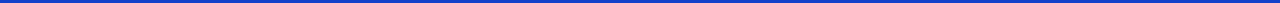
==== commit c92a3b24: "changes" ====
--- a/index.html
+++ b/index.html
@@ -6,21 +6,22 @@
     <meta name="viewport" content="width=device-width, initial-scale=1.0">
     <title>Code Pilot</title>
     <script defer src="./header&footer.js"></script>
-    <script defer src="./js/action.js"></script>
     <link rel="stylesheet" href="./header.css">
     <link rel="stylesheet" href="./footer.css">
     <link rel="stylesheet" href="./root.css">
     <link rel="stylesheet" href="./index.css">
     <link href="https://cdn.jsdelivr.net/npm/sweetalert2@11.17.2/dist/sweetalert2.min.css" rel="stylesheet">
-    <link rel="stylesheet" href="https://cdnjs.cloudflare.com/ajax/libs/font-awesome/6.7.2/css/all.min.css" integrity="sha512-Evv84Mr4kqVGRNSgIGL/F/aIDqQb7xQ2vcrdIwxfjThSH8CSR7PBEakCr51Ck+w+/U6swU2Im1vVX0SVk9ABhg==" crossorigin="anonymous" referrerpolicy="no-referrer" />
+    <link rel="stylesheet" href="https://cdnjs.cloudflare.com/ajax/libs/font-awesome/6.7.2/css/all.min.css"
+        integrity="sha512-Evv84Mr4kqVGRNSgIGL/F/aIDqQb7xQ2vcrdIwxfjThSH8CSR7PBEakCr51Ck+w+/U6swU2Im1vVX0SVk9ABhg=="
+        crossorigin="anonymous" referrerpolicy="no-referrer" />
 </head>
 
 <body>
 
     <main>
         <!--- nav bar section from js-->
-        <header class="nav" >
-            
+        <header class="nav">
+
         </header>
 
         <!--- section for landing and front-layout --->
@@ -35,14 +36,15 @@
                     <div class="search-group">
                         <label>What do you want to learn?</label>
                         <div>
-                            <input id="searchInput" type="search" placeholder="Search courses..." />
-                            <i onclick="search()" class="icon icon-search"></i>
+                            <input type="search" placeholder="Search courses..." />
+                            <i class="icon icon-search"></i>
                         </div>
                     </div>
                     <a href="/pages/contact/contact.html">
-                    <botton class="btn  bg-prime-b">
-                        Enroll Now
-                    </botton></a>
+                        <botton class="btn  bg-prime-b">
+                            Enroll Now
+                        </botton>
+                    </a>
                 </div>
             </aside>
 
@@ -53,27 +55,27 @@
                     <div>
                         <img src="./imageAndSvg/section1img/a039a03a0549547a24d53ab46a25cac2.png" alt="">
                         <span class="sideinfo">
-                            <p>1K+</p> <span>Satisfied Learners</span>
+                            <p>10K+</p> <span>Satisfied Learners</span>
                         </span>
                     </div>
                     <div>
                         <img src="./imageAndSvg/section1img/img2.png" alt="">
                         <span class="sideinfo">
-                            <p>100+</p> <span>Realtime Projects</span>
+                            <p>1K+</p> <span>Realtime Projects</span>
                         </span>
                         <i class="icon icon-round1 round"> <i class="icon icon-round2 round"></i></i>
                     </div>
                     <div>
                         <img src="./imageAndSvg/section1img/img3.png" alt="">
                         <span class="sideinfo">
-                            <p>4+</p> <span>Courses</span>
+                            <p>35+</p> <span>Courses</span>
                         </span>
                         <i class="icon icon-round4 round"> <i class="icon icon-round5 round"></i></i>
                     </div>
                     <div>
                         <img src="./imageAndSvg/section1img/img4.png" alt="">
                         <span class="sideinfo">
-                            <p>10+</p> <span>Certified Trainers</span>
+                            <p>30+</p> <span>Certified Trainers</span>
                         </span>
                         <i class="icon icon-round3 round"></i>
                     </div>
@@ -120,7 +122,7 @@
                         <i class="icon round icon-s2-ellips1"></i>
                     </div>
                 </aside>
-                
+
             </div>
             <div>
                 <a href="/pages/about/about.html"> <button class="btn bg-prime-b">Learn more about us</button></a>
@@ -139,7 +141,7 @@
                     <button class="btn bg-prime-transparent">MernStack</button>
 
                 </div>
-                <aside class="s3-aside" id="courses">
+                <aside class="s3-aside">
 
                     <div>
                         <div class="imgsup">
@@ -155,13 +157,17 @@
                                 <dd>Tomcat & Maven</dd>
                             </dl>
                             <div class="img-group" style="width: 70px; height: 70px;">
-                                <img src="/imageAndSvg/footerimg/frame-5.webp" alt="" style="width: 30px; height: 30px;">
-                                <img src="/imageAndSvg/footerimg/frame-6.webp" alt="" style="width: 30px; height: 30px;">
-                                <img src="/imageAndSvg/footerimg/frame-8.webp" alt="" style="width: 30px; height: 30px;">
-                                <img src="/imageAndSvg/footerimg/frame-7.webp" alt="" style="width: 30px; height: 30px;">
+                                <img src="/imageAndSvg/footerimg/frame-5.webp" alt=""
+                                    style="width: 30px; height: 30px;">
+                                <img src="/imageAndSvg/footerimg/frame-6.webp" alt=""
+                                    style="width: 30px; height: 30px;">
+                                <img src="/imageAndSvg/footerimg/frame-8.webp" alt=""
+                                    style="width: 30px; height: 30px;">
+                                <img src="/imageAndSvg/footerimg/frame-7.webp" alt=""
+                                    style="width: 30px; height: 30px;">
                             </div>
                             <span><a href="/pages/course/course.html">
-                                View More </a>
+                                    View More </a>
                             </span>
                             <button class="btn bg-prime-y">₹6,999</button>
                         </div>
@@ -179,15 +185,19 @@
                                 <dd>DB Connections</dd>
                                 <dd>FAPI and Security</dd>
                             </dl>
-                            <div class="img-group"style="width: 70px; height: 70px;">
-                                <img src="/imageAndSvg/footerimg/frame-9.webp" alt="" style="width: 30px; height: 30px;">
-                                <img src="/imageAndSvg/footerimg/frame-10.webp" alt="" style="width: 30px; height: 30px;">
-                                <img src="/imageAndSvg/footerimg/frame-11.webp" alt="" style="width: 30px; height: 30px;">
-                                <img src="/imageAndSvg/footerimg/frame-12.webp" alt="" style="width: 30px; height: 30px;">
+                            <div class="img-group" style="width: 70px; height: 70px;">
+                                <img src="/imageAndSvg/footerimg/frame-9.webp" alt=""
+                                    style="width: 30px; height: 30px;">
+                                <img src="/imageAndSvg/footerimg/frame-10.webp" alt=""
+                                    style="width: 30px; height: 30px;">
+                                <img src="/imageAndSvg/footerimg/frame-11.webp" alt=""
+                                    style="width: 30px; height: 30px;">
+                                <img src="/imageAndSvg/footerimg/frame-12.webp" alt=""
+                                    style="width: 30px; height: 30px;">
                             </div>
                             <span>
                                 <a href="/pages/course/course.html">
-                                View More
+                                    View More
                             </span></a>
                             <button class="btn bg-prime-y">₹6,999</button>
                             <i class="icon round icon-s2-ellips2"> <i class="icon round icon-s2-ellips3"></i></i>
@@ -199,35 +209,39 @@
                             </p>
                             <img class="imginfo" src="./imageAndSvg/footerimg/mern-stack.webp" alt="">
                         </div>
-                        <div class="info-group" >
-                            <dl >
+                        <div class="info-group">
+                            <dl>
                                 <dt>MernStack</dt>
                                 <dd>Fundamentals of UI</dd>
                                 <dd>Visual Design Principles</dd>
                                 <dd>Layout & Composition</dd>
                             </dl>
                             <div class="img-group" style="width: 70px; height: 70px;">
-                                <img src="/imageAndSvg/footerimg/frame-1.webp" alt="" style="width: 30px; height: 30px;">
-                                <img src="/imageAndSvg/footerimg/frame-2.webp" alt="" style="width: 30px; height: 30px;">
-                                <img src="/imageAndSvg/footerimg/frame-4.webp" alt="" style="width: 30px; height: 30px;">
-                                <img src="/imageAndSvg/footerimg/frame-3.webp" alt="" style="width: 30px; height: 30px;">
+                                <img src="/imageAndSvg/footerimg/frame-1.webp" alt=""
+                                    style="width: 30px; height: 30px;">
+                                <img src="/imageAndSvg/footerimg/frame-2.webp" alt=""
+                                    style="width: 30px; height: 30px;">
+                                <img src="/imageAndSvg/footerimg/frame-4.webp" alt=""
+                                    style="width: 30px; height: 30px;">
+                                <img src="/imageAndSvg/footerimg/frame-3.webp" alt=""
+                                    style="width: 30px; height: 30px;">
                             </div>
                             <span>
                                 <a href="/pages/course/course.html">
-                                View More</a>
+                                    View More</a>
                             </span>
-                            
+
                             <button class="btn bg-prime-y">₹6,999</button>
                         </div>
                     </div>
 
                 </aside>
-                <a href="/pages/course/course.html"> 
-                <button class="btn bg-prime-b">View all Courses</button></a>
+                <a href="/pages/course/course.html">
+                    <button class="btn bg-prime-b">View all Courses</button></a>
             </div>
 
         </section>
-<!--- 
+        <!--- 
         <section class=" section3 section4">
             <div class="s2-layout s3-layout s-4-layout">
                 <p>Placed Students <i class="icon round icon-hex1"> <i class="icon round icon-hex2"> </i></i></p>
@@ -417,14 +431,14 @@
                 </ul>
                 <p>Fill out the form, and our advisor will get back to you within 24 hours.</p>
 
-                
+
             </aside>
             <aside class="s7-aside2">
                 <h1>Quick Enquiry</h1>
-                <form class="generalform" id="reserveForm" >
+                <form class="generalform" id="reserveForm">
                     <div>
                         <label>Name*</label><br />
-                        <input placeholder="Enter your name" name="name"/>
+                        <input placeholder="Enter your name" name="name" />
                     </div>
                     <div>
                         <label>Email*</label><br />
@@ -432,29 +446,37 @@
                     </div>
                     <div>
                         <label>Phone Number*</label><br />
-                        <input placeholder="Enter your Phone Number" name="phone"/>
+                        <input placeholder="Enter your Phone Number" name="phone" />
                     </div>
                     <div>
                         <label>Education Level*</label><br />
-
                         <select class="select_category" name="education">
-                            <option value disabled selected>Select your option</option>
-                            <option value="Diplamo">Diploma</option>
+                            <option disabled selected value>Select your option</option>
+                            <option value="Diploma">Diploma</option>
                             <option value="UG">UG</option>
-                            <option value="PG">PG</option>   
+                            <option value="PG">PG</option>
                         </select>
                     </div>
                     <div>
                         <label>Career Status*</label><br />
                         <select name="career">
-                            <option value disabled selected>Select your option</option>
-                            <option value="Fresher" >Fresher</option>
-                            <option value="Carrer Gap" >Carrer Gap</option>
-                            <option value="Working Professional" >Working Professional</option>
-                            
-
+                            <option disabled selected value>Select your option</option>
+                            <option value="Fresher">Fresher</option>
+                            <option value="Carrer Gap">Carrer Gap</option>
+                            <option value="Working Professional">Working Professional</option>
                         </select>
                     </div>
+                    <div>
+                        <label>Courses*</label><br />
+                        <select name="course">
+                            <option disabled selected value>Select Courses</option>
+                            <option value="Java Full stack">Java Full Stack</option>
+                            <option value="Python Full Stack">Python Full Stack</option>
+                            <option value="Mern Stack">Mern Stack</option>
+                            <option value="Digital Marketing">Digital Marketing</option>
+                        </select>
+                    </div>
+                    
                     <button class="btn bg-prime-y" type="submit">Submit</button>
                 </form>
             </aside>
@@ -476,7 +498,8 @@
                             <span>Tech</span>
                             <span>Oct 2024</span>
                             <h1>Java Full Stack Development: A Complete Guide</h1>
-                            <p>Explore the Java Full Stack roadmap, from front-end to back-end, and learn how to build scalable web applications efficiently.</p>
+                            <p>Explore the Java Full Stack roadmap, from front-end to back-end, and learn how to build
+                                scalable web applications efficiently.</p>
                         </div>
                         <img class="hover-arrow" src="./imageAndSvg/section8img/Arrowforword.svg" alt="">
                     </div>
@@ -486,7 +509,8 @@
                             <span>Tech</span>
                             <span>Oct 2025</span>
                             <h1>Why Java Full Stack Development is in High Demand?</h1>
-                            <p>Discover the growing demand for Java Full Stack developers, their job roles, salary trends, and future career opportunities..</p>
+                            <p>Discover the growing demand for Java Full Stack developers, their job roles, salary
+                                trends, and future career opportunities..</p>
                         </div>
                         <img class="hover-arrow" src="./imageAndSvg/section8img/Arrowforword.svg" alt="">
                     </div>
@@ -496,7 +520,8 @@
                             <span>Tech</span>
                             <span>Jan 2025</span>
                             <h1>Python Full Stack vs Java Full Stack: Which is Better?</h1>
-                            <p>Compare Python Full Stack and Java Full Stack development in terms of performance, scalability, and job market trends..</p>
+                            <p>Compare Python Full Stack and Java Full Stack development in terms of performance,
+                                scalability, and job market trends..</p>
                         </div>
                         <img class="hover-arrow" src="./imageAndSvg/section8img/Arrowforword.svg" alt="">
                     </div>
@@ -506,7 +531,8 @@
                             <span>Tech</span>
                             <span>Feb 2025</span>
                             <h1>Python Full Stack Development: Skills & Career Scope</h1>
-                            <p>Master the essential skills required for Python Full Stack development and explore its career prospects in 2025..</p>
+                            <p>Master the essential skills required for Python Full Stack development and explore its
+                                career prospects in 2025..</p>
                         </div>
                         <img class="hover-arrow" src="./imageAndSvg/section8img/Arrowforword.svg" alt="">
                     </div>
@@ -516,7 +542,8 @@
                             <span>Tech</span>
                             <span>Feb 2025</span>
                             <h1>MERN Stack Development: A Beginner’s Guide</h1>
-                            <p>Learn the fundamentals of MERN Stack (MongoDB, Express.js, React.js, Node.js) and how it powers modern web applications..</p>
+                            <p>Learn the fundamentals of MERN Stack (MongoDB, Express.js, React.js, Node.js) and how it
+                                powers modern web applications..</p>
                         </div>
                         <img class="hover-arrow" src="./imageAndSvg/section8img/Arrowforword.svg" alt="">
                     </div>
@@ -526,7 +553,8 @@
                             <span>Tech</span>
                             <span>Feb 2025</span>
                             <h1>Why MERN Stack is the Best Choice for Web Development?</h1>
-                            <p>Understand the advantages of MERN Stack, its flexibility, scalability, and why startups and enterprises prefer it..</p>
+                            <p>Understand the advantages of MERN Stack, its flexibility, scalability, and why startups
+                                and enterprises prefer it..</p>
                         </div>
                         <img class="hover-arrow" src="./imageAndSvg/section8img/Arrowforword.svg" alt="">
                     </div>
@@ -539,7 +567,7 @@
         </section>
 
         <footer class="footer"></footer>
-      
+
     </main>
 
     <script src="/formSubmit.js"> </script>
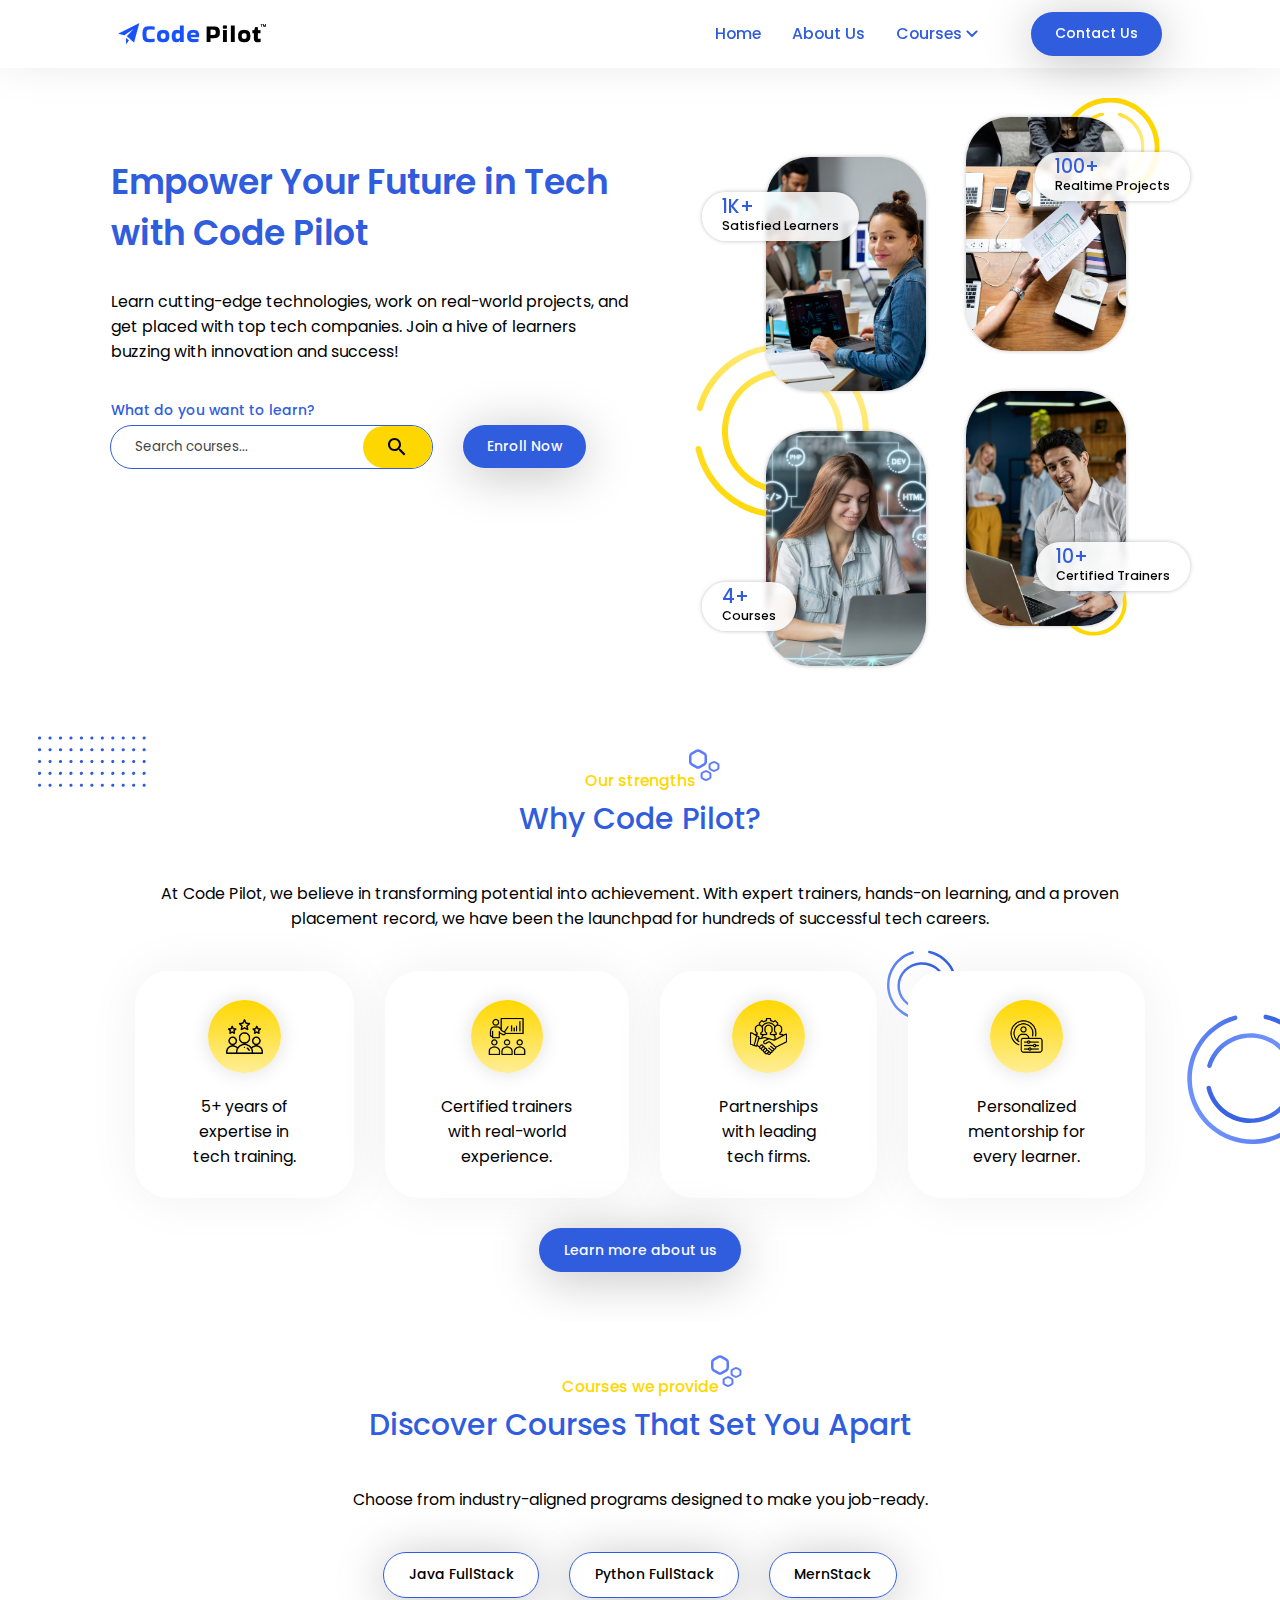
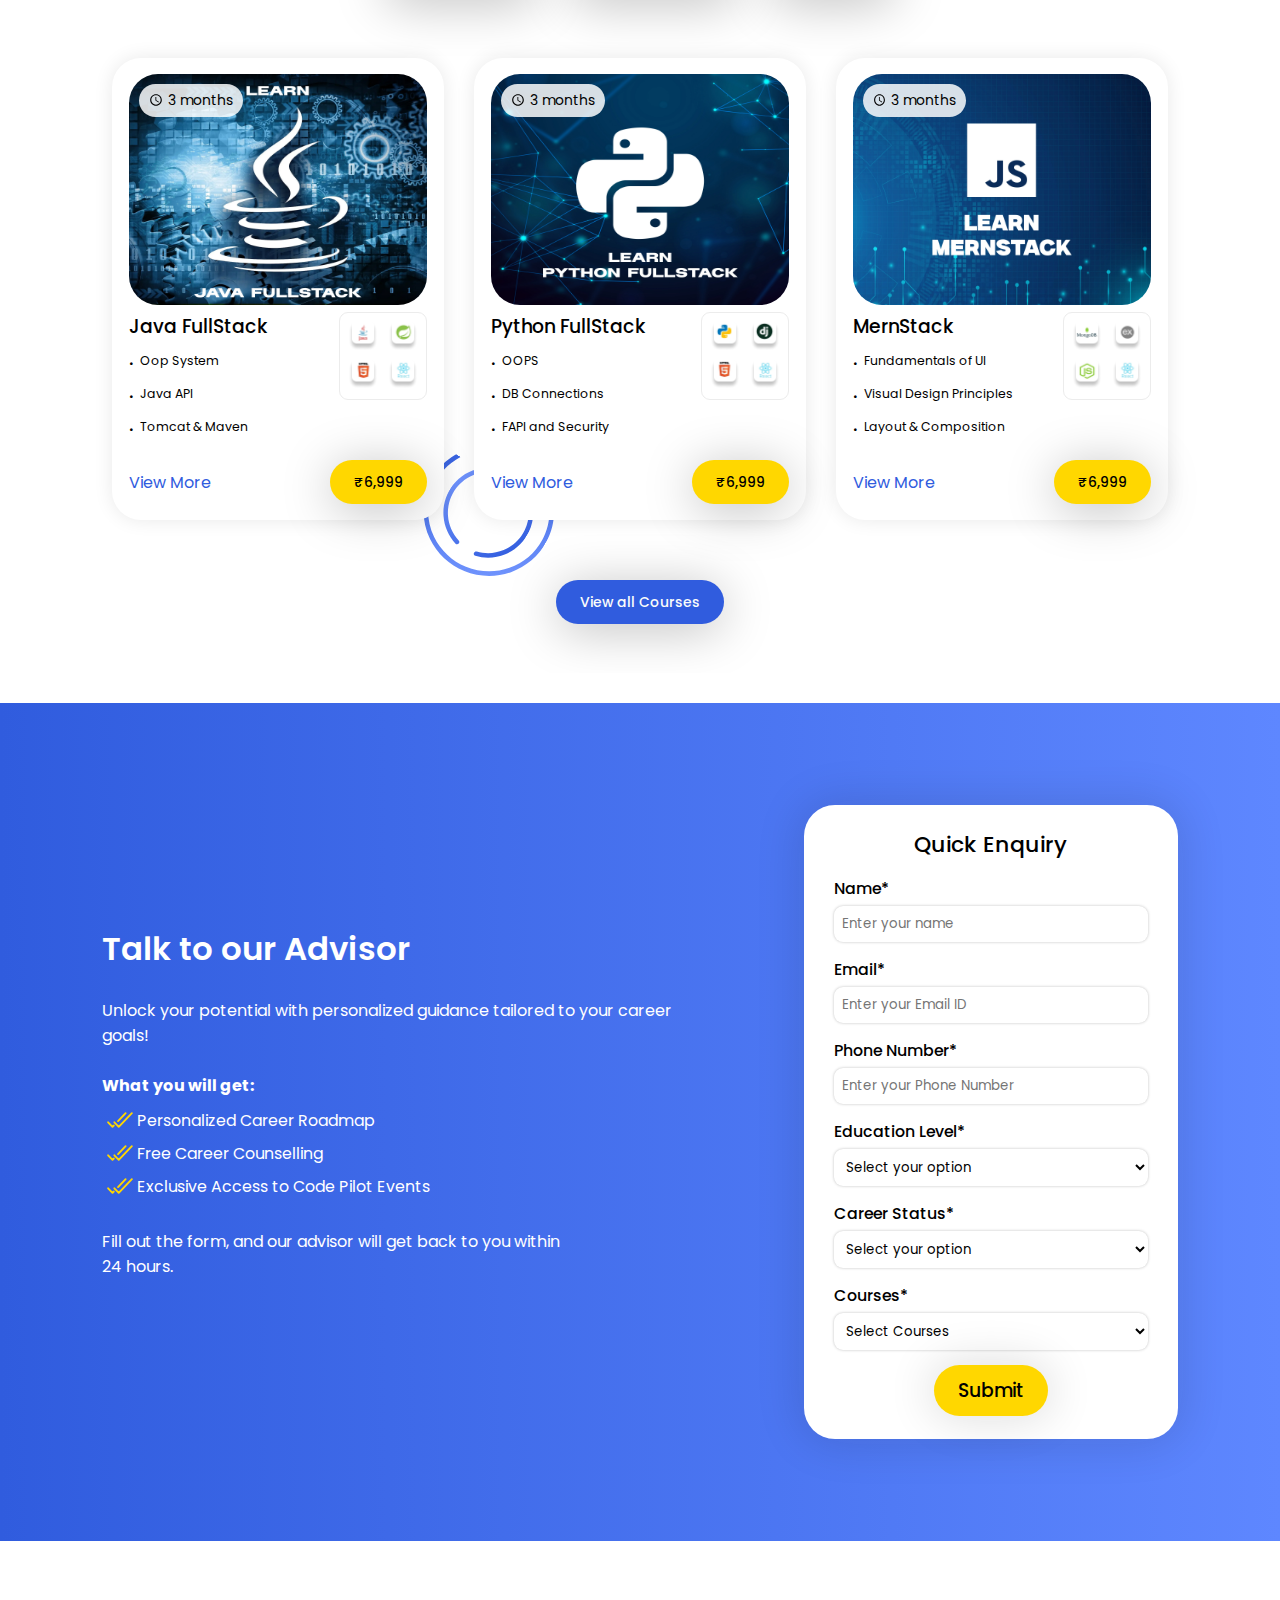
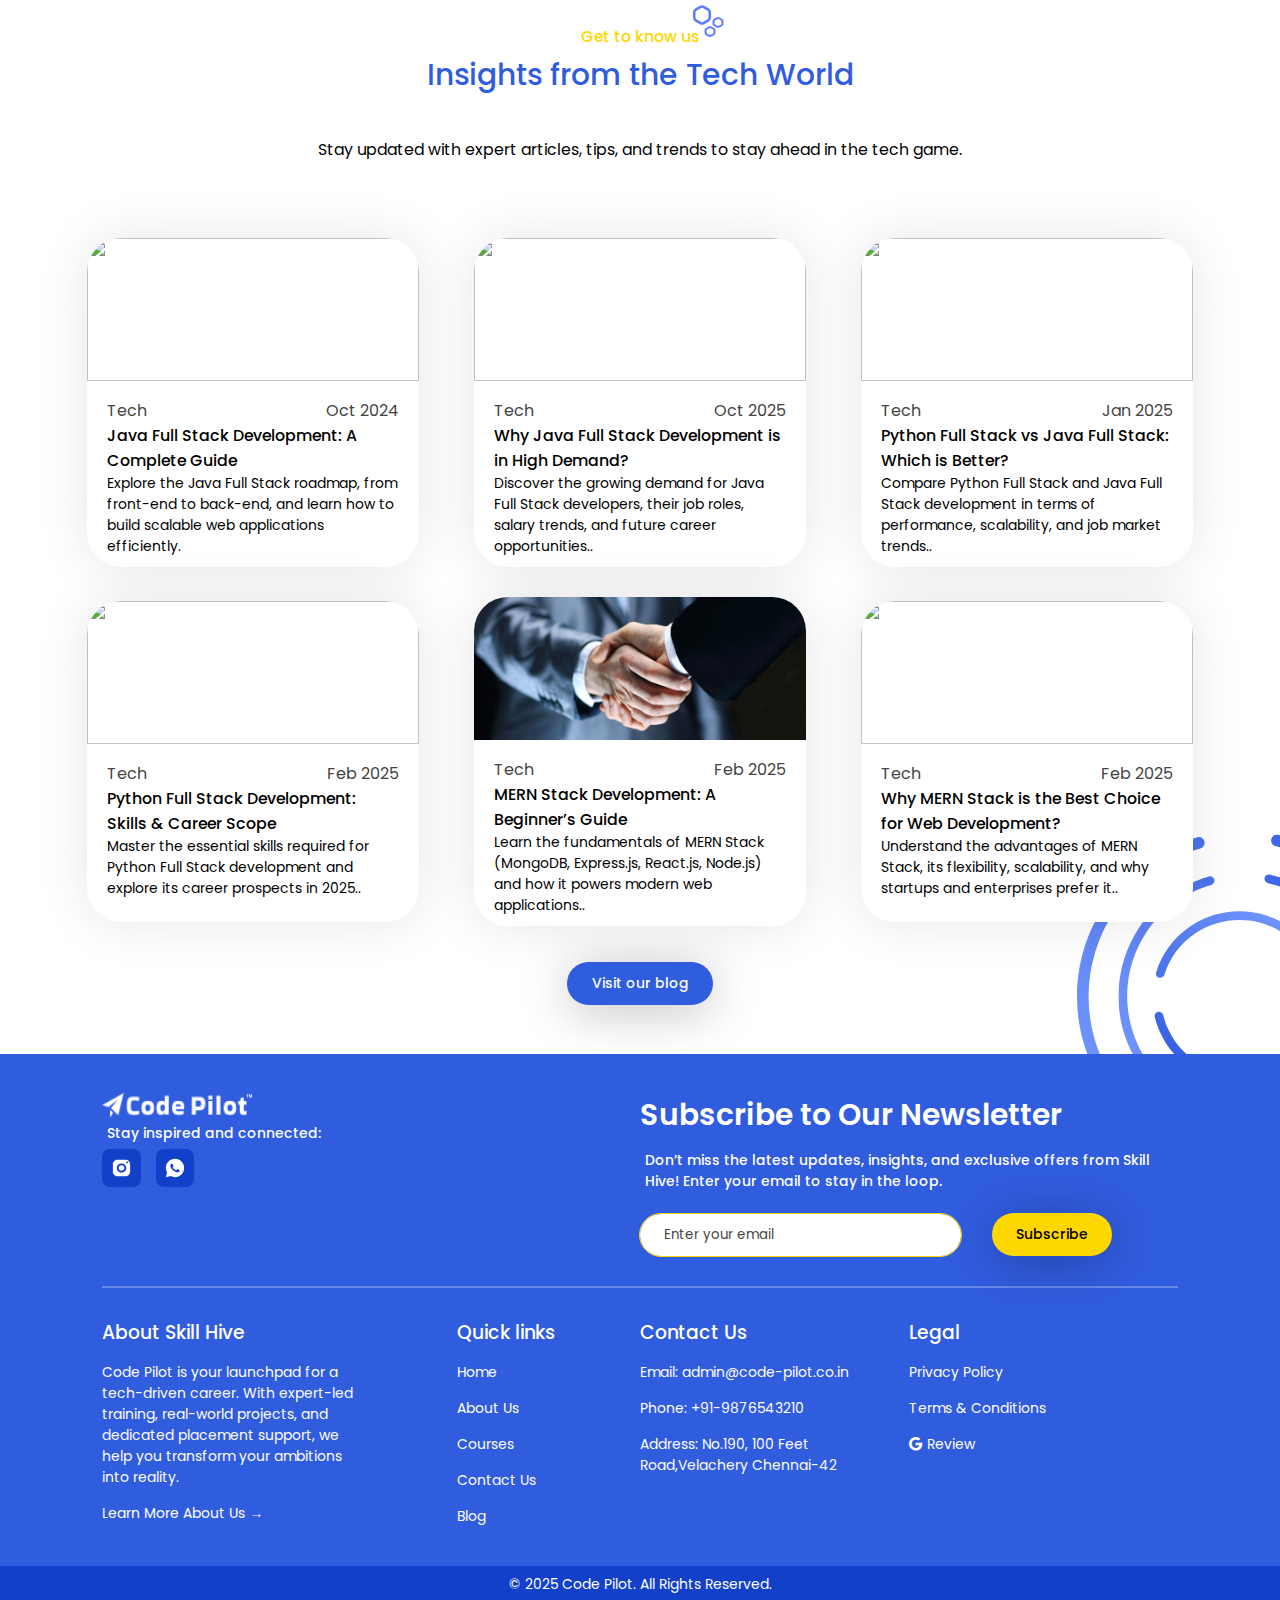
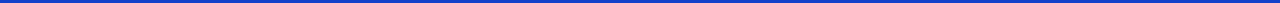
==== commit c5d7854f: "changes" ====
--- a/index.html
+++ b/index.html
@@ -6,6 +6,7 @@
     <meta name="viewport" content="width=device-width, initial-scale=1.0">
     <title>Code Pilot</title>
     <script defer src="./header&footer.js"></script>
+    <script defer src="./js/action.js"></script>
     <link rel="stylesheet" href="./header.css">
     <link rel="stylesheet" href="./footer.css">
     <link rel="stylesheet" href="./root.css">
@@ -36,8 +37,8 @@
                     <div class="search-group">
                         <label>What do you want to learn?</label>
                         <div>
-                            <input type="search" placeholder="Search courses..." />
-                            <i class="icon icon-search"></i>
+                            <input id="searchInput" type="search" placeholder="Search courses..." />
+                            <i onclick="search()" class="icon icon-search"></i>
                         </div>
                     </div>
                     <a href="/pages/contact/contact.html">
@@ -55,27 +56,27 @@
                     <div>
                         <img src="./imageAndSvg/section1img/a039a03a0549547a24d53ab46a25cac2.png" alt="">
                         <span class="sideinfo">
-                            <p>10K+</p> <span>Satisfied Learners</span>
+                            <p>1K+</p> <span>Satisfied Learners</span>
                         </span>
                     </div>
                     <div>
                         <img src="./imageAndSvg/section1img/img2.png" alt="">
                         <span class="sideinfo">
-                            <p>1K+</p> <span>Realtime Projects</span>
+                            <p>100+</p> <span>Realtime Projects</span>
                         </span>
                         <i class="icon icon-round1 round"> <i class="icon icon-round2 round"></i></i>
                     </div>
                     <div>
                         <img src="./imageAndSvg/section1img/img3.png" alt="">
                         <span class="sideinfo">
-                            <p>35+</p> <span>Courses</span>
+                            <p>4+</p> <span>Courses</span>
                         </span>
                         <i class="icon icon-round4 round"> <i class="icon icon-round5 round"></i></i>
                     </div>
                     <div>
                         <img src="./imageAndSvg/section1img/img4.png" alt="">
                         <span class="sideinfo">
-                            <p>30+</p> <span>Certified Trainers</span>
+                            <p>10+</p> <span>Certified Trainers</span>
                         </span>
                         <i class="icon icon-round3 round"></i>
                     </div>
@@ -141,7 +142,7 @@
                     <button class="btn bg-prime-transparent">MernStack</button>
 
                 </div>
-                <aside class="s3-aside">
+                <aside class="s3-aside" id="courses">
 
                     <div>
                         <div class="imgsup">
@@ -451,8 +452,8 @@
                     <div>
                         <label>Education Level*</label><br />
                         <select class="select_category" name="education">
-                            <option disabled selected value>Select your option</option>
-                            <option value="Diploma">Diploma</option>
+                            <option value disabled selected>Select your option</option>
+                            <option value="Diplamo">Diploma</option>
                             <option value="UG">UG</option>
                             <option value="PG">PG</option>
                         </select>
